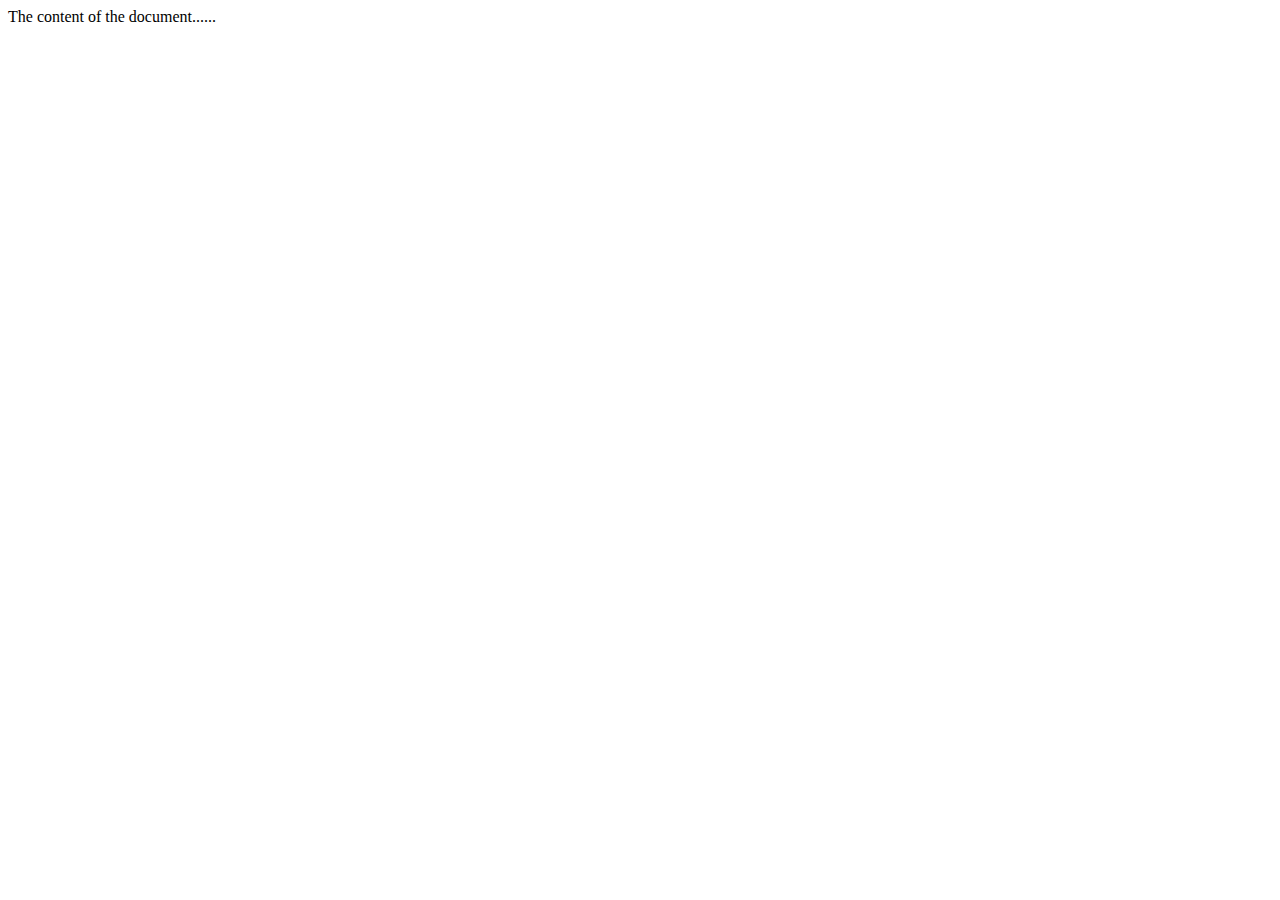
==== index.html @ 0ba23542 "yes" ====
<!DOCTYPE html>
<html>
<head>
    <meta charset="utf-8">
    <meta name="viewport" content="width=device-width, initial-scale=1.0">
    <link rel="stylesheet" media="screen" href="css/style.css">
    <title>A Meaningful Page Title</title>
</head>
<body>

The content of the document......

</body>
</html>
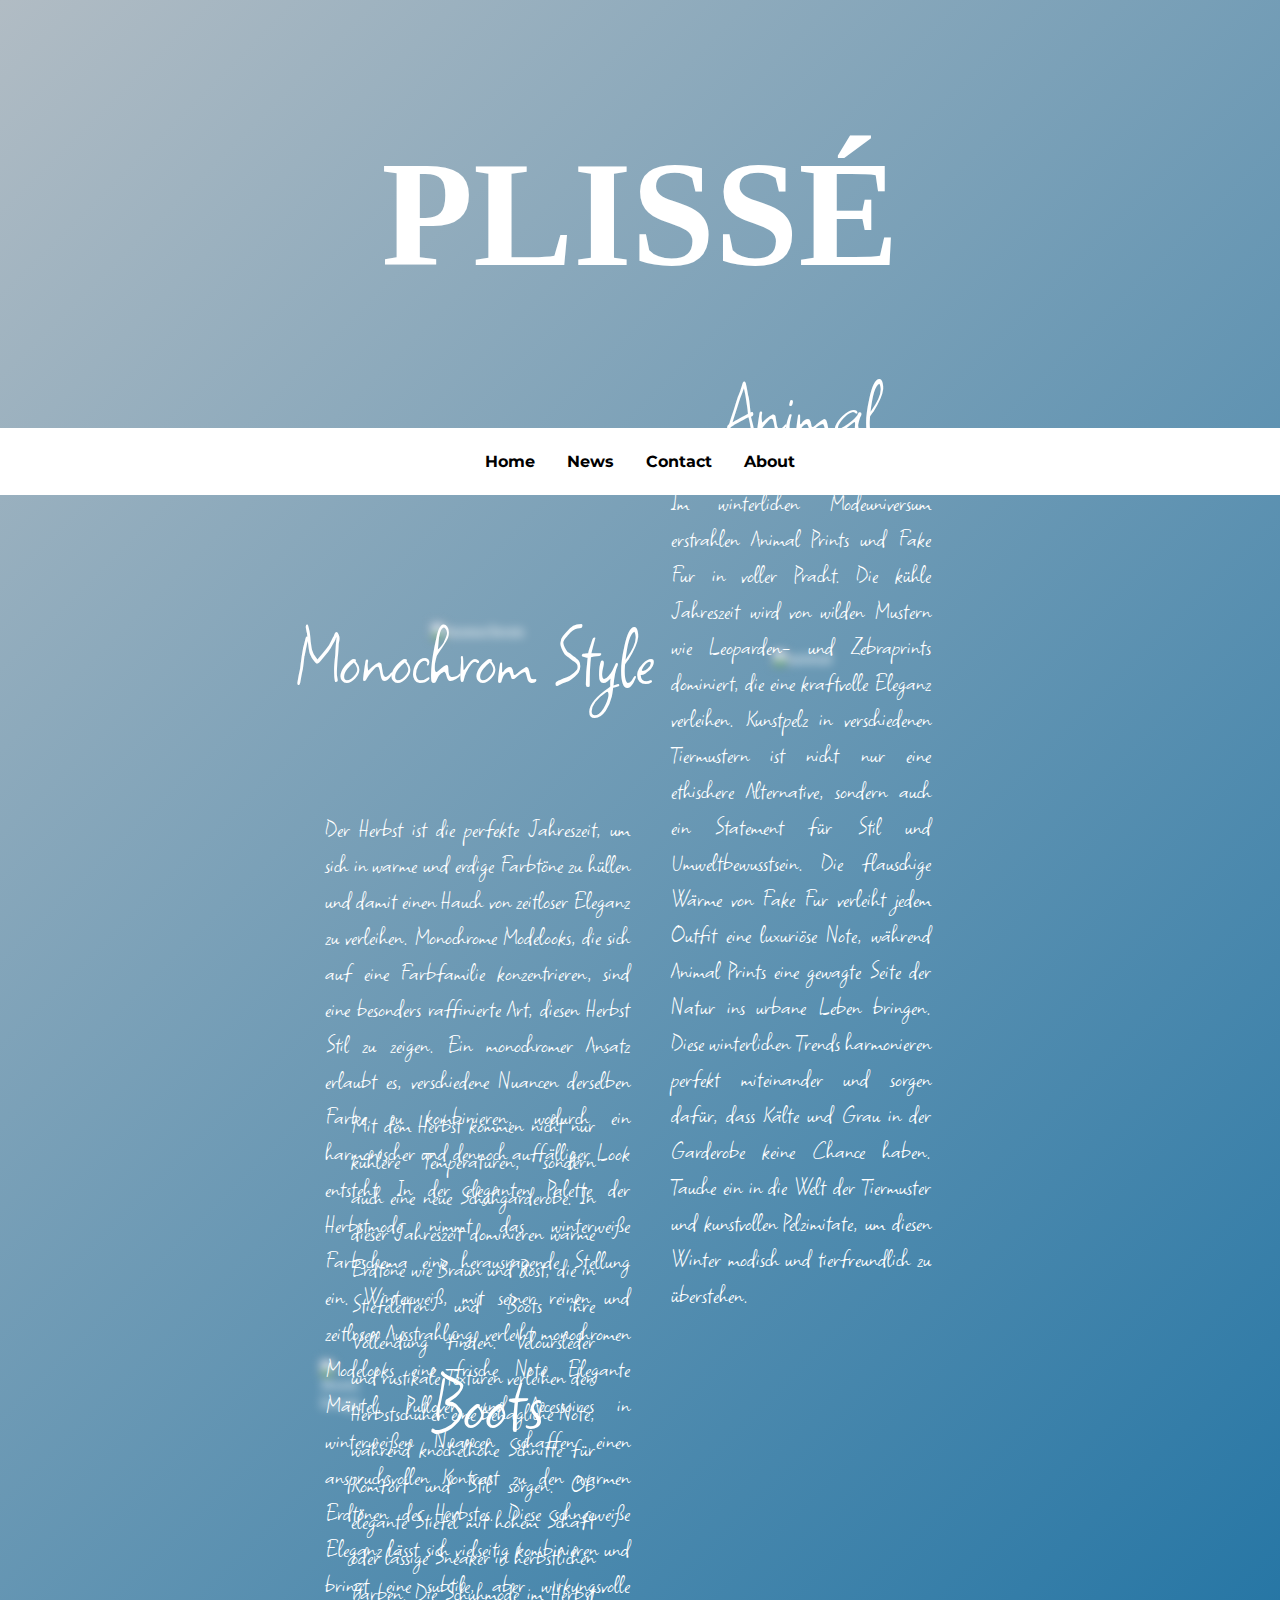
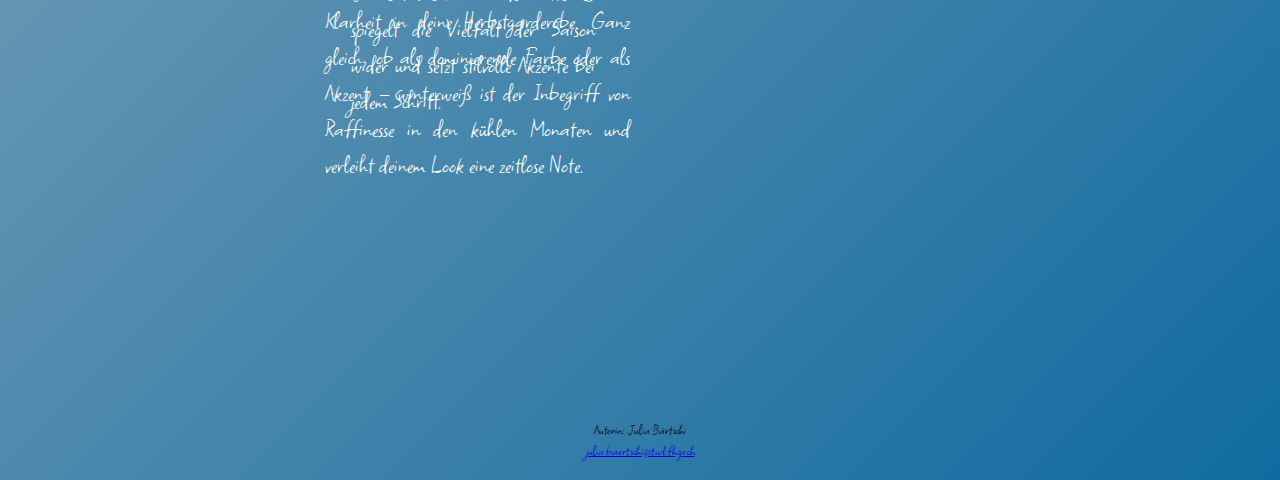
==== commit 617ec559: "Add files via upload" ====
--- a/index.html
+++ b/index.html
@@ -1,14 +1,108 @@
-<!DOCTYPE html>
-<html>
-<head>
-    <meta charset="utf-8">
-    <meta name="viewport" content="width=device-width, initial-scale=1.0">
-    <link rel="stylesheet" media="screen" href="css/style.css">
-    <title>A Meaningful Page Title</title>
-</head>
-<body>
-
-The content of the document......
-
-</body>
+<!DOCTYPE html>
+<html>
+<head>
+    <meta charset="utf-8">
+    <meta name="viewport" content="width=device-width, initial-scale=1.0" />
+    <link rel="stylesheet" media="screen" href="style.css">
+    <title>A Meaningful Page Title</title>
+</head>
+<body>
+<h1>PLISSÉ</h1>
+
+<ul>
+  <li><a href="default.asp">Home</a></li>
+  <li><a href="news.asp">News</a></li>
+  <li><a href="contact.asp">Contact</a></li>
+  <li><a href="about.asp">About</a></li>
+</ul>
+ <!--
+<div class="farbenspiel">
+    <p>Farbenspiel</p>
+    <div class="image-container">
+        <img src="img/orange.jpg" class="image" id="image1">
+        <img src="img/rosagreen.jpg" class="image" id="image2">
+        <img src="img/royalblau.jpg" class="image" id="image3">
+      </div>
+
+</div>
+
+      <div class="text_farbenspiel">
+        <p>
+            Im Herbst entfaltet sich die Natur in einer Palette warmer Farbtöne, 
+            und die Mode folgt diesem natürlichen Schauspiel. Von tiefem Burgunder über 
+            erdiges Olivgrün bis hin zu warmem Rost. Die Herbstmode ist eine Hommage an 
+            die reichen Nuancen der Jahreszeit. In dieser Saison spielen monochrome Looks 
+            eine Schlüsselrolle, wobei harmonische Farbkombinationen ein elegantes Statement 
+            setzen. Tauche ein in warme Karamelltöne und sanfte Senfschattierungen, die nicht 
+            nur den Übergang in kühlere Tage begleiten, sondern auch Gemütlichkeit und Stil vereinen. 
+            Herbstmodefarben verleihen jedem Outfit eine natürliche Eleganz und lassen uns die Schönheit 
+            des Herbstes auch in unserer Garderobe spüren.
+        </p>
+      </div>
+</div>
+-->
+<div class="container">
+  <div class="grosses_bild" id="grosses_bild">
+      <img src="img/Wintermantel.jpg" alt="monochrom">
+      <div class="centered">Monochrom Style</div>
+  </div>
+  <div class="text_monochrom" id="meinText">
+      <p>
+      Der Herbst ist die perfekte Jahreszeit, um sich in warme und 
+      erdige Farbtöne zu hüllen und damit einen Hauch von zeitloser 
+      Eleganz zu verleihen. Monochrome Modelooks, die sich auf eine 
+      Farbfamilie konzentrieren, sind eine besonders raffinierte Art, 
+      diesen Herbst Stil zu zeigen.
+      Ein monochromer Ansatz erlaubt es, verschiedene Nuancen derselben Farbe zu kombinieren, 
+      wodurch ein harmonischer und dennoch auffälliger Look entsteht.
+      In der eleganten Palette der Herbstmode nimmt das winterweiße Farbschema eine herausragende Stellung ein. 
+      Winterweiß, mit seiner reinen und zeitlosen Ausstrahlung, verleiht monochromen Modelooks eine frische Note. 
+      Elegante Mäntel, Pullover und Accessoires in winterweißen Nuancen schaffen einen anspruchsvollen Kontrast zu 
+      den warmen Erdtönen des Herbstes. Diese schneeweiße Eleganz lässt sich vielseitig kombinieren und bringt eine 
+      subtile, aber wirkungsvolle Klarheit in deine Herbstgarderobe. Ganz gleich, ob als dominierende Farbe oder 
+      als Akzent – winterweiß ist der Inbegriff von Raffinesse in den kühlen Monaten und verleiht deinem Look eine zeitlose Note.
+      </p>
+  </div>
+  <div class="animal" id="animal">
+    <img src="img/animal.jpg" alt="animal">
+    <div class="ueberschrift_animal">Animal</div>
+    <div class="text_animal" id="text_animal">
+      <p>
+      Im winterlichen Modeuniversum erstrahlen Animal Prints und Fake Fur in voller Pracht. 
+      Die kühle Jahreszeit wird von wilden Mustern wie Leoparden- und Zebraprints dominiert, 
+      die eine kraftvolle Eleganz verleihen. Kunstpelz in verschiedenen Tiermustern ist nicht 
+      nur eine ethischere Alternative, sondern auch ein Statement für Stil und Umweltbewusstsein. 
+      Die flauschige Wärme von Fake Fur verleiht jedem Outfit eine luxuriöse Note, während Animal 
+      Prints eine gewagte Seite der Natur ins urbane Leben bringen. Diese winterlichen Trends 
+      harmonieren perfekt miteinander und sorgen dafür, dass Kälte und Grau in der Garderobe keine 
+      Chance haben. Tauche ein in die Welt der Tiermuster und kunstvollen Pelzimitate, 
+      um diesen Winter modisch und tierfreundlich zu überstehen.
+    </p>
+    </div>
+</div>
+<div class="boots" id="boots">
+  <img src="img/biker-boots.jpg" alt="Boots Image">
+  <div class="ueberschrift_boots">Boots</div>
+  <div class="text_boots" id="text_boots">
+      <p>
+        Mit dem Herbst kommen nicht nur kühlere Temperaturen, sondern auch eine neue Schuhgarderobe. 
+        In dieser Jahreszeit dominieren warme Erdtöne wie Braun und Rost, die in Stiefeletten und Boots ihre 
+        Vollendung finden. Veloursleder und rustikale Texturen verleihen den Herbstschuhen eine behagliche Note, 
+        während knöchelhohe Schnitte für Komfort und Stil sorgen. Ob elegante Stiefel mit hohem Schaft oder lässige
+        Sneaker in herbstlichen Farben. Die Schuhmode im Herbst spiegelt die Vielfalt der Saison wider und setzt stilvolle Akzente bei jedem Schritt.
+      </p>
+  </div>
+</div>
+</div>
+
+
+
+  <footer>
+    <p>Autorin: Julia Bärtschi<br>
+    <a href="mailto:julia.baertschi@stud.fhgr.ch">julia.baertschi@stud.fhgr.ch</a></p>
+  </footer>
+
+  <script src="main.js"></script>
+
+</body>
 </html>--- a/style.css
+++ b/style.css
@@ -0,0 +1,304 @@
+@import url('https://fonts.googleapis.com/css2?family=Montserrat&display=swap');
+@import url('https://fonts.googleapis.com/css2?family=Square+Peg&display=swap');
+
+body {
+	background-image: linear-gradient(-45deg, #ffffff, #b4d2e0, #78e6ee, #106ba0, #b1bcc4 );
+	background-size: 400% 400%;
+	animation: gradient 15s ease infinite;
+  margin: 0px;
+}
+
+@keyframes gradient {
+	0% {
+		background-position: 0% 50%;
+	}
+	50% {
+		background-position: 100% 50%;
+	}
+	100% {
+		background-position: 0% 50%;
+	}
+} 
+
+  h1 {
+    color: rgb(255, 255, 255);
+    padding-top: 10%;
+    margin: 0%;
+    align-items: center;
+    text-align: center;
+    font-size: 150px;
+    width: 100%;
+  }
+  p {
+    color: rgb(0, 0, 0);
+    font-family: 'Square Peg', cursive;
+  }
+
+/* navigation */
+  ul {
+    list-style-type: none;
+    margin-top: 10%;
+    margin-bottom: 10%;
+    padding: 10px;
+    overflow: hidden;
+    background-color: #ffffff;
+    display: flex;
+    justify-content: center;
+  }
+  li {
+    float: left;
+  }
+  li a {
+    display: block;
+    color: rgb(0, 0, 0);
+    text-align: center;
+    font-family: montserrat;
+    font-weight: bold;
+    padding: 14px 16px;
+    text-decoration: none;
+  }
+  /* Change the link color to #111 (black) on hover */
+  li a:hover {
+    background-color: #a1a4a7;
+  }
+
+/* neu ab hier */
+
+/* Container für Bilder und Text */
+.container {
+  display: grid; 
+  grid-template-columns: 1fr 1fr 1fr 1fr; 
+  grid-template-rows: 0.1fr 0.2fr 0.2fr; 
+  gap: 20px 20px; 
+  position: relative;
+  text-align: center;
+  color: white;
+}
+.grosses_bild { 
+  grid-area: 1 / 2 / 4 / 3;
+}
+.grosses_bild img{
+  width: 100%;
+  filter: blur(5px); /* Setze die Unscharf-Filter-Eigenschaft */
+  transition: filter 0.5s ease; /* Füge eine sanfte Animation hinzu */
+  position: relative;
+  z-index: 0;
+}
+.grosses_bild.focus img {
+  filter: blur(0); /* Setze die Unscharf-Filter-Eigenschaft zurück */
+}
+.text_monochrom{
+  grid-area: 3 / 2 / 4 / 3;
+}
+.text_monochrom p{
+  color: white;
+  font-size: 27px;
+  margin-top: -180%;
+  text-align: justify;
+  font-family: 'Square Peg', cursive;
+  position: relative;
+  z-index: 1;
+}
+#meinText {
+  transition: margin-top 0.5s ease; /* Füge eine sanfte Animation hinzu */
+}
+.centered {
+  font-family: 'Square Peg', cursive;
+  font-size: 85px;
+  position: absolute;
+  top: 3%;
+  left: 37%;
+  transform: translate(-50%, -50%);
+  z-index: 2;
+}
+
+.animal { 
+  grid-area: 2 / 3 / 3 / 4; 
+}
+.animal img{
+  width: 85%;
+  margin-top: -7%;
+  filter: blur(5px); /* Setze die Unscharf-Filter-Eigenschaft */
+  transition: filter 0.5s ease; /* Füge eine sanfte Animation hinzu */
+  position: relative;
+  z-index: 0;
+}
+.ueberschrift_animal{
+  font-family: 'Square Peg', cursive;
+  font-size: 85px;
+  margin-left: 12%;
+    margin-top: -20%;
+  position: absolute;
+  transform: translate(-50%, -50%);
+  z-index: 2;
+}
+.text_animal p{
+  font-family: 'Square Peg', cursive;
+  color: white;
+  font-size: 27px;
+  width: 85%;
+  padding-left: 7%;
+  margin-top: -60%;
+  text-align: justify;
+  position: relative;
+  z-index: 1;
+}
+#text_animal {
+  transition: padding-top 0.5s ease; /* Füge eine sanfte Animation hinzu */
+}
+.animal-focus img {
+  filter: blur(0); /* Setze die Unscharf-Filter-Eigenschaft zurück */
+}
+
+.boots {
+  grid-area: 3 / 1 / 4 / 2;
+  position: relative;
+}
+
+.boots img {
+  width: 100%;
+  margin-left: 105%;
+  filter: blur(5px);
+  transition: filter 0.5s ease;
+  position: relative;
+  z-index: 0;
+}
+
+.boots.focus img {
+  filter: blur(0);
+}
+
+.ueberschrift_boots {
+  font-family: 'Square Peg', cursive;
+  font-size: 85px;
+  margin-left: 150%;
+  position: absolute;
+  top: 10%;
+  left: 10%;
+  transform: translate(-50%, -50%);
+  z-index: 2;
+}
+
+.text_boots p {
+  font-family: 'Square Peg', cursive;
+  color: white;
+  font-size: 27px;
+  width: 80%;
+  margin-left: 115%;
+  margin-top: -100%;
+  text-align: justify;
+  position: relative;
+  z-index: 1;
+}
+
+#boots {
+  transition: margin-top 0.5s ease;
+}
+
+.boots.focus img {
+  filter: blur(0);
+}
+
+/* Farbenspiel Abschnitt 
+.image-container {
+  display: flex;
+  flex-direction: column;
+  align-items: center;
+}
+
+.image {
+  width: 150px;
+  height: 150px;
+  background-size: cover;
+  transition: transform 0.3s ease-in-out;
+  margin-top: -50px; /* Überlappung anpassen 
+}
+
+#image1 {
+  background-image: url('bild1.jpg');
+  background-image: url(bild1.jpg);
+    width: 25%;
+    height: 25%;
+    margin-right: 25%;
+    margin-top: 10%;
+}
+
+#image2 {
+  background-image: url('bild2.jpg');
+  width: 25%;
+  height: 25%;
+}
+
+#image3 {
+  background-image: url('bild3.jpg');
+  width: 25%;
+  height: 25%;
+  margin-left: 25%;
+}
+*/
+
+
+/*
+.farbenspiel p{
+  padding-top: 60px;
+  font-size: 50px;
+  font-family: montserrat;
+  font-weight: bold;
+  text-align: center;
+  color: white;
+}
+.scroll-container {
+  background-color: white;
+  overflow: auto;
+  white-space: nowrap;
+  padding: 10px;
+}
+.scroll-container img {
+  padding: 10px;
+  width:500px;
+}
+.text_farbenspiel p{
+  font-size: 20px;
+  font-weight:lighter;
+  text-align: justify;
+  padding-left: 20%;
+  padding-right: 20%;
+}*/
+
+/* schuhe 
+
+.schuhe {  
+  margin-top: 10%;
+  display: grid; 
+  grid-template-columns: repeat(4, 1fr); 
+  grid-template-rows: 0.1fr 0.2fr; 
+  gap: 20px 80px; 
+  width: 55%;
+  margin-left: 16%;
+}
+
+.schuhe img { grid-area: 1 / 2 / 3 / 3; }
+
+.schuhe h3 { 
+  grid-area: 1 / 3 / 2 / 4; 
+  font-family: montserrat;
+  font-weight: bold;
+  font-size: 50px;
+  color: white;
+}
+
+.schuhe p { 
+  grid-area: 2 / 3 / 3 / 4; 
+  width:200%;
+  font-size: 22px;
+  font-family: montserrat;
+  color: white;
+  text-align: justify;
+}
+*/
+footer {
+  text-align: center;
+  padding: 3px;
+  margin-top: 10%;
+  color: white;
+}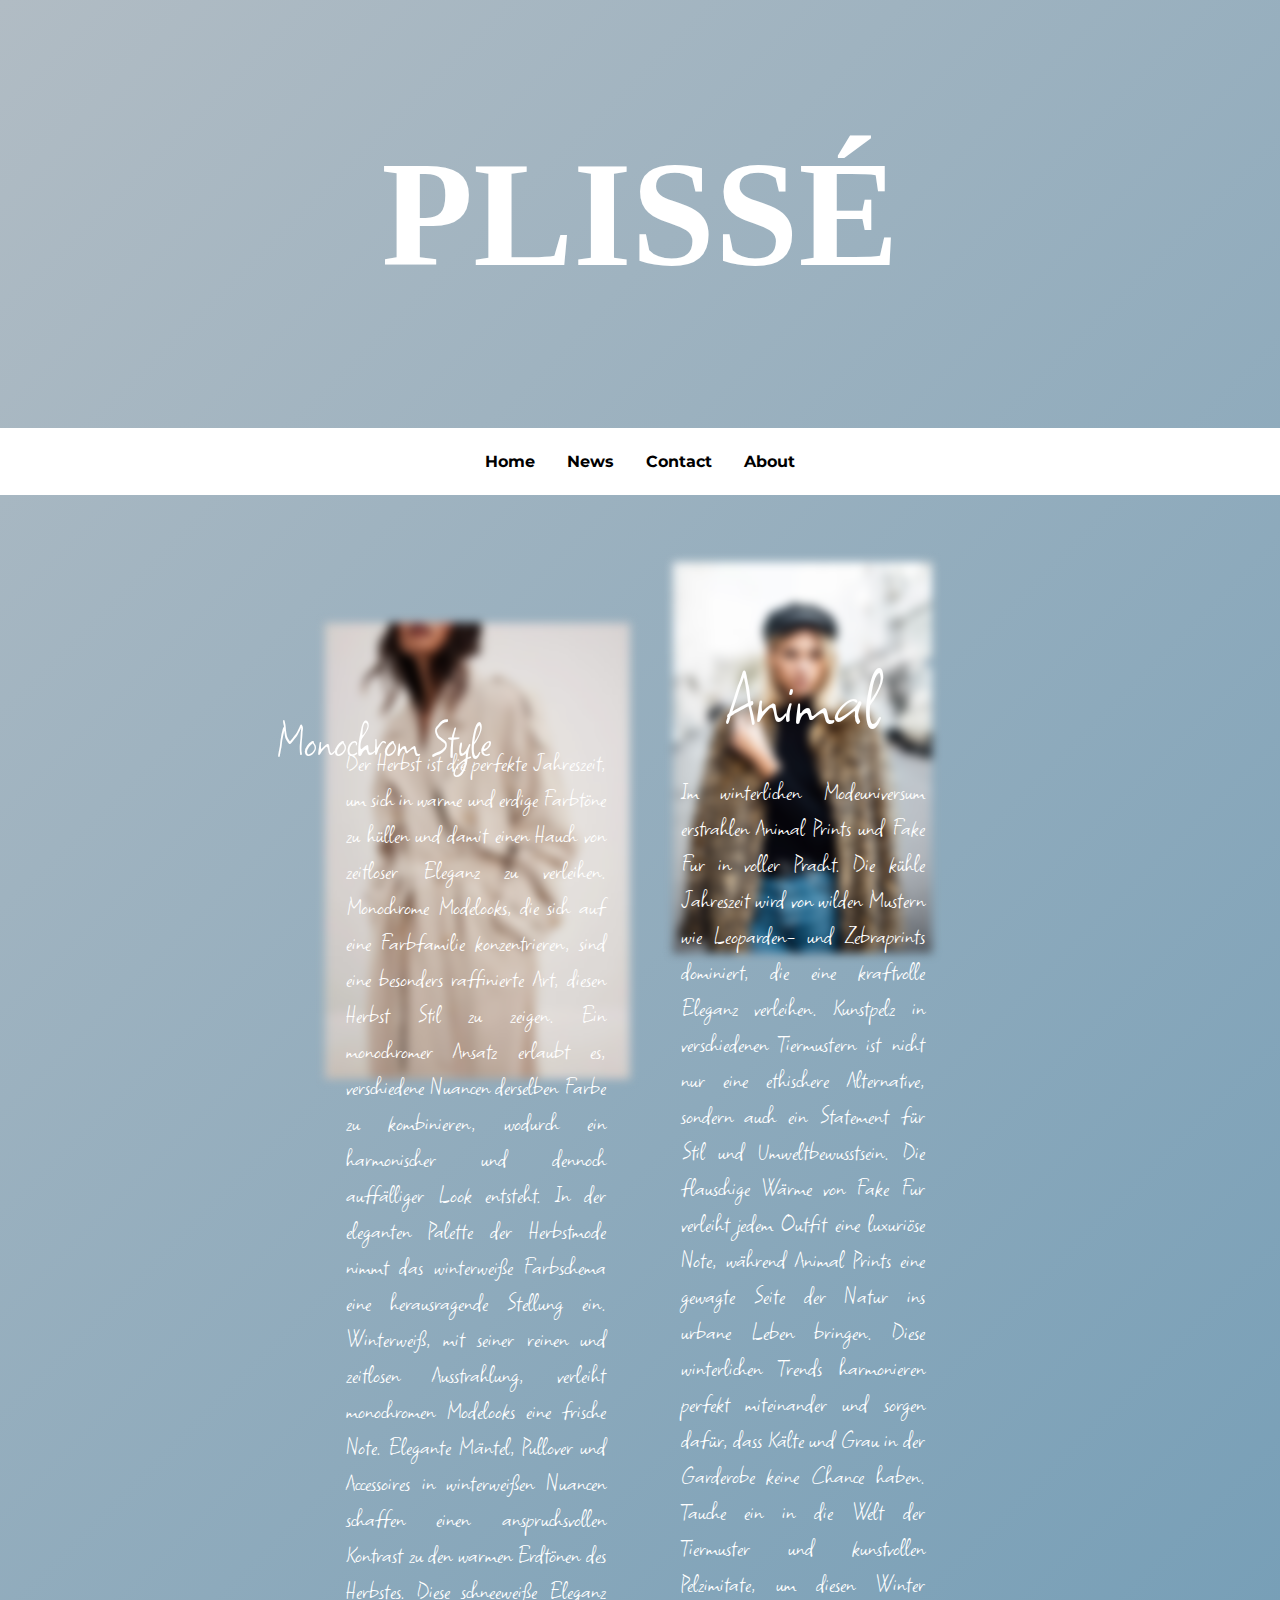
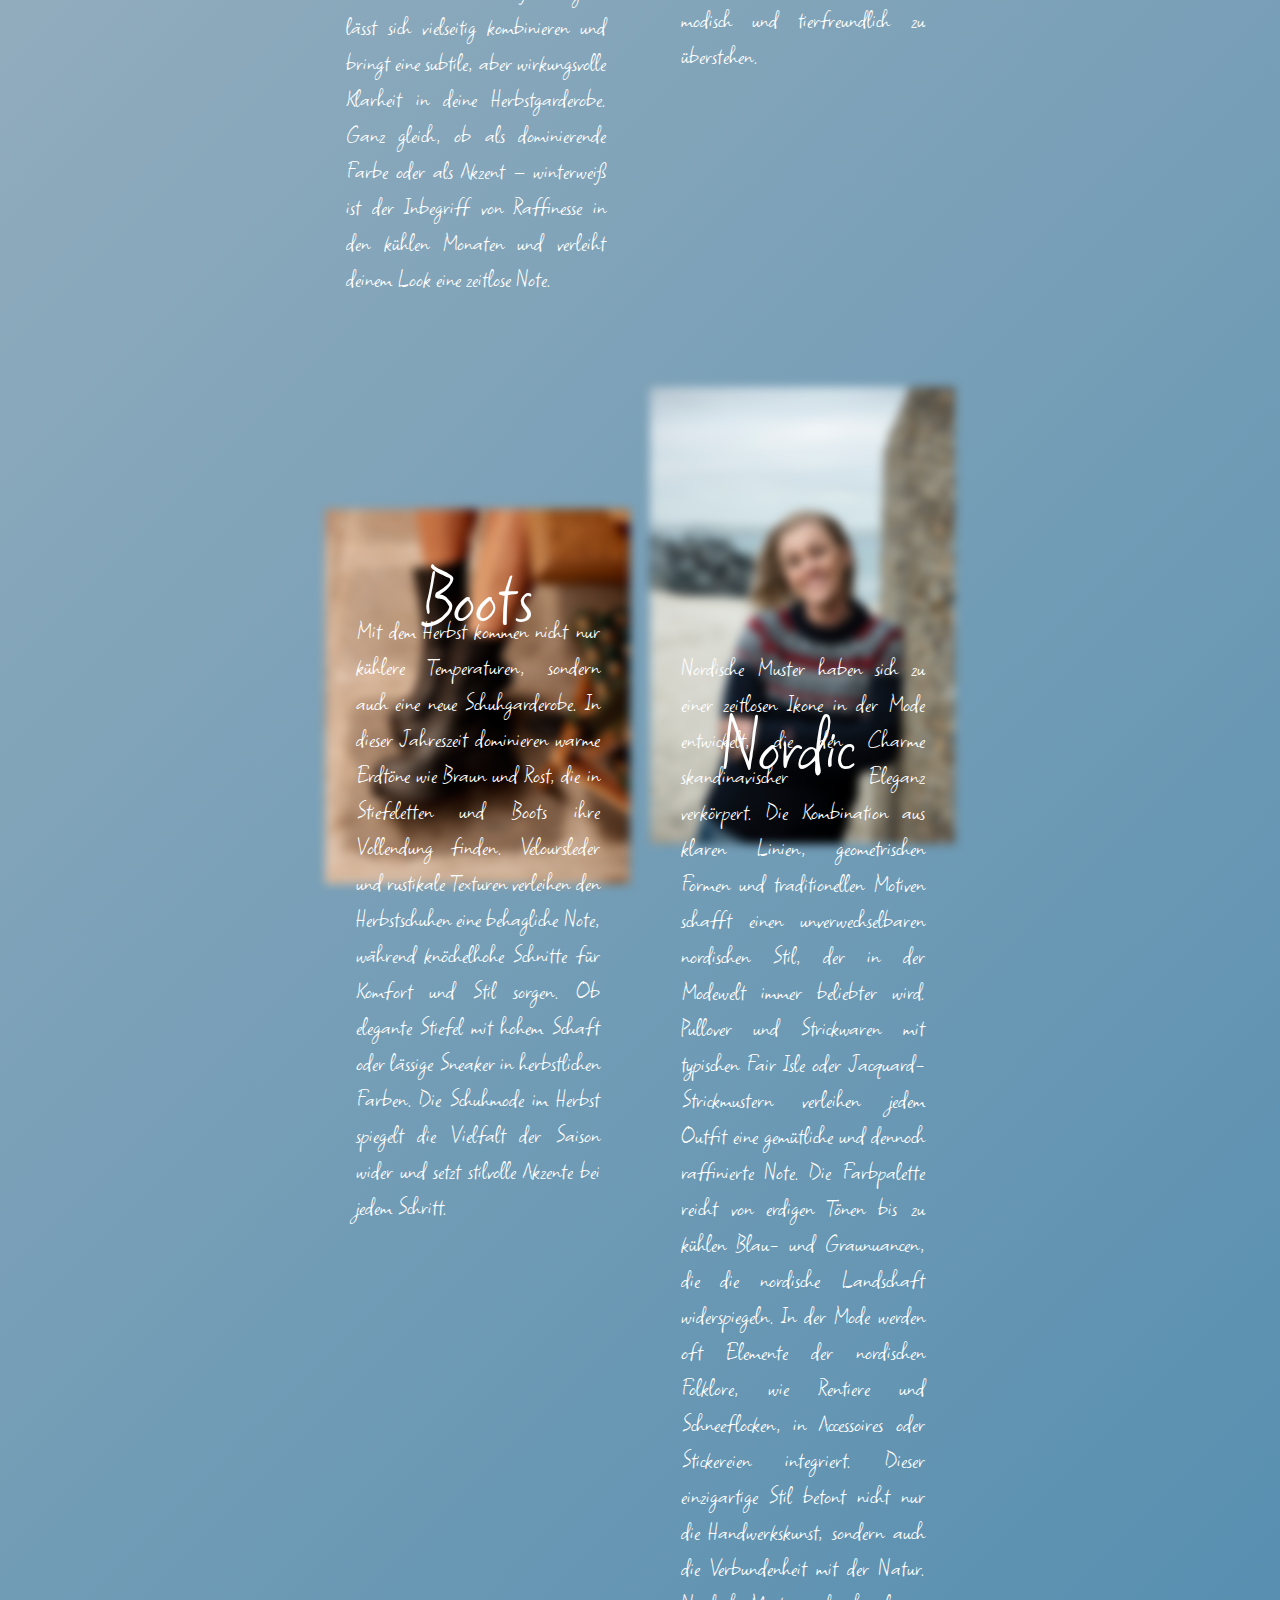
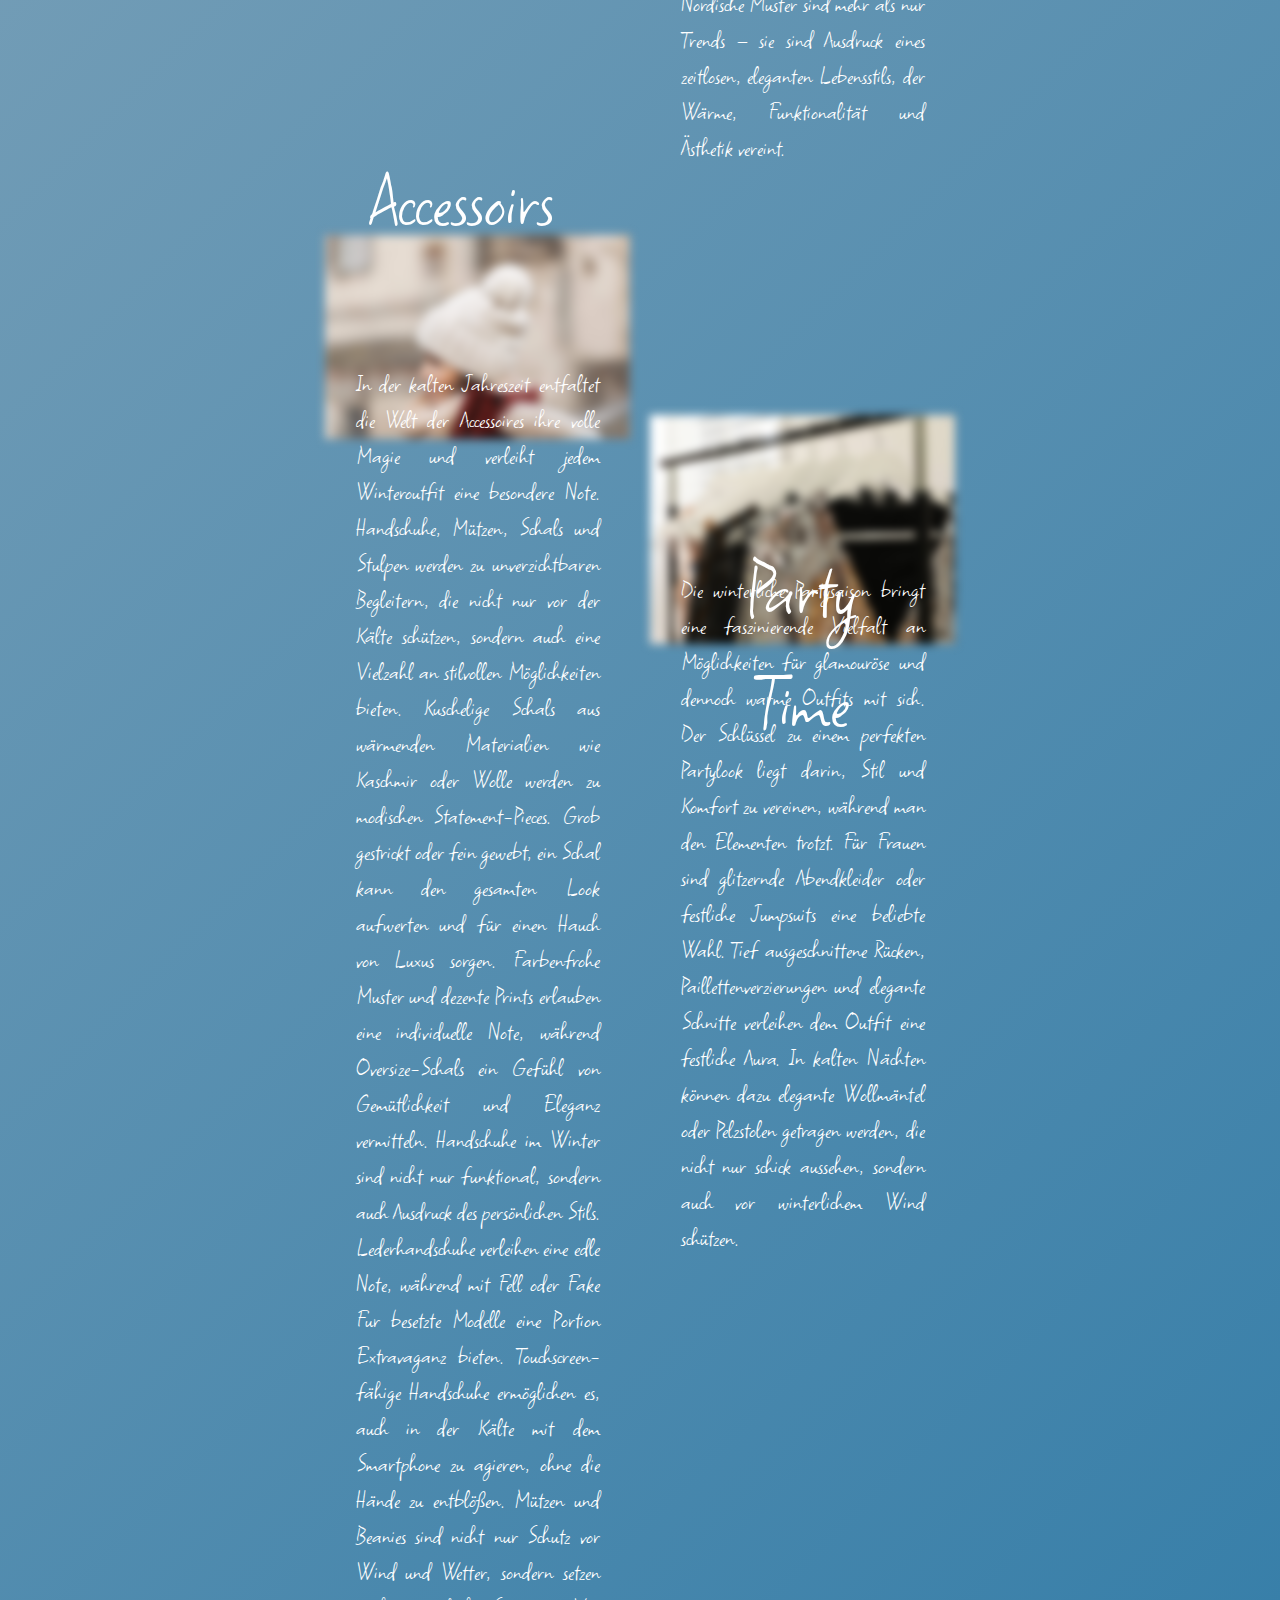
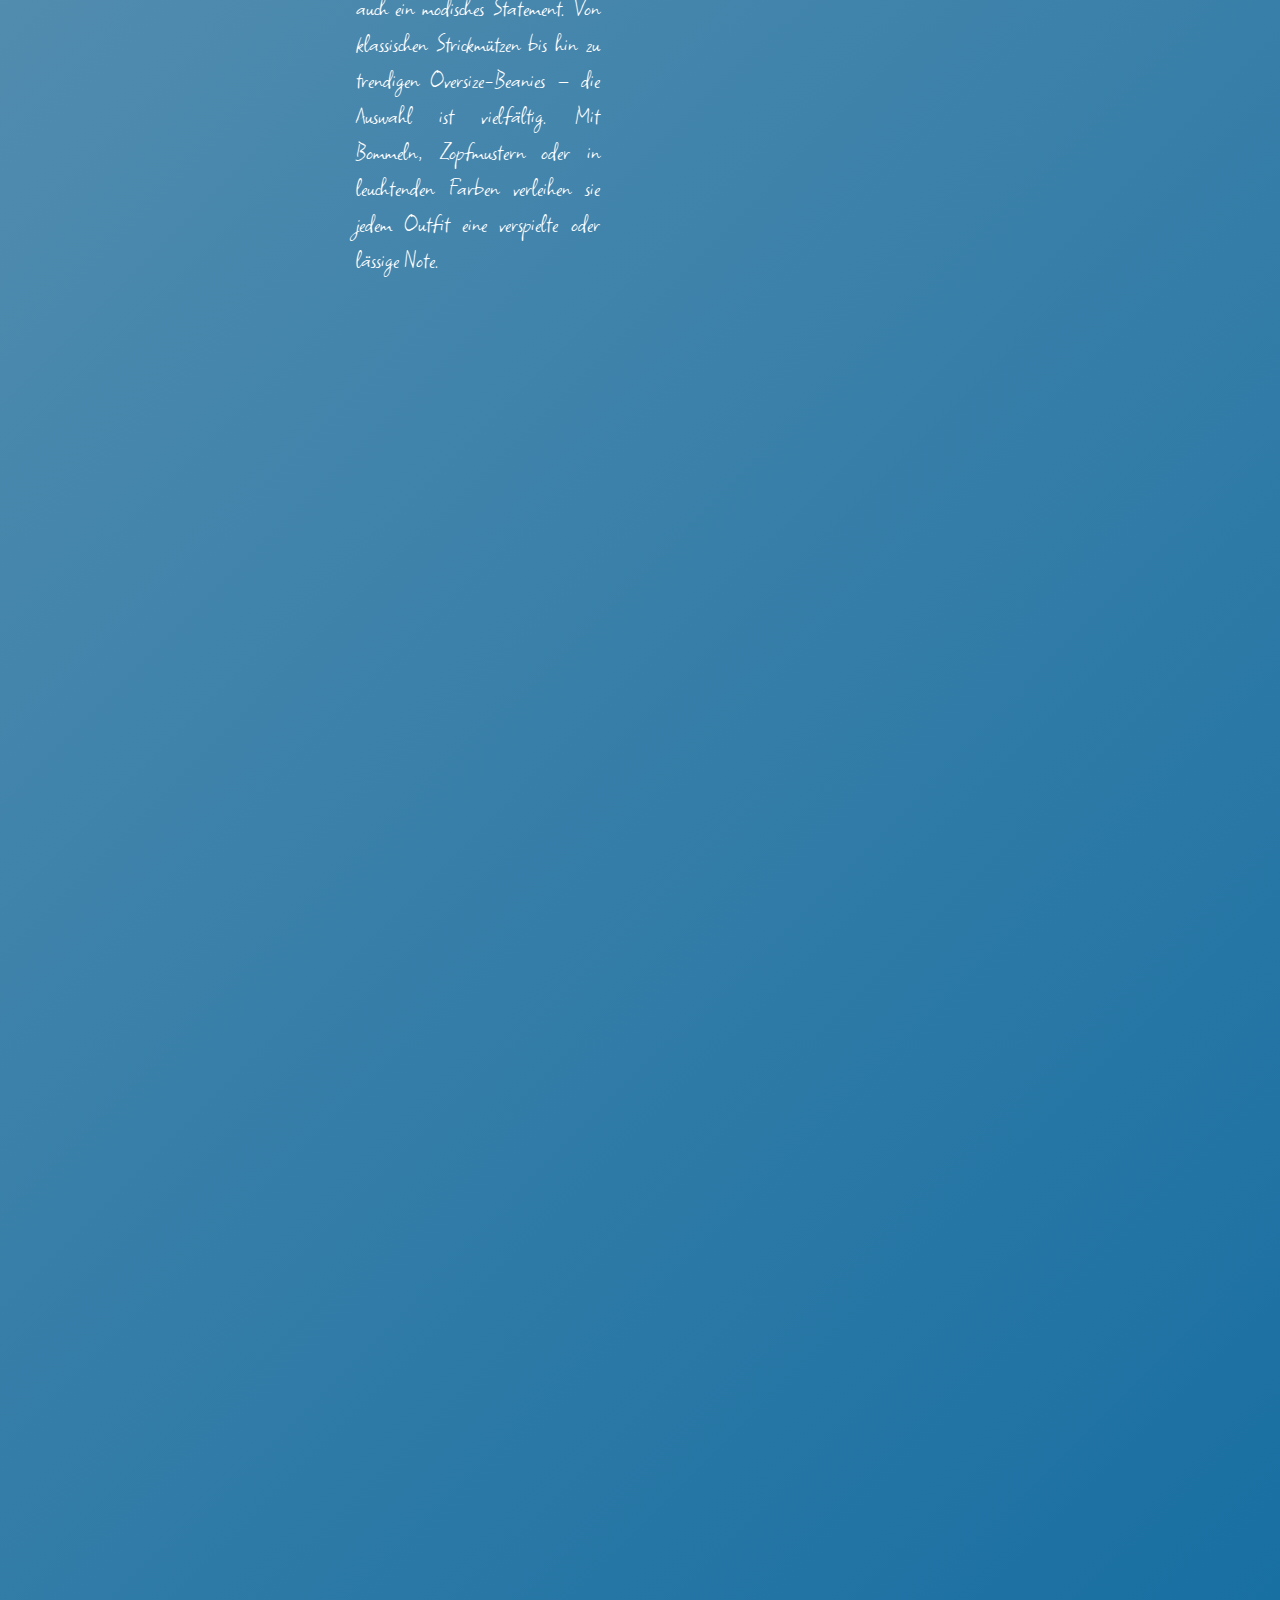
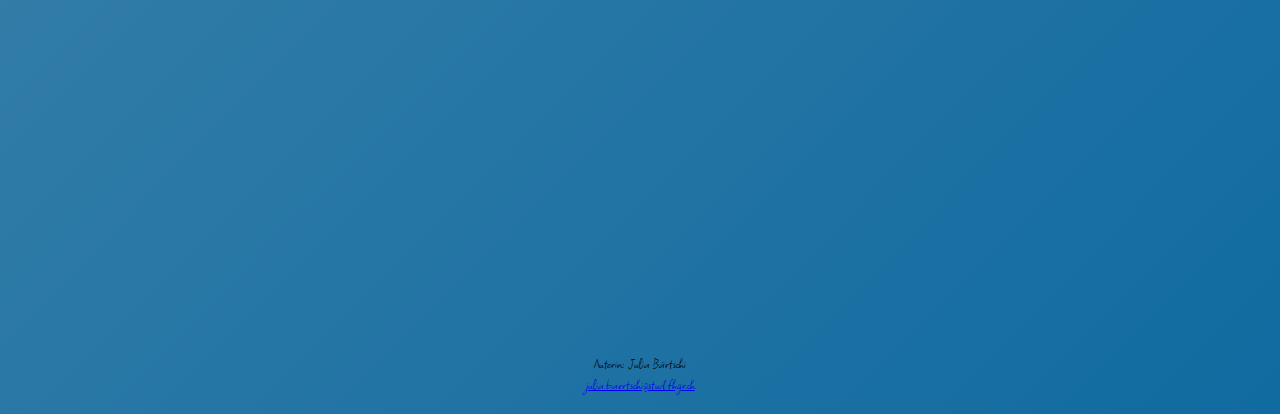
==== commit 44c345ef: "webseite Plisse" ====
--- a/index.html
+++ b/index.html
@@ -1,108 +1,137 @@
-<!DOCTYPE html>
-<html>
-<head>
-    <meta charset="utf-8">
-    <meta name="viewport" content="width=device-width, initial-scale=1.0" />
-    <link rel="stylesheet" media="screen" href="style.css">
-    <title>A Meaningful Page Title</title>
-</head>
-<body>
-<h1>PLISSÉ</h1>
-
-<ul>
-  <li><a href="default.asp">Home</a></li>
-  <li><a href="news.asp">News</a></li>
-  <li><a href="contact.asp">Contact</a></li>
-  <li><a href="about.asp">About</a></li>
-</ul>
- <!--
-<div class="farbenspiel">
-    <p>Farbenspiel</p>
-    <div class="image-container">
-        <img src="img/orange.jpg" class="image" id="image1">
-        <img src="img/rosagreen.jpg" class="image" id="image2">
-        <img src="img/royalblau.jpg" class="image" id="image3">
-      </div>
-
-</div>
-
-      <div class="text_farbenspiel">
-        <p>
-            Im Herbst entfaltet sich die Natur in einer Palette warmer Farbtöne, 
-            und die Mode folgt diesem natürlichen Schauspiel. Von tiefem Burgunder über 
-            erdiges Olivgrün bis hin zu warmem Rost. Die Herbstmode ist eine Hommage an 
-            die reichen Nuancen der Jahreszeit. In dieser Saison spielen monochrome Looks 
-            eine Schlüsselrolle, wobei harmonische Farbkombinationen ein elegantes Statement 
-            setzen. Tauche ein in warme Karamelltöne und sanfte Senfschattierungen, die nicht 
-            nur den Übergang in kühlere Tage begleiten, sondern auch Gemütlichkeit und Stil vereinen. 
-            Herbstmodefarben verleihen jedem Outfit eine natürliche Eleganz und lassen uns die Schönheit 
-            des Herbstes auch in unserer Garderobe spüren.
-        </p>
-      </div>
-</div>
--->
-<div class="container">
-  <div class="grosses_bild" id="grosses_bild">
-      <img src="img/Wintermantel.jpg" alt="monochrom">
-      <div class="centered">Monochrom Style</div>
-  </div>
-  <div class="text_monochrom" id="meinText">
-      <p>
-      Der Herbst ist die perfekte Jahreszeit, um sich in warme und 
-      erdige Farbtöne zu hüllen und damit einen Hauch von zeitloser 
-      Eleganz zu verleihen. Monochrome Modelooks, die sich auf eine 
-      Farbfamilie konzentrieren, sind eine besonders raffinierte Art, 
-      diesen Herbst Stil zu zeigen.
-      Ein monochromer Ansatz erlaubt es, verschiedene Nuancen derselben Farbe zu kombinieren, 
-      wodurch ein harmonischer und dennoch auffälliger Look entsteht.
-      In der eleganten Palette der Herbstmode nimmt das winterweiße Farbschema eine herausragende Stellung ein. 
-      Winterweiß, mit seiner reinen und zeitlosen Ausstrahlung, verleiht monochromen Modelooks eine frische Note. 
-      Elegante Mäntel, Pullover und Accessoires in winterweißen Nuancen schaffen einen anspruchsvollen Kontrast zu 
-      den warmen Erdtönen des Herbstes. Diese schneeweiße Eleganz lässt sich vielseitig kombinieren und bringt eine 
-      subtile, aber wirkungsvolle Klarheit in deine Herbstgarderobe. Ganz gleich, ob als dominierende Farbe oder 
-      als Akzent – winterweiß ist der Inbegriff von Raffinesse in den kühlen Monaten und verleiht deinem Look eine zeitlose Note.
-      </p>
-  </div>
-  <div class="animal" id="animal">
-    <img src="img/animal.jpg" alt="animal">
-    <div class="ueberschrift_animal">Animal</div>
-    <div class="text_animal" id="text_animal">
-      <p>
-      Im winterlichen Modeuniversum erstrahlen Animal Prints und Fake Fur in voller Pracht. 
-      Die kühle Jahreszeit wird von wilden Mustern wie Leoparden- und Zebraprints dominiert, 
-      die eine kraftvolle Eleganz verleihen. Kunstpelz in verschiedenen Tiermustern ist nicht 
-      nur eine ethischere Alternative, sondern auch ein Statement für Stil und Umweltbewusstsein. 
-      Die flauschige Wärme von Fake Fur verleiht jedem Outfit eine luxuriöse Note, während Animal 
-      Prints eine gewagte Seite der Natur ins urbane Leben bringen. Diese winterlichen Trends 
-      harmonieren perfekt miteinander und sorgen dafür, dass Kälte und Grau in der Garderobe keine 
-      Chance haben. Tauche ein in die Welt der Tiermuster und kunstvollen Pelzimitate, 
-      um diesen Winter modisch und tierfreundlich zu überstehen.
-    </p>
-    </div>
-</div>
-<div class="boots" id="boots">
-  <img src="img/biker-boots.jpg" alt="Boots Image">
-  <div class="ueberschrift_boots">Boots</div>
-  <div class="text_boots" id="text_boots">
-      <p>
-        Mit dem Herbst kommen nicht nur kühlere Temperaturen, sondern auch eine neue Schuhgarderobe. 
-        In dieser Jahreszeit dominieren warme Erdtöne wie Braun und Rost, die in Stiefeletten und Boots ihre 
-        Vollendung finden. Veloursleder und rustikale Texturen verleihen den Herbstschuhen eine behagliche Note, 
-        während knöchelhohe Schnitte für Komfort und Stil sorgen. Ob elegante Stiefel mit hohem Schaft oder lässige
-        Sneaker in herbstlichen Farben. Die Schuhmode im Herbst spiegelt die Vielfalt der Saison wider und setzt stilvolle Akzente bei jedem Schritt.
-      </p>
-  </div>
-</div>
-</div>
-
-
-
-  <footer>
-    <p>Autorin: Julia Bärtschi<br>
-    <a href="mailto:julia.baertschi@stud.fhgr.ch">julia.baertschi@stud.fhgr.ch</a></p>
-  </footer>
-
-  <script src="main.js"></script>
-
-</body>
+<!DOCTYPE html>
+<html>
+<head>
+    <meta charset="utf-8">
+    <meta name="viewport" content="width=device-width, initial-scale=1.0" />
+    <link rel="stylesheet" media="screen" href="style.css">
+    <title>A Meaningful Page Title</title>
+</head>
+<body>
+<h1>PLISSÉ</h1>
+
+<ul>
+  <li><a href="http://julia-baertschi.ch/">Home</a></li>
+  <li><a href="news.asp">News</a></li>
+  <li><a href="contact.asp">Contact</a></li>
+  <li><a href="about.asp">About</a></li>
+</ul>
+
+<div class="container">
+  <div class="grosses_bild" id="grosses_bild">
+      <img src="img/Wintermantel.jpg" alt="monochrom">
+      <div class="centered">Monochrom Style</div>
+  </div>
+  <div class="text_monochrom" id="meinText">
+      <p>
+      Der Herbst ist die perfekte Jahreszeit, um sich in warme und 
+      erdige Farbtöne zu hüllen und damit einen Hauch von zeitloser 
+      Eleganz zu verleihen. Monochrome Modelooks, die sich auf eine 
+      Farbfamilie konzentrieren, sind eine besonders raffinierte Art, 
+      diesen Herbst Stil zu zeigen.
+      Ein monochromer Ansatz erlaubt es, verschiedene Nuancen derselben Farbe zu kombinieren, 
+      wodurch ein harmonischer und dennoch auffälliger Look entsteht.
+      In der eleganten Palette der Herbstmode nimmt das winterweiße Farbschema eine herausragende Stellung ein. 
+      Winterweiß, mit seiner reinen und zeitlosen Ausstrahlung, verleiht monochromen Modelooks eine frische Note. 
+      Elegante Mäntel, Pullover und Accessoires in winterweißen Nuancen schaffen einen anspruchsvollen Kontrast zu 
+      den warmen Erdtönen des Herbstes. Diese schneeweiße Eleganz lässt sich vielseitig kombinieren und bringt eine 
+      subtile, aber wirkungsvolle Klarheit in deine Herbstgarderobe. Ganz gleich, ob als dominierende Farbe oder 
+      als Akzent – winterweiß ist der Inbegriff von Raffinesse in den kühlen Monaten und verleiht deinem Look eine zeitlose Note.
+      </p>
+  </div>
+  <div class="animal" id="animal">
+    <img src="img/animal.jpg" alt="animal">
+    <div class="ueberschrift_animal">Animal</div>
+    <div class="text_animal" id="text_animal">
+      <p>
+      Im winterlichen Modeuniversum erstrahlen Animal Prints und Fake Fur in voller Pracht. 
+      Die kühle Jahreszeit wird von wilden Mustern wie Leoparden- und Zebraprints dominiert, 
+      die eine kraftvolle Eleganz verleihen. Kunstpelz in verschiedenen Tiermustern ist nicht 
+      nur eine ethischere Alternative, sondern auch ein Statement für Stil und Umweltbewusstsein. 
+      Die flauschige Wärme von Fake Fur verleiht jedem Outfit eine luxuriöse Note, während Animal 
+      Prints eine gewagte Seite der Natur ins urbane Leben bringen. Diese winterlichen Trends 
+      harmonieren perfekt miteinander und sorgen dafür, dass Kälte und Grau in der Garderobe keine 
+      Chance haben. Tauche ein in die Welt der Tiermuster und kunstvollen Pelzimitate, 
+      um diesen Winter modisch und tierfreundlich zu überstehen.
+    </p>
+    </div>
+</div>
+<div class="boots" id="boots">
+  <img src="img/biker-boots.jpg" alt="Boots Image">
+  <div class="ueberschrift_boots">Boots</div>
+  <div class="text_boots" id="text_boots">
+      <p>
+        Mit dem Herbst kommen nicht nur kühlere Temperaturen, sondern auch eine neue Schuhgarderobe. 
+        In dieser Jahreszeit dominieren warme Erdtöne wie Braun und Rost, die in Stiefeletten und Boots ihre 
+        Vollendung finden. Veloursleder und rustikale Texturen verleihen den Herbstschuhen eine behagliche Note, 
+        während knöchelhohe Schnitte für Komfort und Stil sorgen. Ob elegante Stiefel mit hohem Schaft oder lässige
+        Sneaker in herbstlichen Farben. Die Schuhmode im Herbst spiegelt die Vielfalt der Saison wider und setzt stilvolle Akzente bei jedem Schritt.
+      </p>
+  </div>
+</div>
+<div class="nordic" id="nordic">
+  <img src="img/nordic.jpg" alt="Noridic Image">
+  <div class="ueberschrift_nordic">Nordic</div>
+  <div class="text_nordic" id="text_nordic">
+      <p>
+        Nordische Muster haben sich zu einer zeitlosen Ikone in der Mode entwickelt, 
+        die den Charme skandinavischer Eleganz verkörpert. Die Kombination aus klaren Linien, 
+        geometrischen Formen und traditionellen Motiven schafft einen unverwechselbaren nordischen 
+        Stil, der in der Modewelt immer beliebter wird. Pullover und Strickwaren mit typischen Fair 
+        Isle oder Jacquard-Strickmustern verleihen jedem Outfit eine gemütliche und dennoch raffinierte 
+        Note. Die Farbpalette reicht von erdigen Tönen bis zu kühlen Blau- und Graunuancen, die die nordische 
+        Landschaft widerspiegeln. In der Mode werden oft Elemente der nordischen Folklore, wie Rentiere und 
+        Schneeflocken, in Accessoires oder Stickereien integriert. Dieser einzigartige Stil betont nicht nur 
+        die Handwerkskunst, sondern auch die Verbundenheit mit der Natur. Nordische Muster sind mehr als nur Trends
+         – sie sind Ausdruck eines zeitlosen, eleganten Lebensstils, der Wärme, Funktionalität und Ästhetik vereint.
+      </p>
+  </div>
+</div>
+<div class="accessoir" id="accessoir">
+  <img src="img/accessoirs.jpg" alt="accessoir Image">
+  <div class="ueberschrift_accessoir">Accessoirs</div>
+  <div class="text_accessoir" id="text_accessoir">
+      <p>
+        In der kalten Jahreszeit entfaltet die Welt der Accessoires ihre volle Magie und verleiht jedem Winteroutfit 
+        eine besondere Note. Handschuhe, Mützen, Schals und Stulpen werden zu unverzichtbaren Begleitern, die nicht nur vor 
+        der Kälte schützen, sondern auch eine Vielzahl an stilvollen Möglichkeiten bieten.
+        Kuschelige Schals aus wärmenden Materialien wie Kaschmir oder Wolle werden zu modischen Statement-Pieces. 
+        Grob gestrickt oder fein gewebt, ein Schal kann den gesamten Look aufwerten und für einen Hauch von Luxus sorgen. 
+        Farbenfrohe Muster und dezente Prints erlauben eine individuelle Note, während Oversize-Schals ein Gefühl von Gemütlichkeit und Eleganz vermitteln.
+        Handschuhe im Winter sind nicht nur funktional, sondern auch Ausdruck des persönlichen Stils. Lederhandschuhe verleihen eine edle Note, während mit Fell 
+        oder Fake Fur besetzte Modelle eine Portion Extravaganz bieten. Touchscreen-fähige Handschuhe ermöglichen es, auch in der Kälte mit dem Smartphone zu agieren, 
+        ohne die Hände zu entblößen.
+        Mützen und Beanies sind nicht nur Schutz vor Wind und Wetter, sondern setzen auch ein modisches Statement. 
+        Von klassischen Strickmützen bis hin zu trendigen Oversize-Beanies – die Auswahl ist vielfältig. 
+        Mit Bommeln, Zopfmustern oder in leuchtenden Farben verleihen sie jedem Outfit eine verspielte oder lässige Note.
+      </p>
+  </div>
+</div>
+  <div class="party" id="party">
+    <img src="img/party.jpeg" alt="party Image">
+    <div class="ueberschrift_party">Party Time</div>
+    <div class="text_party" id="text_party">
+        <p>
+          Die winterliche Partysaison bringt eine faszinierende Vielfalt an Möglichkeiten 
+          für glamouröse und dennoch warme Outfits mit sich. Der Schlüssel zu einem perfekten 
+          Partylook liegt darin, Stil und Komfort zu vereinen, während man den Elementen trotzt.
+          Für Frauen sind glitzernde Abendkleider oder festliche Jumpsuits eine beliebte Wahl. 
+          Tief ausgeschnittene Rücken, Paillettenverzierungen und elegante Schnitte verleihen dem Outfit eine festliche Aura. 
+          In kalten Nächten können dazu elegante Wollmäntel oder Pelzstolen getragen werden, die nicht nur schick aussehen, 
+          sondern auch vor winterlichem Wind schützen.
+        </p>
+    </div>
+ <!--immer hier den neuen Abschnitt einfügen--> 
+</div>
+</div>
+
+
+
+  <footer>
+    <p>Autorin: Julia Bärtschi<br>
+    <a href="mailto:julia.baertschi@stud.fhgr.ch">julia.baertschi@stud.fhgr.ch</a></p>
+  </footer>
+
+  <script src="main.js"></script>
+
+</body>
 </html>--- a/style.css
+++ b/style.css
@@ -1,304 +1,409 @@
-@import url('https://fonts.googleapis.com/css2?family=Montserrat&display=swap');
-@import url('https://fonts.googleapis.com/css2?family=Square+Peg&display=swap');
-
-body {
-	background-image: linear-gradient(-45deg, #ffffff, #b4d2e0, #78e6ee, #106ba0, #b1bcc4 );
-	background-size: 400% 400%;
-	animation: gradient 15s ease infinite;
-  margin: 0px;
-}
-
-@keyframes gradient {
-	0% {
-		background-position: 0% 50%;
-	}
-	50% {
-		background-position: 100% 50%;
-	}
-	100% {
-		background-position: 0% 50%;
-	}
-} 
-
-  h1 {
-    color: rgb(255, 255, 255);
-    padding-top: 10%;
-    margin: 0%;
-    align-items: center;
-    text-align: center;
-    font-size: 150px;
-    width: 100%;
-  }
-  p {
-    color: rgb(0, 0, 0);
-    font-family: 'Square Peg', cursive;
-  }
-
-/* navigation */
-  ul {
-    list-style-type: none;
-    margin-top: 10%;
-    margin-bottom: 10%;
-    padding: 10px;
-    overflow: hidden;
-    background-color: #ffffff;
-    display: flex;
-    justify-content: center;
-  }
-  li {
-    float: left;
-  }
-  li a {
-    display: block;
-    color: rgb(0, 0, 0);
-    text-align: center;
-    font-family: montserrat;
-    font-weight: bold;
-    padding: 14px 16px;
-    text-decoration: none;
-  }
-  /* Change the link color to #111 (black) on hover */
-  li a:hover {
-    background-color: #a1a4a7;
-  }
-
-/* neu ab hier */
-
-/* Container für Bilder und Text */
-.container {
-  display: grid; 
-  grid-template-columns: 1fr 1fr 1fr 1fr; 
-  grid-template-rows: 0.1fr 0.2fr 0.2fr; 
-  gap: 20px 20px; 
-  position: relative;
-  text-align: center;
-  color: white;
-}
-.grosses_bild { 
-  grid-area: 1 / 2 / 4 / 3;
-}
-.grosses_bild img{
-  width: 100%;
-  filter: blur(5px); /* Setze die Unscharf-Filter-Eigenschaft */
-  transition: filter 0.5s ease; /* Füge eine sanfte Animation hinzu */
-  position: relative;
-  z-index: 0;
-}
-.grosses_bild.focus img {
-  filter: blur(0); /* Setze die Unscharf-Filter-Eigenschaft zurück */
-}
-.text_monochrom{
-  grid-area: 3 / 2 / 4 / 3;
-}
-.text_monochrom p{
-  color: white;
-  font-size: 27px;
-  margin-top: -180%;
-  text-align: justify;
-  font-family: 'Square Peg', cursive;
-  position: relative;
-  z-index: 1;
-}
-#meinText {
-  transition: margin-top 0.5s ease; /* Füge eine sanfte Animation hinzu */
-}
-.centered {
-  font-family: 'Square Peg', cursive;
-  font-size: 85px;
-  position: absolute;
-  top: 3%;
-  left: 37%;
-  transform: translate(-50%, -50%);
-  z-index: 2;
-}
-
-.animal { 
-  grid-area: 2 / 3 / 3 / 4; 
-}
-.animal img{
-  width: 85%;
-  margin-top: -7%;
-  filter: blur(5px); /* Setze die Unscharf-Filter-Eigenschaft */
-  transition: filter 0.5s ease; /* Füge eine sanfte Animation hinzu */
-  position: relative;
-  z-index: 0;
-}
-.ueberschrift_animal{
-  font-family: 'Square Peg', cursive;
-  font-size: 85px;
-  margin-left: 12%;
-    margin-top: -20%;
-  position: absolute;
-  transform: translate(-50%, -50%);
-  z-index: 2;
-}
-.text_animal p{
-  font-family: 'Square Peg', cursive;
-  color: white;
-  font-size: 27px;
-  width: 85%;
-  padding-left: 7%;
-  margin-top: -60%;
-  text-align: justify;
-  position: relative;
-  z-index: 1;
-}
-#text_animal {
-  transition: padding-top 0.5s ease; /* Füge eine sanfte Animation hinzu */
-}
-.animal-focus img {
-  filter: blur(0); /* Setze die Unscharf-Filter-Eigenschaft zurück */
-}
-
-.boots {
-  grid-area: 3 / 1 / 4 / 2;
-  position: relative;
-}
-
-.boots img {
-  width: 100%;
-  margin-left: 105%;
-  filter: blur(5px);
-  transition: filter 0.5s ease;
-  position: relative;
-  z-index: 0;
-}
-
-.boots.focus img {
-  filter: blur(0);
-}
-
-.ueberschrift_boots {
-  font-family: 'Square Peg', cursive;
-  font-size: 85px;
-  margin-left: 150%;
-  position: absolute;
-  top: 10%;
-  left: 10%;
-  transform: translate(-50%, -50%);
-  z-index: 2;
-}
-
-.text_boots p {
-  font-family: 'Square Peg', cursive;
-  color: white;
-  font-size: 27px;
-  width: 80%;
-  margin-left: 115%;
-  margin-top: -100%;
-  text-align: justify;
-  position: relative;
-  z-index: 1;
-}
-
-#boots {
-  transition: margin-top 0.5s ease;
-}
-
-.boots.focus img {
-  filter: blur(0);
-}
-
-/* Farbenspiel Abschnitt 
-.image-container {
-  display: flex;
-  flex-direction: column;
-  align-items: center;
-}
-
-.image {
-  width: 150px;
-  height: 150px;
-  background-size: cover;
-  transition: transform 0.3s ease-in-out;
-  margin-top: -50px; /* Überlappung anpassen 
-}
-
-#image1 {
-  background-image: url('bild1.jpg');
-  background-image: url(bild1.jpg);
-    width: 25%;
-    height: 25%;
-    margin-right: 25%;
-    margin-top: 10%;
-}
-
-#image2 {
-  background-image: url('bild2.jpg');
-  width: 25%;
-  height: 25%;
-}
-
-#image3 {
-  background-image: url('bild3.jpg');
-  width: 25%;
-  height: 25%;
-  margin-left: 25%;
-}
-*/
-
-
-/*
-.farbenspiel p{
-  padding-top: 60px;
-  font-size: 50px;
-  font-family: montserrat;
-  font-weight: bold;
-  text-align: center;
-  color: white;
-}
-.scroll-container {
-  background-color: white;
-  overflow: auto;
-  white-space: nowrap;
-  padding: 10px;
-}
-.scroll-container img {
-  padding: 10px;
-  width:500px;
-}
-.text_farbenspiel p{
-  font-size: 20px;
-  font-weight:lighter;
-  text-align: justify;
-  padding-left: 20%;
-  padding-right: 20%;
-}*/
-
-/* schuhe 
-
-.schuhe {  
-  margin-top: 10%;
-  display: grid; 
-  grid-template-columns: repeat(4, 1fr); 
-  grid-template-rows: 0.1fr 0.2fr; 
-  gap: 20px 80px; 
-  width: 55%;
-  margin-left: 16%;
-}
-
-.schuhe img { grid-area: 1 / 2 / 3 / 3; }
-
-.schuhe h3 { 
-  grid-area: 1 / 3 / 2 / 4; 
-  font-family: montserrat;
-  font-weight: bold;
-  font-size: 50px;
-  color: white;
-}
-
-.schuhe p { 
-  grid-area: 2 / 3 / 3 / 4; 
-  width:200%;
-  font-size: 22px;
-  font-family: montserrat;
-  color: white;
-  text-align: justify;
-}
-*/
-footer {
-  text-align: center;
-  padding: 3px;
-  margin-top: 10%;
-  color: white;
+@import url('https://fonts.googleapis.com/css2?family=Montserrat&display=swap');
+@import url('https://fonts.googleapis.com/css2?family=Square+Peg&display=swap');
+
+body {
+	background-image: linear-gradient(-45deg, #ffffff, #b4d2e0, #78e6ee, #106ba0, #b1bcc4 );
+	background-size: 400% 400%;
+	animation: gradient 15s ease infinite;
+  margin: 0px;
+}
+
+@keyframes gradient {
+	0% {
+		background-position: 0% 50%;
+	}
+	50% {
+		background-position: 100% 50%;
+	}
+	100% {
+		background-position: 0% 50%;
+	}
+} 
+
+  h1 {
+    color: rgb(255, 255, 255);
+    padding-top: 10%;
+    margin: 0%;
+    align-items: center;
+    text-align: center;
+    font-size: 150px;
+    width: 100%;
+  }
+  p {
+    color: rgb(0, 0, 0);
+    font-family: 'Square Peg', cursive;
+  }
+
+/* navigation */
+  ul {
+    list-style-type: none;
+    margin-top: 10%;
+    margin-bottom: 10%;
+    padding: 10px;
+    overflow: hidden;
+    background-color: #ffffff;
+    display: flex;
+    justify-content: center;
+  }
+  li {
+    float: left;
+  }
+  li a {
+    display: block;
+    color: rgb(0, 0, 0);
+    text-align: center;
+    font-family: montserrat;
+    font-weight: bold;
+    padding: 14px 16px;
+    text-decoration: none;
+  }
+  /* Change the link color to #111 (black) on hover */
+  li a:hover {
+    background-color: #a1a4a7;
+  }
+
+/* neu ab hier */
+
+/* Container für Bilder und Text */
+.container {
+  display: grid; 
+  grid-template-columns: 1fr 1fr 1fr 1fr; 
+  grid-template-rows: 1fr 1fr 1fr 1fr;
+  gap: 20px 20px; 
+  position: relative;
+  text-align: center;
+  color: white;
+}
+.grosses_bild { 
+  grid-area: 1 / 2 / 2 / 3;
+}
+.grosses_bild img{
+  width: 100%;
+  filter: blur(5px); /* Setze die Unscharf-Filter-Eigenschaft */
+  transition: filter 0.5s ease; /* Füge eine sanfte Animation hinzu */
+  position: relative;
+  z-index: 0;
+}
+.grosses_bild.focus img {
+  filter: blur(0); /* Setze die Unscharf-Filter-Eigenschaft zurück */
+}
+.text_monochrom{
+  grid-area: 1 / 2 / 2 / 3;
+}
+.text_monochrom p{
+  color: white;
+  font-size: 27px;
+  width: 85%;
+  margin-left: 7%;
+  margin-top: 40%;
+  text-align: justify;
+  font-family: 'Square Peg', cursive;
+  position: relative;
+  z-index: 1;
+}
+#meinText {
+  transition: margin-top 0.5s ease; /* Füge eine sanfte Animation hinzu */
+}
+.centered {
+  font-family: 'Square Peg', cursive;
+  font-size: 85px;
+  position: absolute;
+  top: 3%;
+  left: 37%;
+  transform: translate(-50%, -50%);
+  z-index: 2;
+}
+
+.animal { 
+  grid-area: 1 / 3 / 2 / 4;
+}
+.animal img{
+  width: 85%;
+  margin-top: -20%;
+  filter: blur(5px); /* Setze die Unscharf-Filter-Eigenschaft */
+  transition: filter 0.5s ease; /* Füge eine sanfte Animation hinzu */
+  position: relative;
+  z-index: 0;
+}
+.ueberschrift_animal{
+  font-family: 'Square Peg', cursive;
+  font-size: 85px;
+  margin-left: 12%;
+  margin-top: -20%;
+  position: absolute;
+  transform: translate(-50%, -50%);
+  z-index: 2;
+}
+.text_animal p{
+  font-family: 'Square Peg', cursive;
+  color: white;
+  font-size: 27px;
+  width: 80%;
+  padding-left: 10%;
+  margin-top: -60%;
+  text-align: justify;
+  position: relative;
+  z-index: 1;
+}
+#text_animal {
+  transition: padding-top 0.5s ease; /* Füge eine sanfte Animation hinzu */
+}
+.animal-focus img {
+  filter: blur(0); /* Setze die Unscharf-Filter-Eigenschaft zurück */
+}
+
+.boots {
+  grid-area: 2 / 2 / 3 / 3;
+  position: relative;
+}
+
+.boots img {
+  width: 100%;
+  margin-top: -5%;
+  filter: blur(5px);
+  transition: filter 0.5s ease;
+  position: relative;
+  z-index: 0;
+}
+
+.boots-focus img {
+  filter: blur(0);
+}
+
+.ueberschrift_boots {
+  font-family: 'Square Peg', cursive;
+  font-size: 85px;
+  margin-left: 40%;
+  position: absolute;
+  top: 5%;
+  left: 10%;
+  transform: translate(-50%, -50%);
+  z-index: 2;
+}
+
+.text_boots p {
+  font-family: 'Square Peg', cursive;
+  color: white;
+  font-size: 27px;
+  width: 80%;
+  margin-left: 10%;
+  margin-top: -90%;
+  text-align: justify;
+  position: relative;
+  z-index: 1;
+}
+
+#boots {
+  transition: margin-top 0.5s ease;
+}
+
+.boots-focus img {
+  filter: blur(0);
+}
+#text_boots {
+  transition: padding-top 0.5s ease; /* Füge eine sanfte Animation hinzu */
+}
+
+
+/*nordic*/
+.nordic {
+  grid-area: 2 / 3 / 3 / 4;
+  position: relative;
+}
+
+.nordic img {
+  width: 100%;
+  margin-top: -45%;
+  filter: blur(5px);
+  transition: filter 0.5s ease;
+  position: relative;
+  z-index: 0;
+}
+
+.nordic-focus img {
+  filter: blur(0);
+}
+
+.ueberschrift_nordic {
+  font-family: 'Square Peg', cursive;
+  font-size: 85px;
+  position: absolute;
+  top: 15%;
+  left: 45%;
+  transform: translate(-50%, -50%);
+  z-index: 2;
+}
+
+.text_nordic p {
+  font-family: 'Square Peg', cursive;
+  color: white;
+  font-size: 27px;
+  width: 80%;
+  margin-top: -65%;
+  margin-left: 10%;
+  text-align: justify;
+  position: relative;
+  z-index: 1;
+}
+
+#nordic {
+  transition: margin-top 0.5s ease;
+}
+
+.nordic-focus img {
+  filter: blur(0);
+}
+#text_nordic{
+  transition: padding-top 0.5s ease; /* Füge eine sanfte Animation hinzu */
+}
+
+/*accessoirs*/
+.accessoir {
+  grid-area: 3 / 2 / 4 / 3;
+  position: relative;
+}
+
+.accessoir img {
+  width: 100%;
+  margin-top: -65%;
+  filter: blur(5px);
+  transition: filter 0.5s ease;
+  position: relative;
+  z-index: 0;
+}
+
+.accessoir-focus img {
+  filter: blur(0);
+}
+
+.ueberschrift_accessoir {
+  font-family: 'Square Peg', cursive;
+  font-size: 85px;
+  position: absolute;
+  top: -15%;
+  left: 45%;
+  transform: translate(-50%, -50%);
+  z-index: 2;
+}
+
+.text_accessoir p {
+  font-family: 'Square Peg', cursive;
+  color: white;
+  font-size: 27px;
+  width: 80%;
+  margin-top: -25%;
+  margin-left: 10%;
+  text-align: justify;
+  position: relative;
+  z-index: 1;
+}
+
+#accessoir {
+  transition: margin-top 0.5s ease;
+}
+
+.accessoir-focus img {
+  filter: blur(0);
+}
+#nordic_text {
+  transition: margin-top 0.5s ease; /* Füge eine sanfte Animation hinzu */
+}
+
+/* party */
+.party {
+  grid-area:  3 / 3 / 4 / 4;
+  position: relative;
+}
+
+.party img {
+  width: 100%;
+  margin-top: -3%;
+  filter: blur(5px);
+  transition: filter 0.5s ease;
+  position: relative;
+  z-index: 0;
+}
+
+.party-focus img {
+  filter: blur(0);
+}
+
+.ueberschrift_party {
+  font-family: 'Square Peg', cursive;
+  font-size: 85px;
+  position: absolute;
+  top: 15%;
+  left: 50%;
+  transform: translate(-50%, -50%);
+  z-index: 2;
+}
+
+.text_party p {
+  font-family: 'Square Peg', cursive;
+  color: white;
+  font-size: 27px;
+  width: 80%;
+  margin-top: -25%;
+  left:10%;
+  text-align: justify;
+  position: relative;
+  z-index: 1;
+}
+
+#party {
+  transition: margin-top 0.5s ease;
+}
+
+.party-focus img {
+  filter: blur(0);
+}
+
+#party_text {
+  transition: margin-top 0.5s ease; /* Füge eine sanfte Animation hinzu */
+}
+
+footer {
+  text-align: center;
+  padding: 3px;
+  margin-top: 10%;
+  color: white;
+}
+
+/* responisv */
+
+/* Weitere Anpassungen für kleinere Bildschirme, z.B. Tablets und Handys */
+@media screen and (max-width: 800px) {
+  .container {
+    display: grid;
+    grid-template-columns: 1fr;
+  }
+  }
+  .centered {
+    font-size: 50px;
+    margin-top: -60px;
+    margin-left: -90px;
+}
+  
+ /* zum responsiv machen*/
+ 
+  /*Smartphones (Portrait und Landscape) - Kleine Bildschirme:
+
+  @media only screen and (max-width: 480px) { ... }
+  Tablets (Portrait und Landscape) - Mittlere Bildschirme:
+  
+  @media only screen and (min-width: 481px) and (max-width: 768px) { ... }
+  Laptops, Desktops - Größere Bildschirme:
+  
+  @media only screen and (min-width: 769px) { ... }
+  Große Bildschirme (Desktops, größere Laptops):
+  
+  @media only screen and (min-width: 1200px) { ... }
+
+/* Beispiel für Vendor-Präfixe für browserübergreifende Kompatibilität */
+.example {
+  -webkit-transition: all 0.3s ease;
+  -moz-transition: all 0.3s ease;
+  -ms-transition: all 0.3s ease;
+  -o-transition: all 0.3s ease;
+  transition: all 0.3s ease;
 }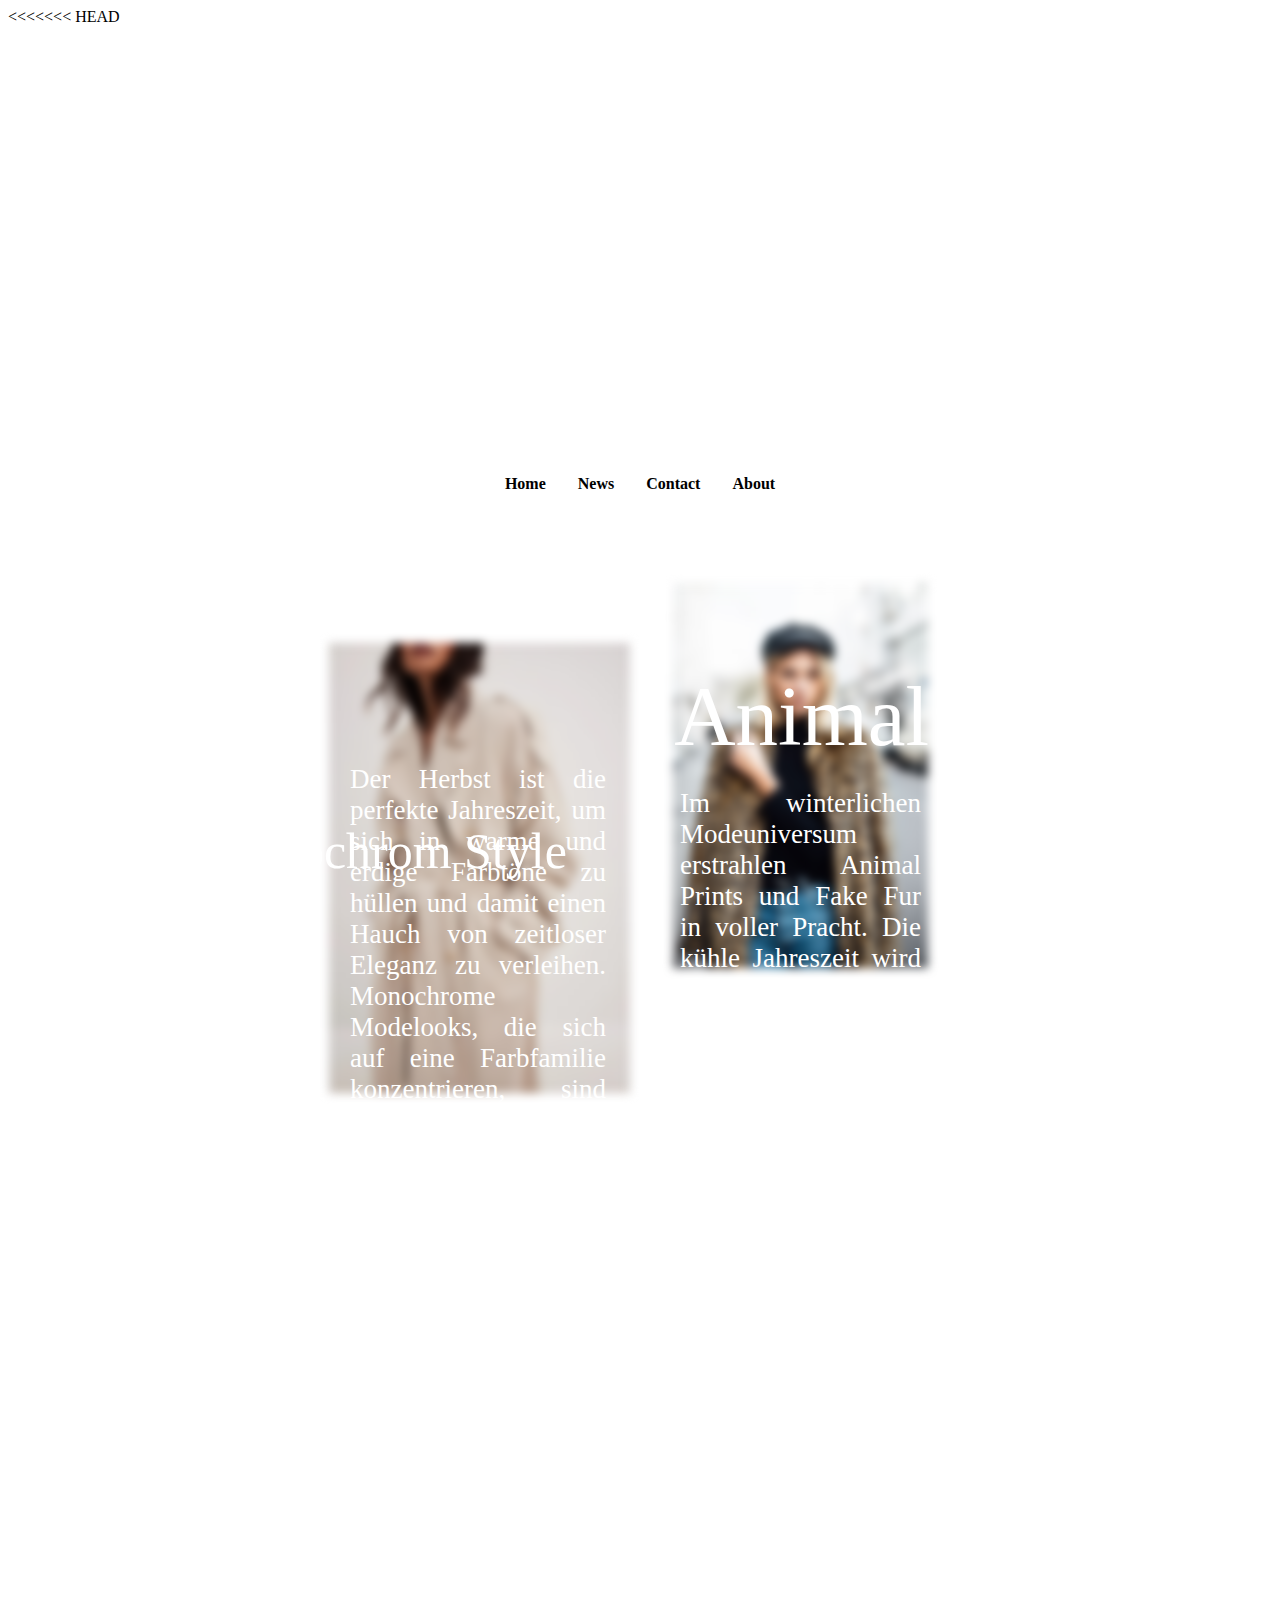
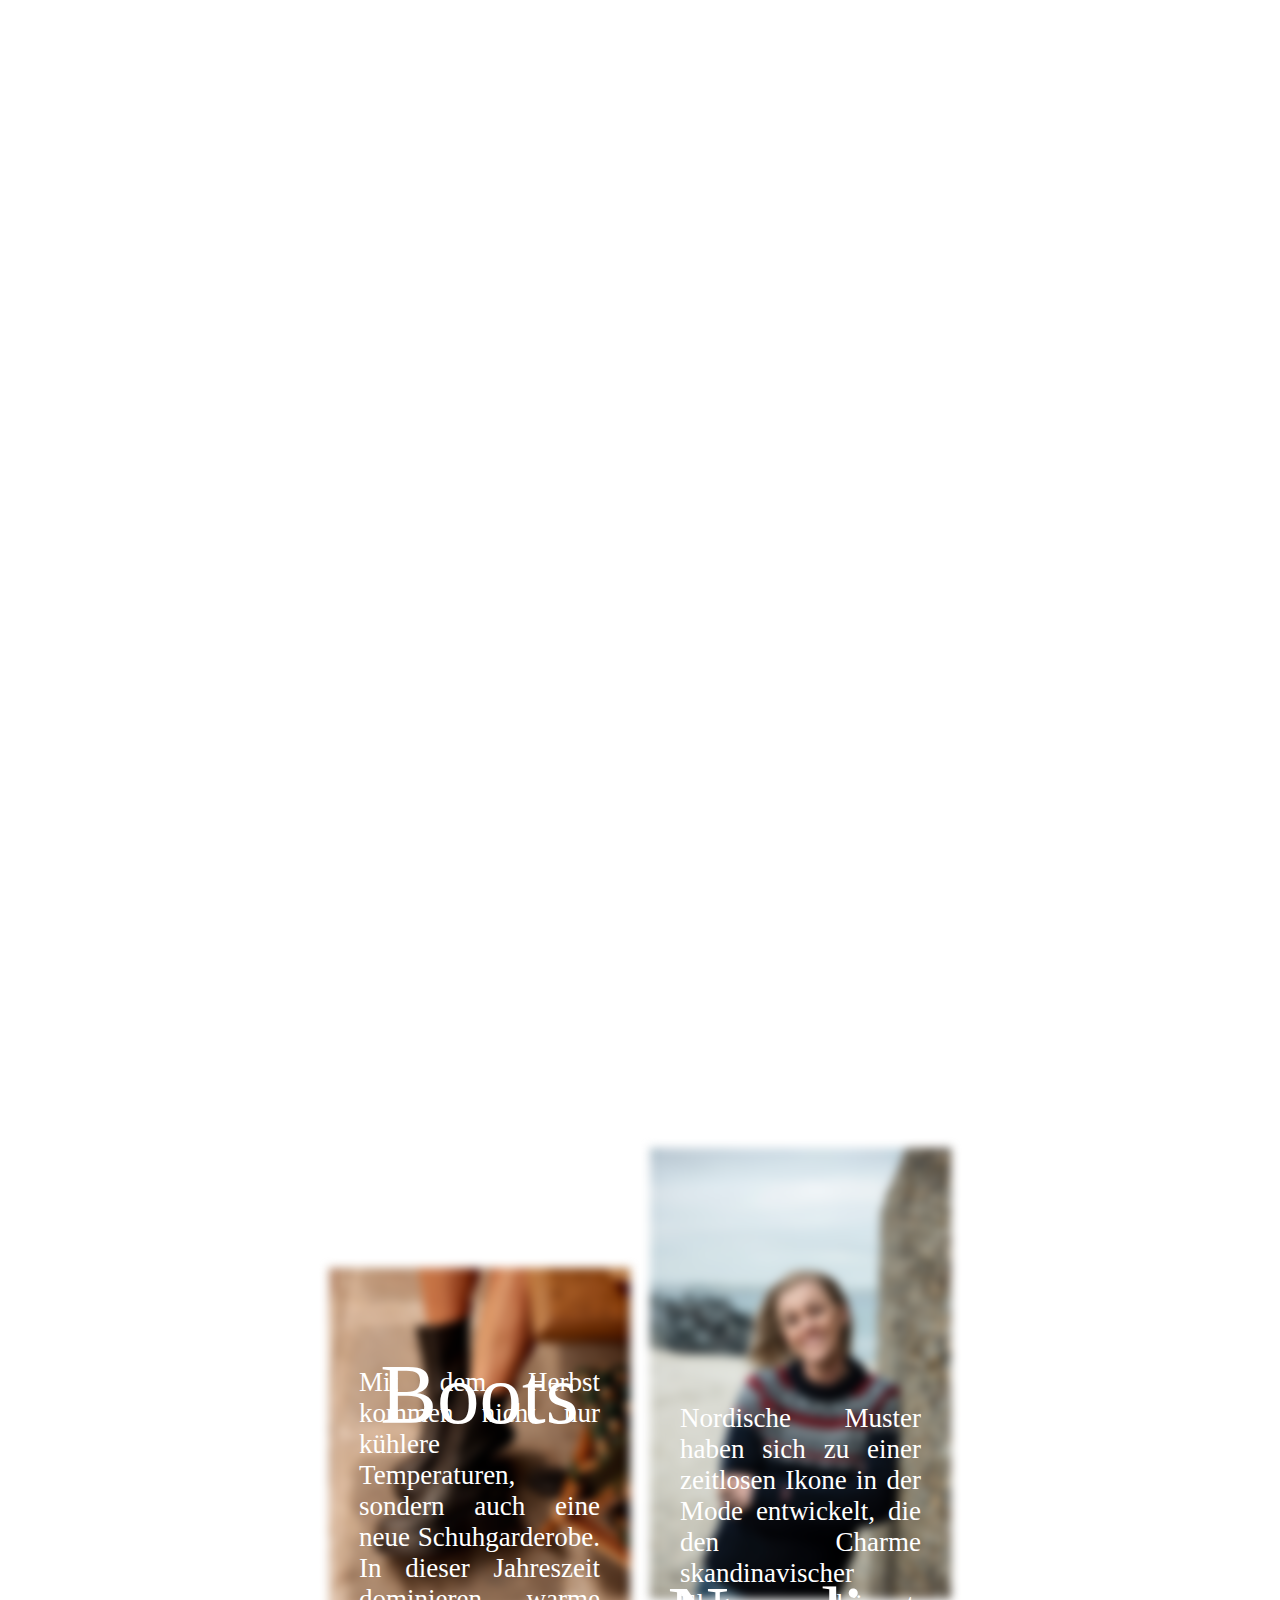
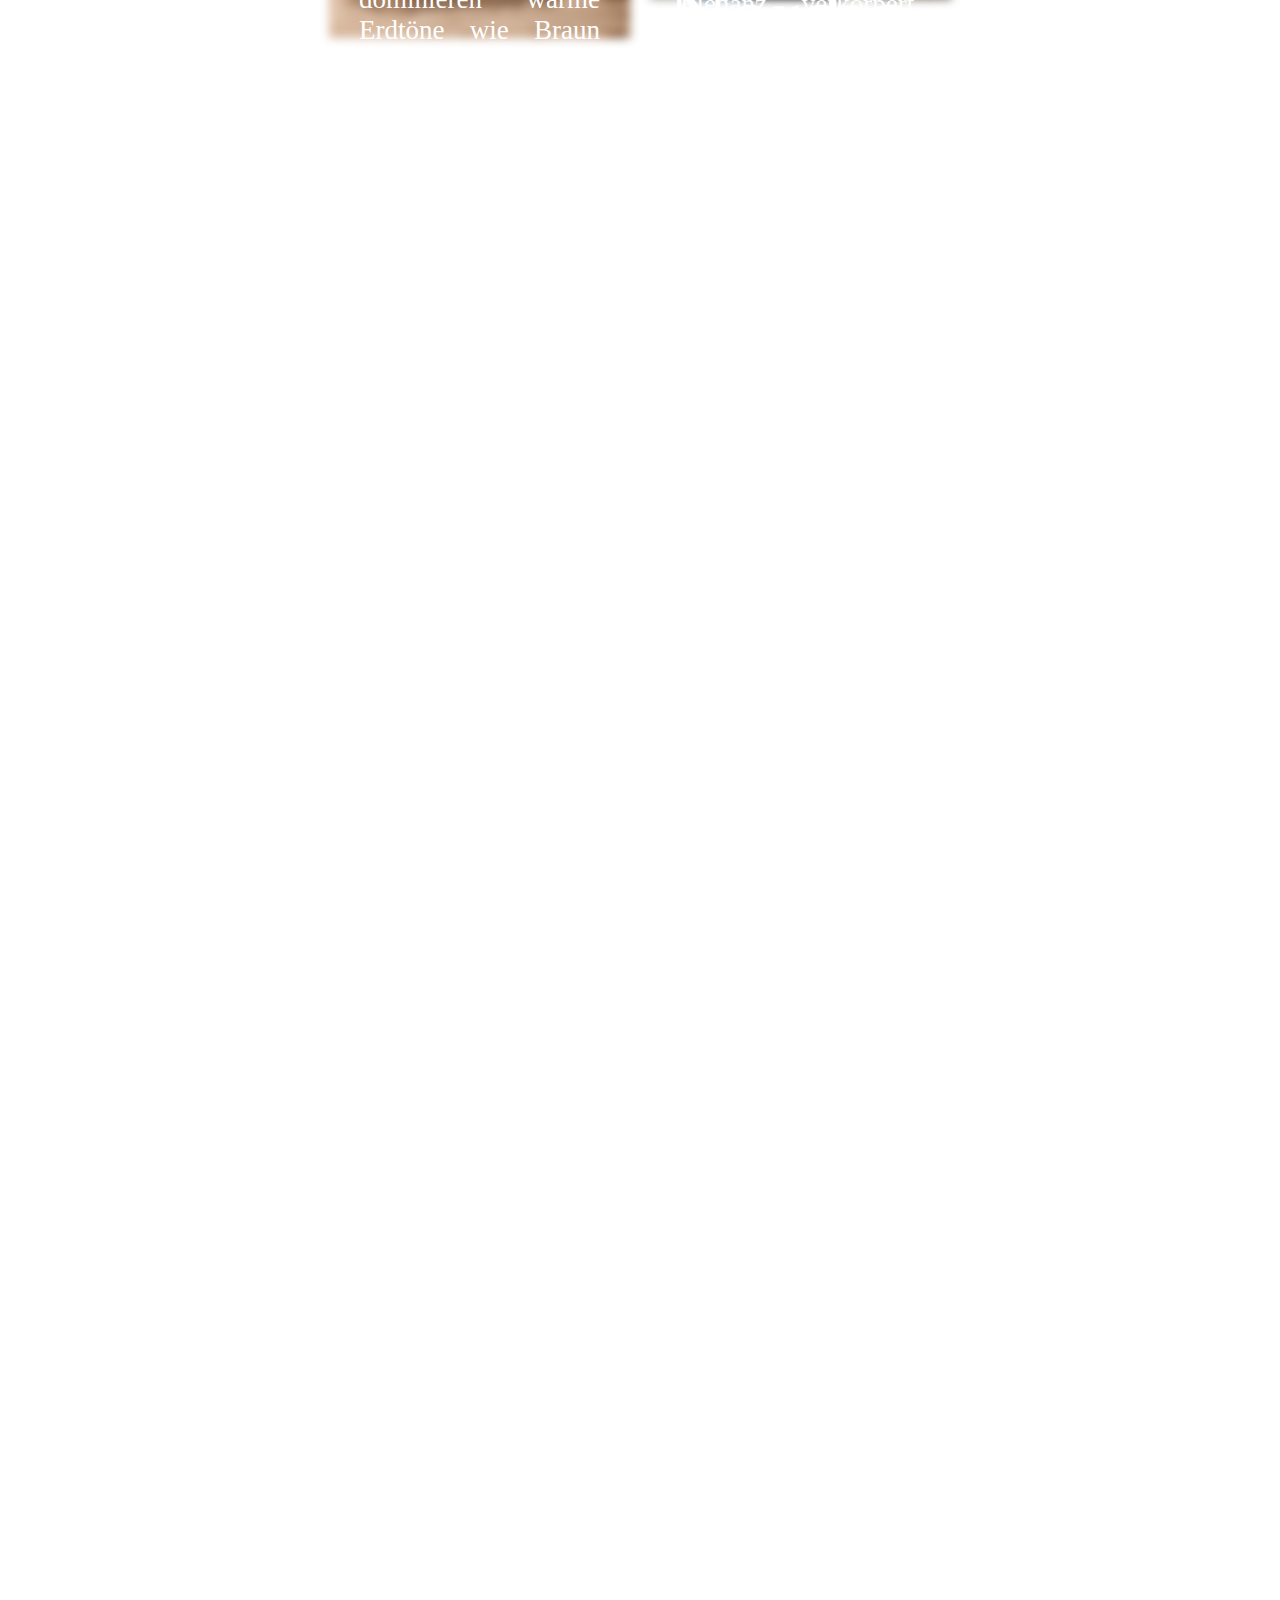
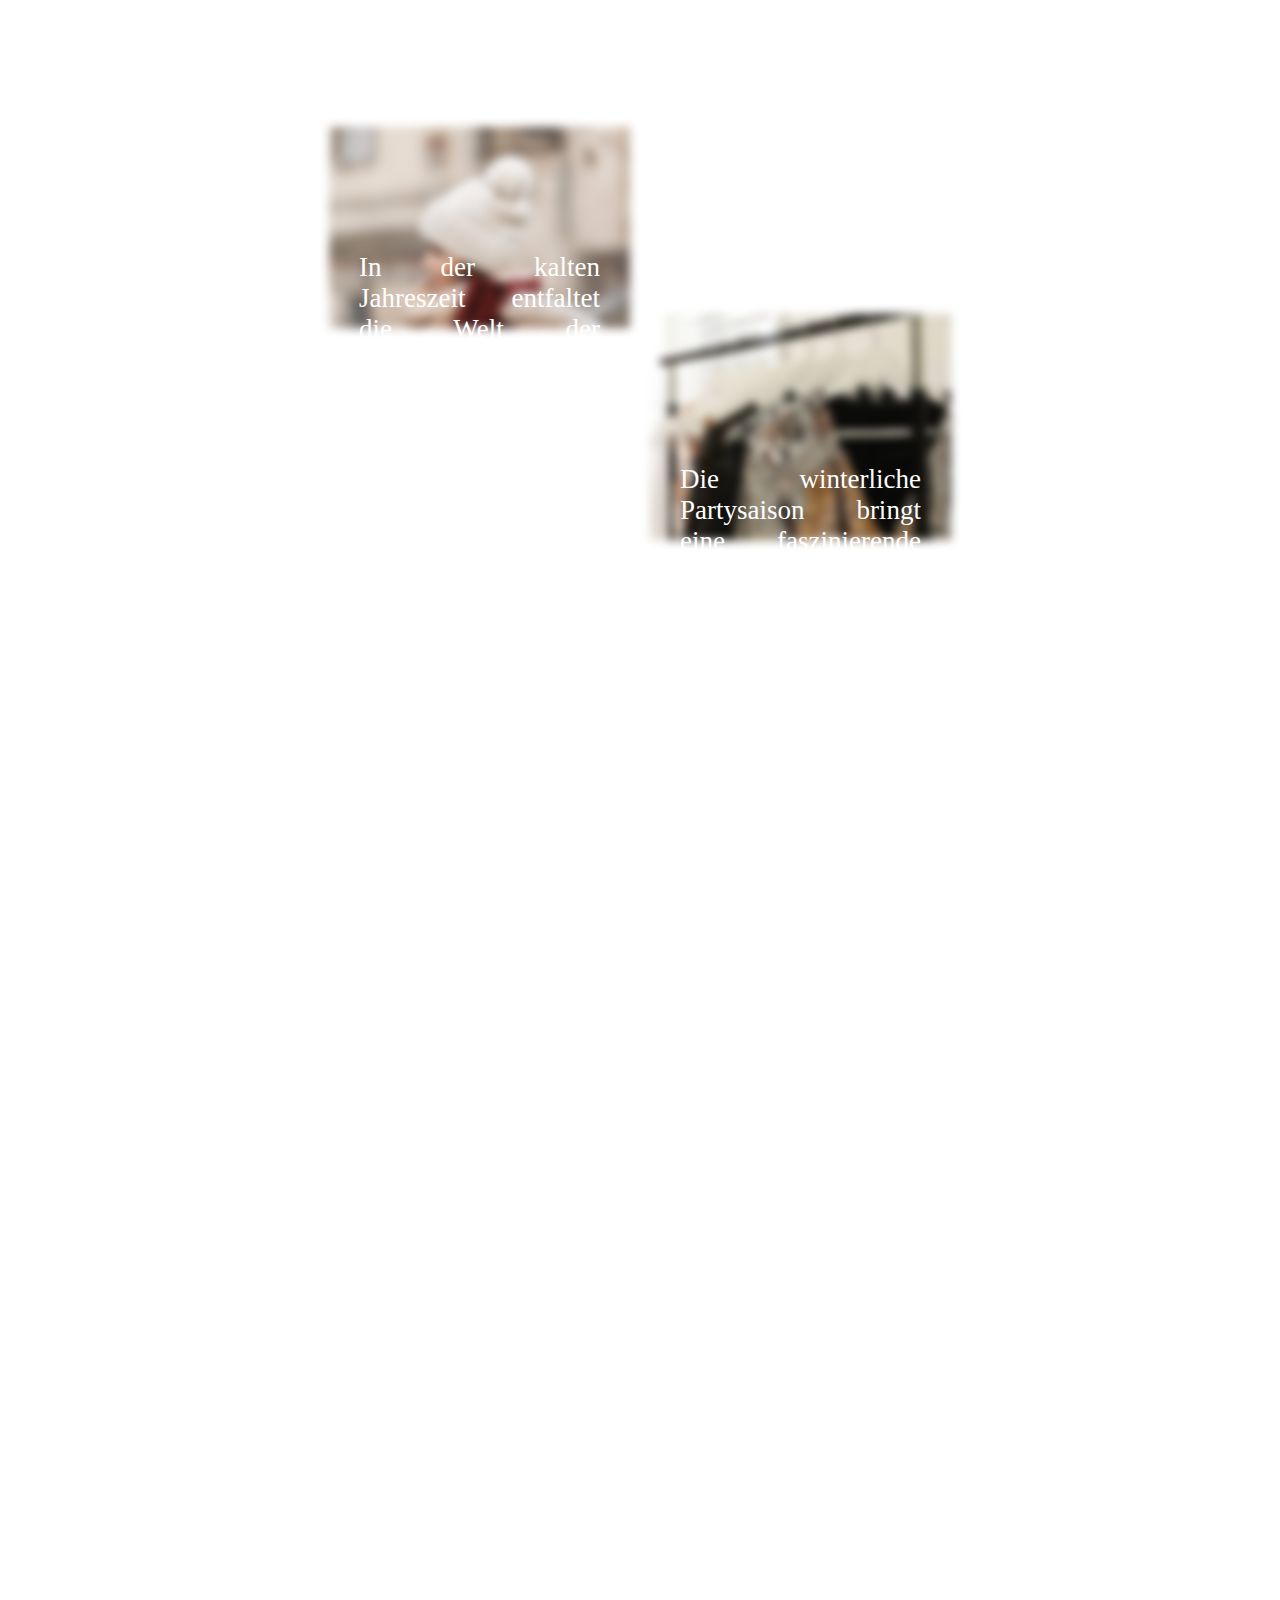
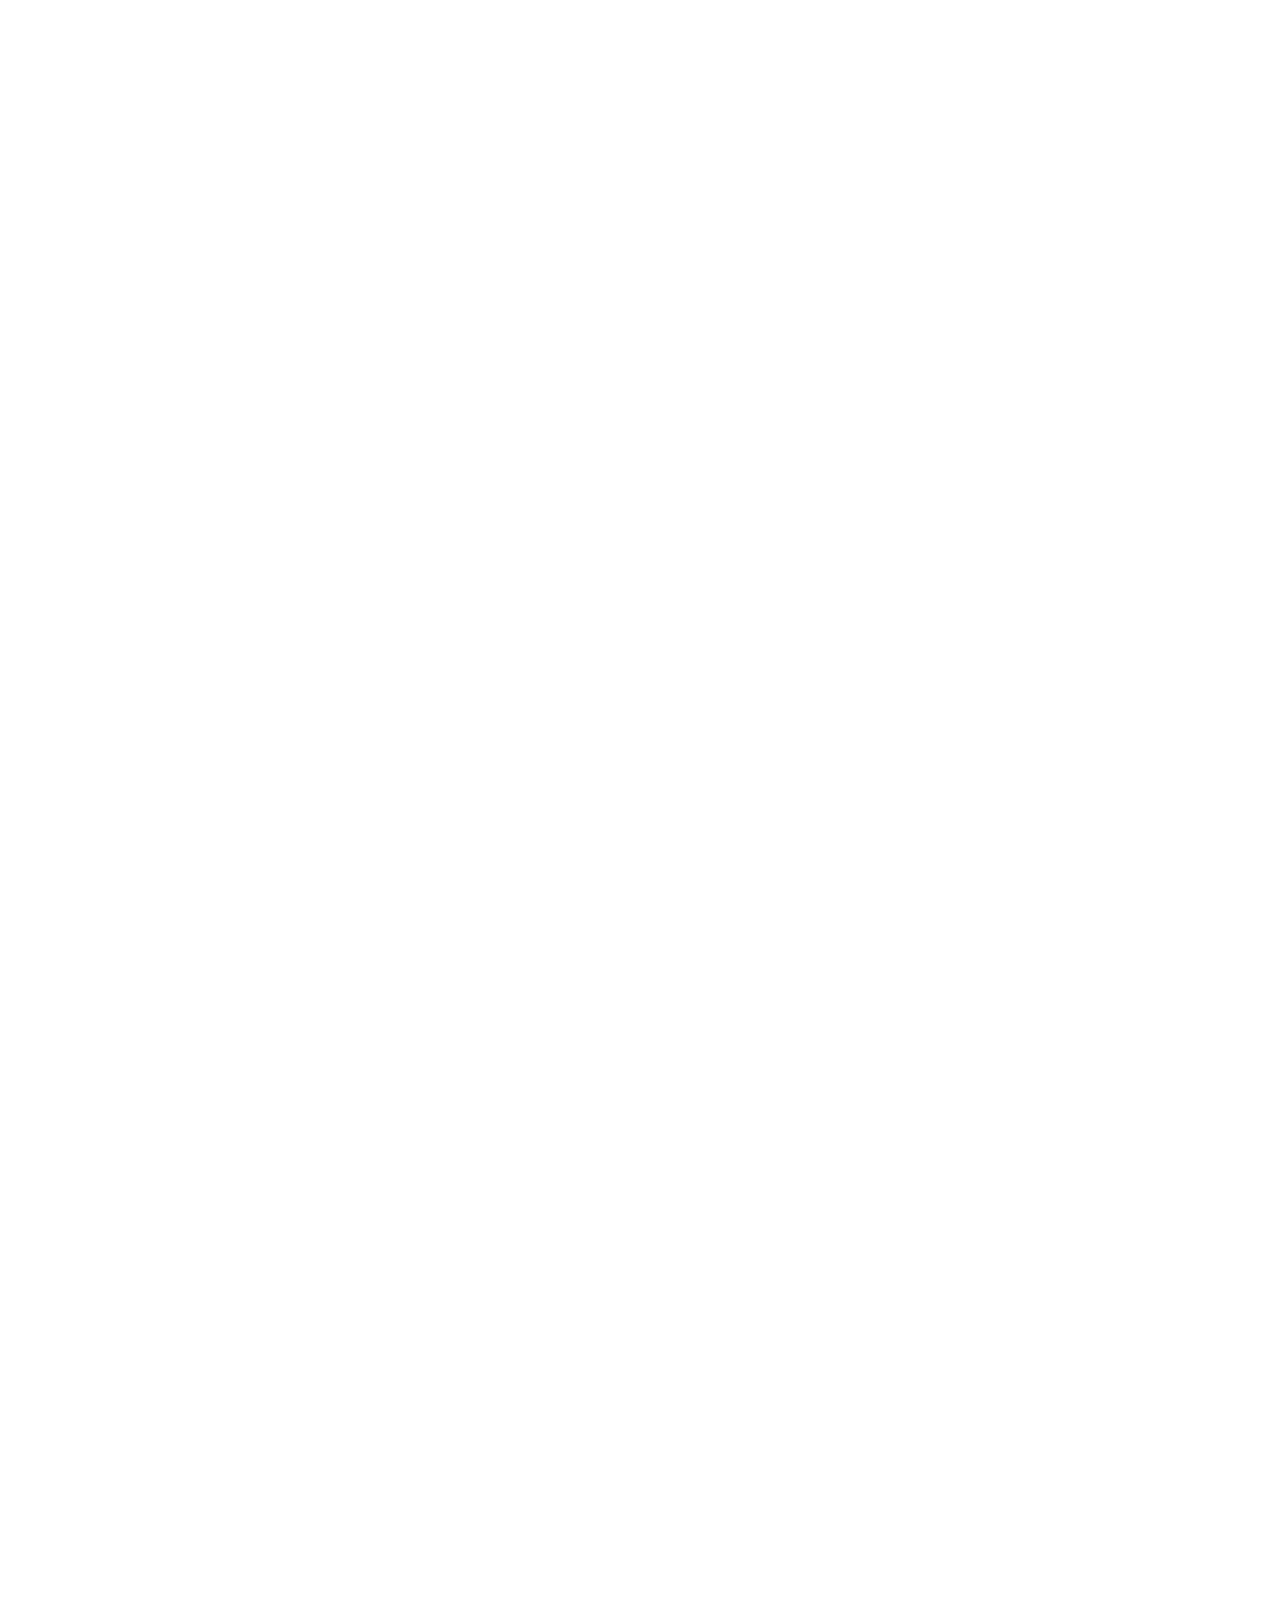
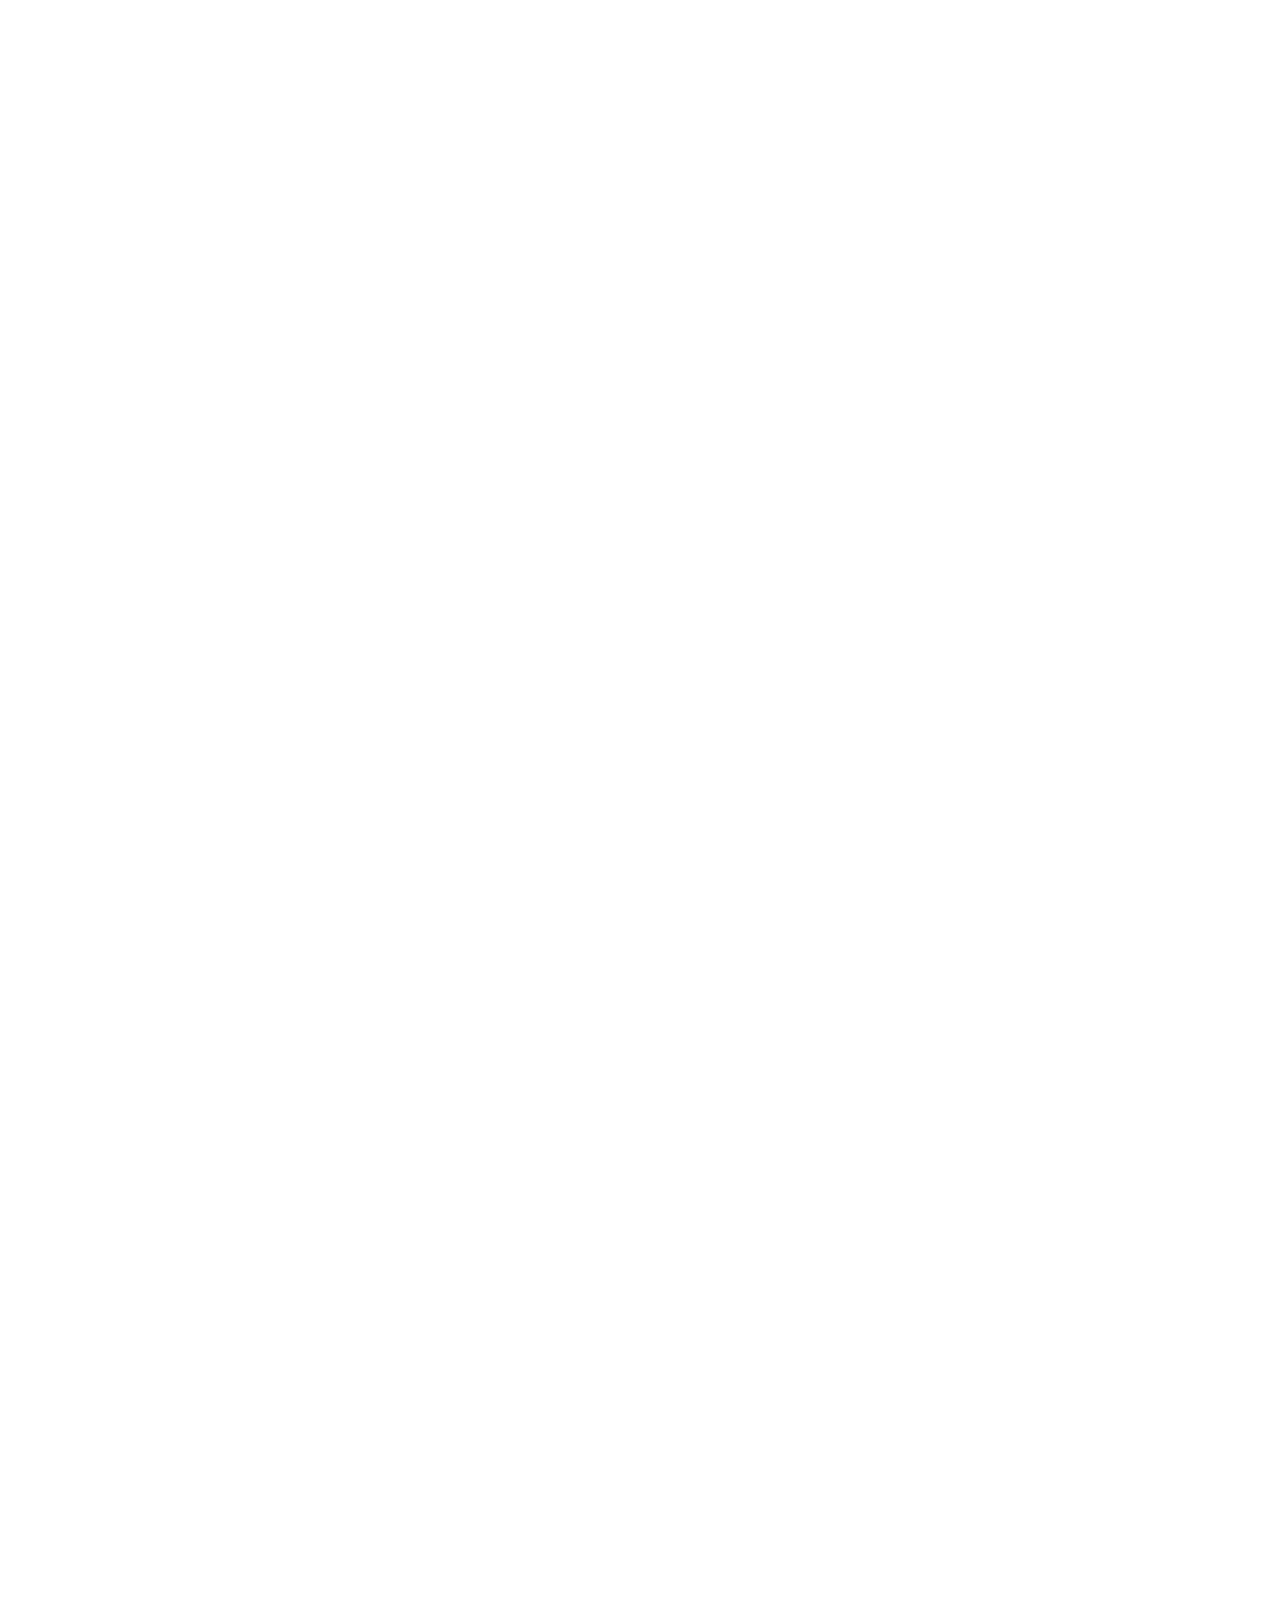
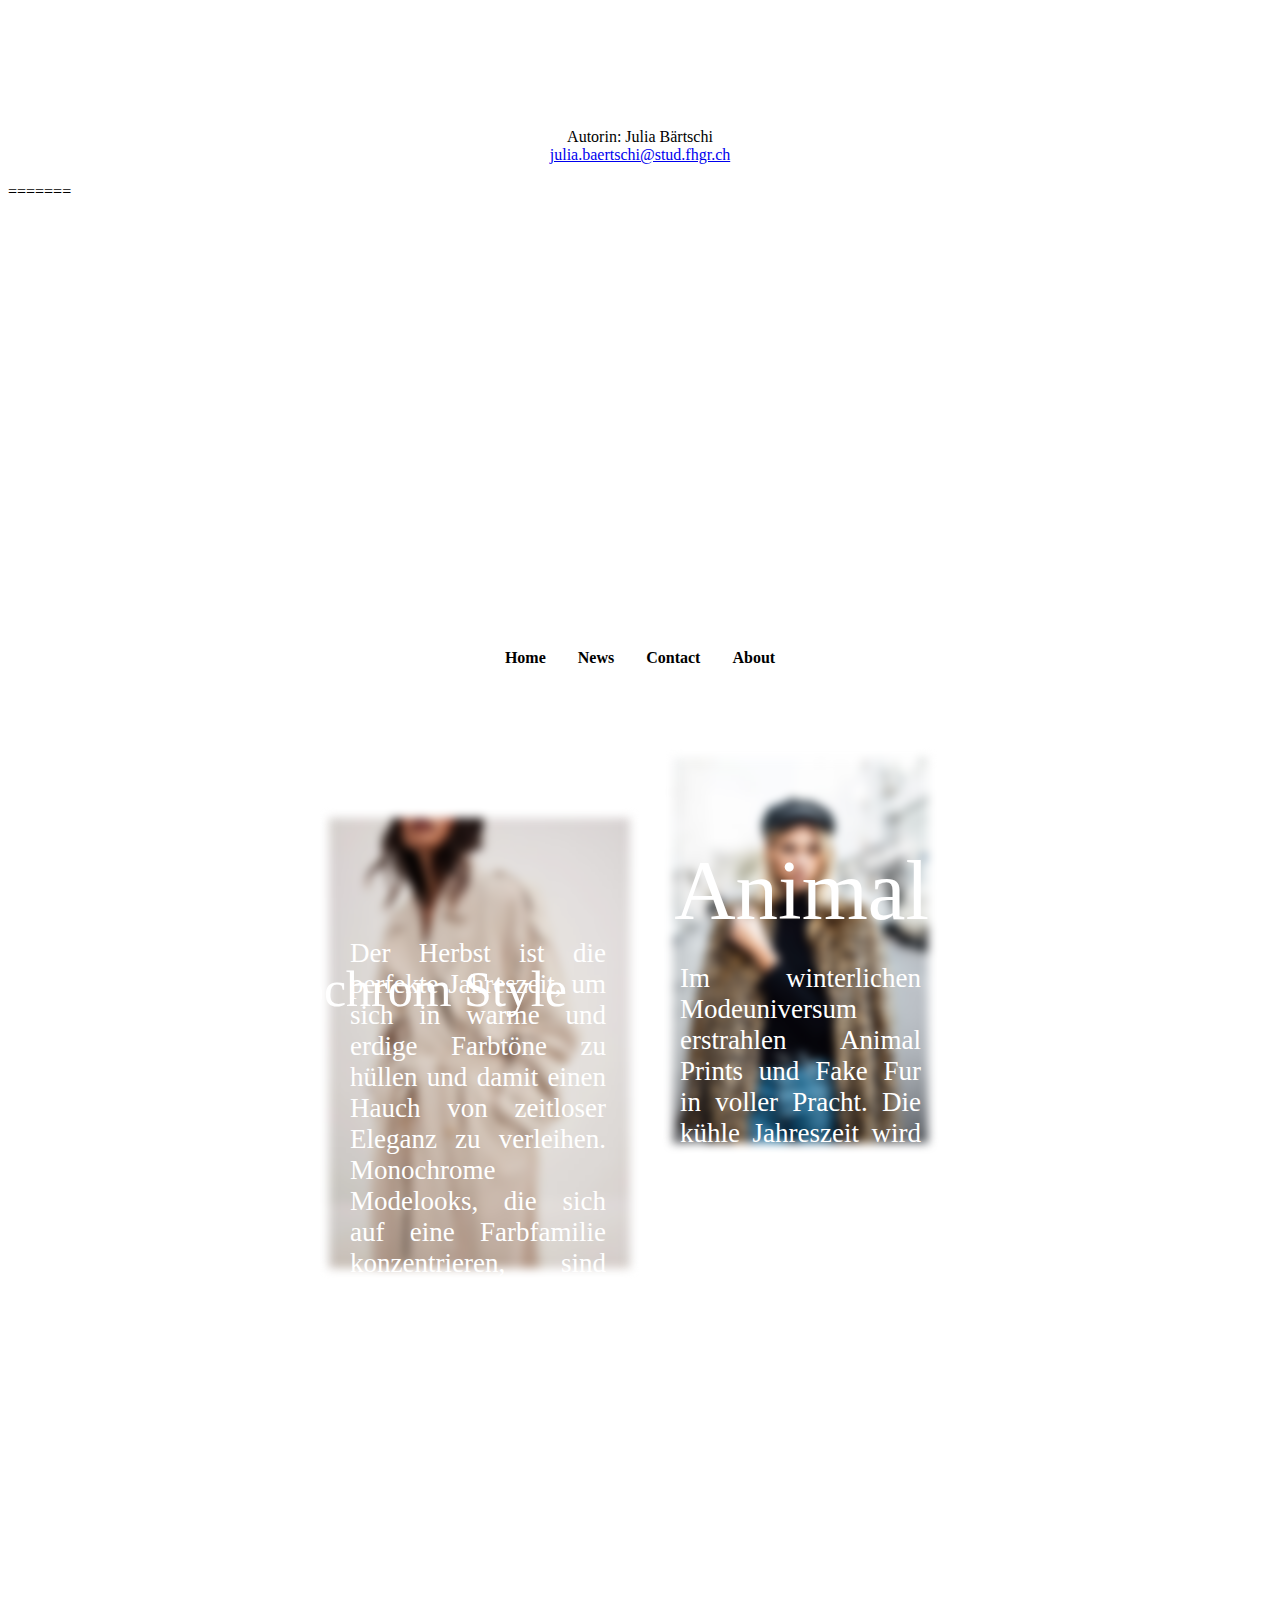
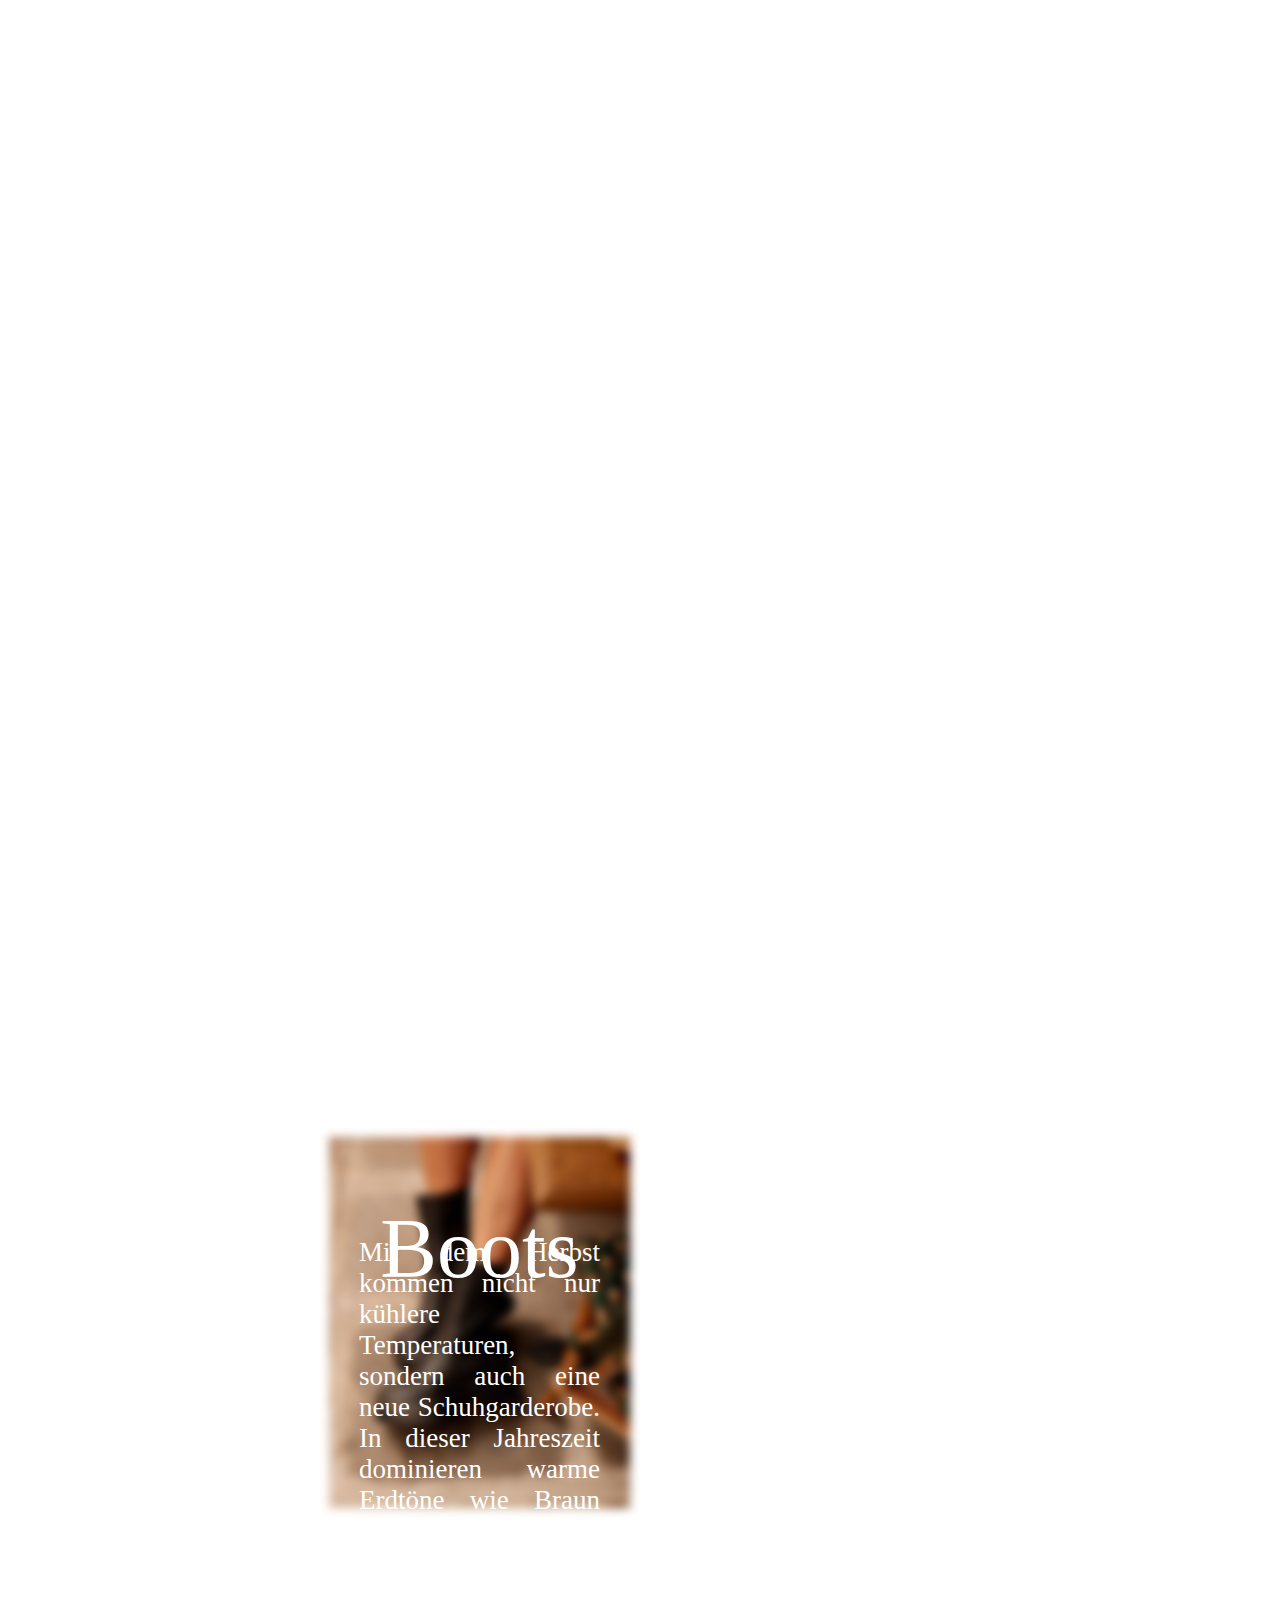
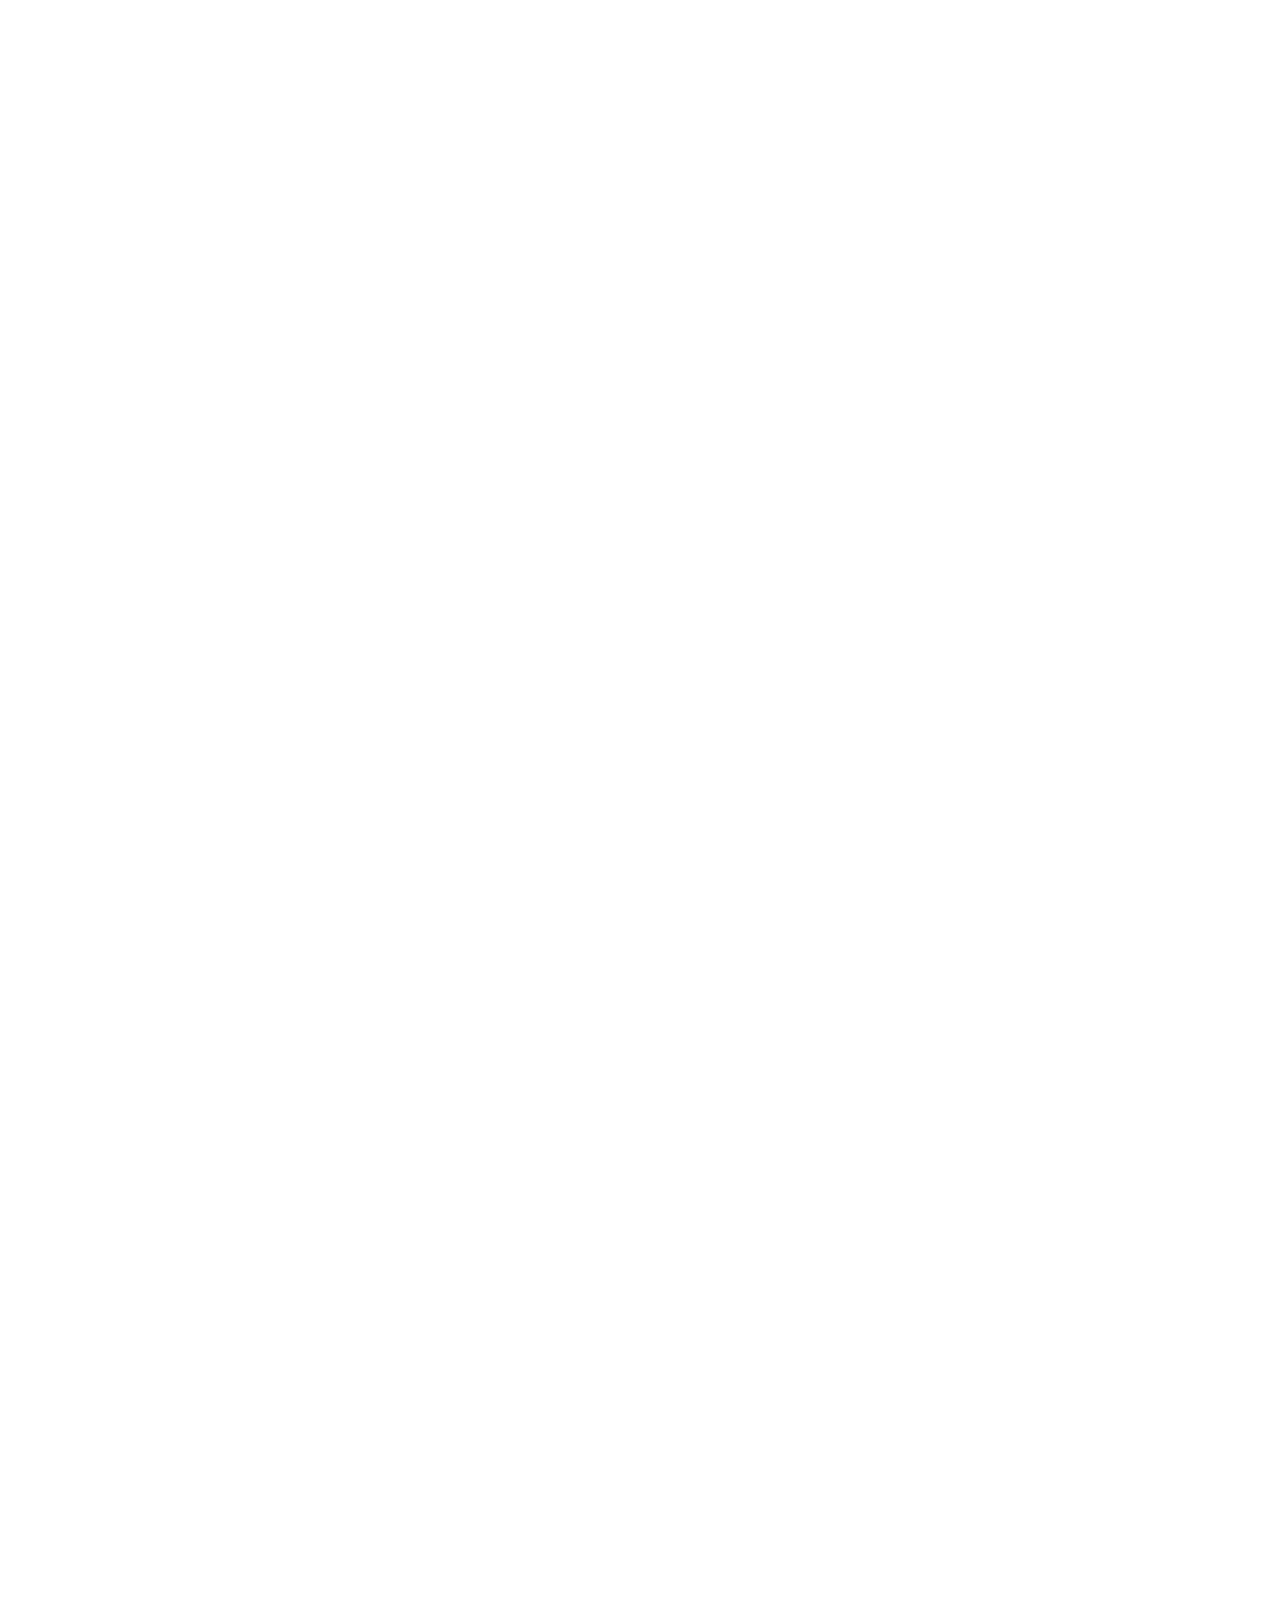
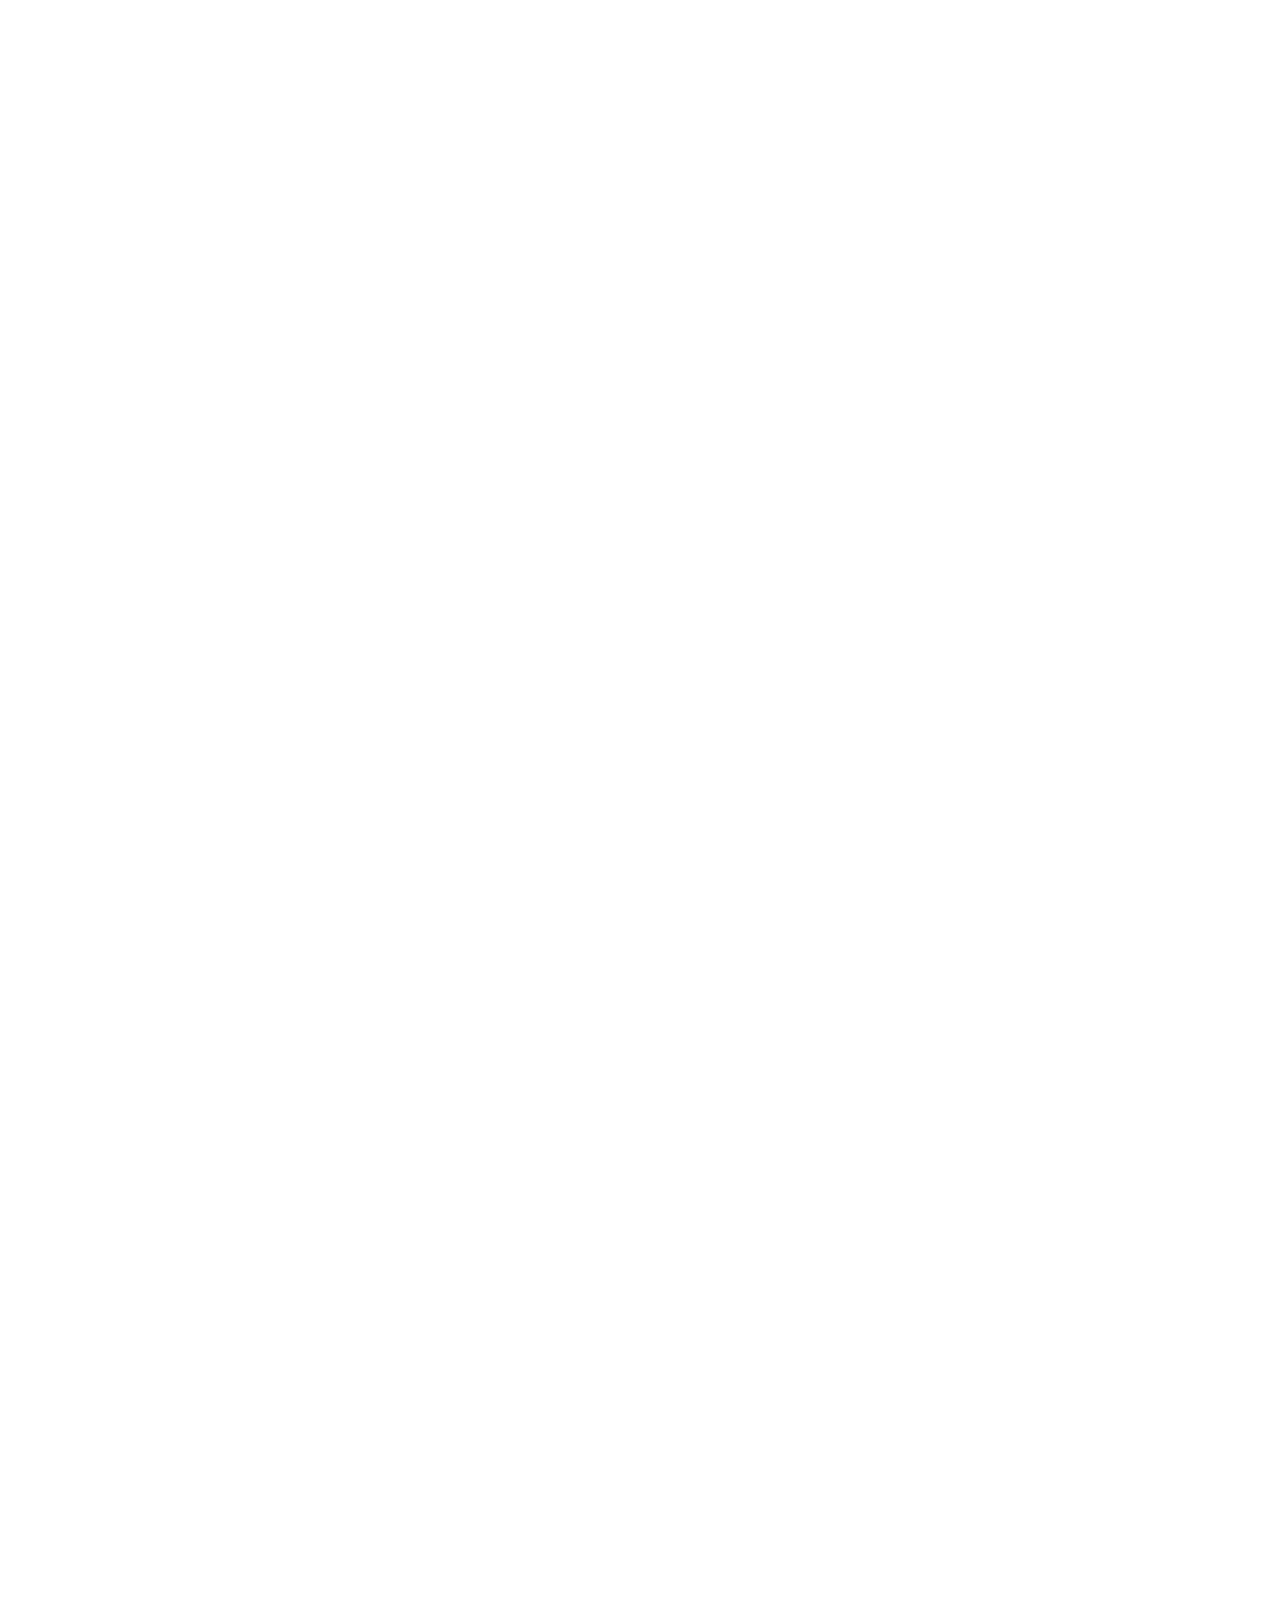
==== commit f710b02a: "Pull Problem" ====
--- a/index.html
+++ b/index.html
@@ -1,3 +1,4 @@
+<<<<<<< HEAD
 <!DOCTYPE html>
 <html>
 <head>
@@ -134,4 +135,113 @@
   <script src="main.js"></script>
 
 </body>
+=======
+<!DOCTYPE html>
+<html>
+<head>
+    <meta charset="utf-8">
+    <meta name="viewport" content="width=device-width, initial-scale=1.0" />
+    <link rel="stylesheet" media="screen" href="style.css">
+    <title>A Meaningful Page Title</title>
+</head>
+<body>
+<h1>PLISSÉ</h1>
+
+<ul>
+  <li><a href="default.asp">Home</a></li>
+  <li><a href="news.asp">News</a></li>
+  <li><a href="contact.asp">Contact</a></li>
+  <li><a href="about.asp">About</a></li>
+</ul>
+ <!--
+<div class="farbenspiel">
+    <p>Farbenspiel</p>
+    <div class="image-container">
+        <img src="img/orange.jpg" class="image" id="image1">
+        <img src="img/rosagreen.jpg" class="image" id="image2">
+        <img src="img/royalblau.jpg" class="image" id="image3">
+      </div>
+
+</div>
+
+      <div class="text_farbenspiel">
+        <p>
+            Im Herbst entfaltet sich die Natur in einer Palette warmer Farbtöne, 
+            und die Mode folgt diesem natürlichen Schauspiel. Von tiefem Burgunder über 
+            erdiges Olivgrün bis hin zu warmem Rost. Die Herbstmode ist eine Hommage an 
+            die reichen Nuancen der Jahreszeit. In dieser Saison spielen monochrome Looks 
+            eine Schlüsselrolle, wobei harmonische Farbkombinationen ein elegantes Statement 
+            setzen. Tauche ein in warme Karamelltöne und sanfte Senfschattierungen, die nicht 
+            nur den Übergang in kühlere Tage begleiten, sondern auch Gemütlichkeit und Stil vereinen. 
+            Herbstmodefarben verleihen jedem Outfit eine natürliche Eleganz und lassen uns die Schönheit 
+            des Herbstes auch in unserer Garderobe spüren.
+        </p>
+      </div>
+</div>
+-->
+<div class="container">
+  <div class="grosses_bild" id="grosses_bild">
+      <img src="img/Wintermantel.jpg" alt="monochrom">
+      <div class="centered">Monochrom Style</div>
+  </div>
+  <div class="text_monochrom" id="meinText">
+      <p>
+      Der Herbst ist die perfekte Jahreszeit, um sich in warme und 
+      erdige Farbtöne zu hüllen und damit einen Hauch von zeitloser 
+      Eleganz zu verleihen. Monochrome Modelooks, die sich auf eine 
+      Farbfamilie konzentrieren, sind eine besonders raffinierte Art, 
+      diesen Herbst Stil zu zeigen.
+      Ein monochromer Ansatz erlaubt es, verschiedene Nuancen derselben Farbe zu kombinieren, 
+      wodurch ein harmonischer und dennoch auffälliger Look entsteht.
+      In der eleganten Palette der Herbstmode nimmt das winterweiße Farbschema eine herausragende Stellung ein. 
+      Winterweiß, mit seiner reinen und zeitlosen Ausstrahlung, verleiht monochromen Modelooks eine frische Note. 
+      Elegante Mäntel, Pullover und Accessoires in winterweißen Nuancen schaffen einen anspruchsvollen Kontrast zu 
+      den warmen Erdtönen des Herbstes. Diese schneeweiße Eleganz lässt sich vielseitig kombinieren und bringt eine 
+      subtile, aber wirkungsvolle Klarheit in deine Herbstgarderobe. Ganz gleich, ob als dominierende Farbe oder 
+      als Akzent – winterweiß ist der Inbegriff von Raffinesse in den kühlen Monaten und verleiht deinem Look eine zeitlose Note.
+      </p>
+  </div>
+  <div class="animal" id="animal">
+    <img src="img/animal.jpg" alt="animal">
+    <div class="ueberschrift_animal">Animal</div>
+    <div class="text_animal" id="text_animal">
+      <p>
+      Im winterlichen Modeuniversum erstrahlen Animal Prints und Fake Fur in voller Pracht. 
+      Die kühle Jahreszeit wird von wilden Mustern wie Leoparden- und Zebraprints dominiert, 
+      die eine kraftvolle Eleganz verleihen. Kunstpelz in verschiedenen Tiermustern ist nicht 
+      nur eine ethischere Alternative, sondern auch ein Statement für Stil und Umweltbewusstsein. 
+      Die flauschige Wärme von Fake Fur verleiht jedem Outfit eine luxuriöse Note, während Animal 
+      Prints eine gewagte Seite der Natur ins urbane Leben bringen. Diese winterlichen Trends 
+      harmonieren perfekt miteinander und sorgen dafür, dass Kälte und Grau in der Garderobe keine 
+      Chance haben. Tauche ein in die Welt der Tiermuster und kunstvollen Pelzimitate, 
+      um diesen Winter modisch und tierfreundlich zu überstehen.
+    </p>
+    </div>
+</div>
+<div class="boots" id="boots">
+  <img src="img/biker-boots.jpg" alt="Boots Image">
+  <div class="ueberschrift_boots">Boots</div>
+  <div class="text_boots" id="text_boots">
+      <p>
+        Mit dem Herbst kommen nicht nur kühlere Temperaturen, sondern auch eine neue Schuhgarderobe. 
+        In dieser Jahreszeit dominieren warme Erdtöne wie Braun und Rost, die in Stiefeletten und Boots ihre 
+        Vollendung finden. Veloursleder und rustikale Texturen verleihen den Herbstschuhen eine behagliche Note, 
+        während knöchelhohe Schnitte für Komfort und Stil sorgen. Ob elegante Stiefel mit hohem Schaft oder lässige
+        Sneaker in herbstlichen Farben. Die Schuhmode im Herbst spiegelt die Vielfalt der Saison wider und setzt stilvolle Akzente bei jedem Schritt.
+      </p>
+  </div>
+</div>
+</div>
+
+
+
+  <footer>
+    <p>Autorin: Julia Bärtschi<br>
+    <a href="mailto:julia.baertschi@stud.fhgr.ch">julia.baertschi@stud.fhgr.ch</a></p>
+  </footer>
+
+  <script src="main.js"></script>
+
+</body>
+>>>>>>> 617ec559fa9afcd4c4a05ca92937601905e14e3f
 </html>--- a/style.css
+++ b/style.css
@@ -1,3 +1,4 @@
+<<<<<<< HEAD
 @import url('https://fonts.googleapis.com/css2?family=Montserrat&display=swap');
 @import url('https://fonts.googleapis.com/css2?family=Square+Peg&display=swap');
 
@@ -406,4 +407,309 @@
   -ms-transition: all 0.3s ease;
   -o-transition: all 0.3s ease;
   transition: all 0.3s ease;
+=======
+@import url('https://fonts.googleapis.com/css2?family=Montserrat&display=swap');
+@import url('https://fonts.googleapis.com/css2?family=Square+Peg&display=swap');
+
+body {
+	background-image: linear-gradient(-45deg, #ffffff, #b4d2e0, #78e6ee, #106ba0, #b1bcc4 );
+	background-size: 400% 400%;
+	animation: gradient 15s ease infinite;
+  margin: 0px;
+}
+
+@keyframes gradient {
+	0% {
+		background-position: 0% 50%;
+	}
+	50% {
+		background-position: 100% 50%;
+	}
+	100% {
+		background-position: 0% 50%;
+	}
+} 
+
+  h1 {
+    color: rgb(255, 255, 255);
+    padding-top: 10%;
+    margin: 0%;
+    align-items: center;
+    text-align: center;
+    font-size: 150px;
+    width: 100%;
+  }
+  p {
+    color: rgb(0, 0, 0);
+    font-family: 'Square Peg', cursive;
+  }
+
+/* navigation */
+  ul {
+    list-style-type: none;
+    margin-top: 10%;
+    margin-bottom: 10%;
+    padding: 10px;
+    overflow: hidden;
+    background-color: #ffffff;
+    display: flex;
+    justify-content: center;
+  }
+  li {
+    float: left;
+  }
+  li a {
+    display: block;
+    color: rgb(0, 0, 0);
+    text-align: center;
+    font-family: montserrat;
+    font-weight: bold;
+    padding: 14px 16px;
+    text-decoration: none;
+  }
+  /* Change the link color to #111 (black) on hover */
+  li a:hover {
+    background-color: #a1a4a7;
+  }
+
+/* neu ab hier */
+
+/* Container für Bilder und Text */
+.container {
+  display: grid; 
+  grid-template-columns: 1fr 1fr 1fr 1fr; 
+  grid-template-rows: 0.1fr 0.2fr 0.2fr; 
+  gap: 20px 20px; 
+  position: relative;
+  text-align: center;
+  color: white;
+}
+.grosses_bild { 
+  grid-area: 1 / 2 / 4 / 3;
+}
+.grosses_bild img{
+  width: 100%;
+  filter: blur(5px); /* Setze die Unscharf-Filter-Eigenschaft */
+  transition: filter 0.5s ease; /* Füge eine sanfte Animation hinzu */
+  position: relative;
+  z-index: 0;
+}
+.grosses_bild.focus img {
+  filter: blur(0); /* Setze die Unscharf-Filter-Eigenschaft zurück */
+}
+.text_monochrom{
+  grid-area: 3 / 2 / 4 / 3;
+}
+.text_monochrom p{
+  color: white;
+  font-size: 27px;
+  margin-top: -180%;
+  text-align: justify;
+  font-family: 'Square Peg', cursive;
+  position: relative;
+  z-index: 1;
+}
+#meinText {
+  transition: margin-top 0.5s ease; /* Füge eine sanfte Animation hinzu */
+}
+.centered {
+  font-family: 'Square Peg', cursive;
+  font-size: 85px;
+  position: absolute;
+  top: 3%;
+  left: 37%;
+  transform: translate(-50%, -50%);
+  z-index: 2;
+}
+
+.animal { 
+  grid-area: 2 / 3 / 3 / 4; 
+}
+.animal img{
+  width: 85%;
+  margin-top: -7%;
+  filter: blur(5px); /* Setze die Unscharf-Filter-Eigenschaft */
+  transition: filter 0.5s ease; /* Füge eine sanfte Animation hinzu */
+  position: relative;
+  z-index: 0;
+}
+.ueberschrift_animal{
+  font-family: 'Square Peg', cursive;
+  font-size: 85px;
+  margin-left: 12%;
+    margin-top: -20%;
+  position: absolute;
+  transform: translate(-50%, -50%);
+  z-index: 2;
+}
+.text_animal p{
+  font-family: 'Square Peg', cursive;
+  color: white;
+  font-size: 27px;
+  width: 85%;
+  padding-left: 7%;
+  margin-top: -60%;
+  text-align: justify;
+  position: relative;
+  z-index: 1;
+}
+#text_animal {
+  transition: padding-top 0.5s ease; /* Füge eine sanfte Animation hinzu */
+}
+.animal-focus img {
+  filter: blur(0); /* Setze die Unscharf-Filter-Eigenschaft zurück */
+}
+
+.boots {
+  grid-area: 3 / 1 / 4 / 2;
+  position: relative;
+}
+
+.boots img {
+  width: 100%;
+  margin-left: 105%;
+  filter: blur(5px);
+  transition: filter 0.5s ease;
+  position: relative;
+  z-index: 0;
+}
+
+.boots.focus img {
+  filter: blur(0);
+}
+
+.ueberschrift_boots {
+  font-family: 'Square Peg', cursive;
+  font-size: 85px;
+  margin-left: 150%;
+  position: absolute;
+  top: 10%;
+  left: 10%;
+  transform: translate(-50%, -50%);
+  z-index: 2;
+}
+
+.text_boots p {
+  font-family: 'Square Peg', cursive;
+  color: white;
+  font-size: 27px;
+  width: 80%;
+  margin-left: 115%;
+  margin-top: -100%;
+  text-align: justify;
+  position: relative;
+  z-index: 1;
+}
+
+#boots {
+  transition: margin-top 0.5s ease;
+}
+
+.boots.focus img {
+  filter: blur(0);
+}
+
+/* Farbenspiel Abschnitt 
+.image-container {
+  display: flex;
+  flex-direction: column;
+  align-items: center;
+}
+
+.image {
+  width: 150px;
+  height: 150px;
+  background-size: cover;
+  transition: transform 0.3s ease-in-out;
+  margin-top: -50px; /* Überlappung anpassen 
+}
+
+#image1 {
+  background-image: url('bild1.jpg');
+  background-image: url(bild1.jpg);
+    width: 25%;
+    height: 25%;
+    margin-right: 25%;
+    margin-top: 10%;
+}
+
+#image2 {
+  background-image: url('bild2.jpg');
+  width: 25%;
+  height: 25%;
+}
+
+#image3 {
+  background-image: url('bild3.jpg');
+  width: 25%;
+  height: 25%;
+  margin-left: 25%;
+}
+*/
+
+
+/*
+.farbenspiel p{
+  padding-top: 60px;
+  font-size: 50px;
+  font-family: montserrat;
+  font-weight: bold;
+  text-align: center;
+  color: white;
+}
+.scroll-container {
+  background-color: white;
+  overflow: auto;
+  white-space: nowrap;
+  padding: 10px;
+}
+.scroll-container img {
+  padding: 10px;
+  width:500px;
+}
+.text_farbenspiel p{
+  font-size: 20px;
+  font-weight:lighter;
+  text-align: justify;
+  padding-left: 20%;
+  padding-right: 20%;
+}*/
+
+/* schuhe 
+
+.schuhe {  
+  margin-top: 10%;
+  display: grid; 
+  grid-template-columns: repeat(4, 1fr); 
+  grid-template-rows: 0.1fr 0.2fr; 
+  gap: 20px 80px; 
+  width: 55%;
+  margin-left: 16%;
+}
+
+.schuhe img { grid-area: 1 / 2 / 3 / 3; }
+
+.schuhe h3 { 
+  grid-area: 1 / 3 / 2 / 4; 
+  font-family: montserrat;
+  font-weight: bold;
+  font-size: 50px;
+  color: white;
+}
+
+.schuhe p { 
+  grid-area: 2 / 3 / 3 / 4; 
+  width:200%;
+  font-size: 22px;
+  font-family: montserrat;
+  color: white;
+  text-align: justify;
+}
+*/
+footer {
+  text-align: center;
+  padding: 3px;
+  margin-top: 10%;
+  color: white;
+>>>>>>> 617ec559fa9afcd4c4a05ca92937601905e14e3f
 }--- a/style.css
+++ b/style.css
@@ -1,3 +1,4 @@
+<<<<<<< HEAD
 @import url('https://fonts.googleapis.com/css2?family=Montserrat&display=swap');
 @import url('https://fonts.googleapis.com/css2?family=Square+Peg&display=swap');
 
@@ -406,4 +407,309 @@
   -ms-transition: all 0.3s ease;
   -o-transition: all 0.3s ease;
   transition: all 0.3s ease;
+=======
+@import url('https://fonts.googleapis.com/css2?family=Montserrat&display=swap');
+@import url('https://fonts.googleapis.com/css2?family=Square+Peg&display=swap');
+
+body {
+	background-image: linear-gradient(-45deg, #ffffff, #b4d2e0, #78e6ee, #106ba0, #b1bcc4 );
+	background-size: 400% 400%;
+	animation: gradient 15s ease infinite;
+  margin: 0px;
+}
+
+@keyframes gradient {
+	0% {
+		background-position: 0% 50%;
+	}
+	50% {
+		background-position: 100% 50%;
+	}
+	100% {
+		background-position: 0% 50%;
+	}
+} 
+
+  h1 {
+    color: rgb(255, 255, 255);
+    padding-top: 10%;
+    margin: 0%;
+    align-items: center;
+    text-align: center;
+    font-size: 150px;
+    width: 100%;
+  }
+  p {
+    color: rgb(0, 0, 0);
+    font-family: 'Square Peg', cursive;
+  }
+
+/* navigation */
+  ul {
+    list-style-type: none;
+    margin-top: 10%;
+    margin-bottom: 10%;
+    padding: 10px;
+    overflow: hidden;
+    background-color: #ffffff;
+    display: flex;
+    justify-content: center;
+  }
+  li {
+    float: left;
+  }
+  li a {
+    display: block;
+    color: rgb(0, 0, 0);
+    text-align: center;
+    font-family: montserrat;
+    font-weight: bold;
+    padding: 14px 16px;
+    text-decoration: none;
+  }
+  /* Change the link color to #111 (black) on hover */
+  li a:hover {
+    background-color: #a1a4a7;
+  }
+
+/* neu ab hier */
+
+/* Container für Bilder und Text */
+.container {
+  display: grid; 
+  grid-template-columns: 1fr 1fr 1fr 1fr; 
+  grid-template-rows: 0.1fr 0.2fr 0.2fr; 
+  gap: 20px 20px; 
+  position: relative;
+  text-align: center;
+  color: white;
+}
+.grosses_bild { 
+  grid-area: 1 / 2 / 4 / 3;
+}
+.grosses_bild img{
+  width: 100%;
+  filter: blur(5px); /* Setze die Unscharf-Filter-Eigenschaft */
+  transition: filter 0.5s ease; /* Füge eine sanfte Animation hinzu */
+  position: relative;
+  z-index: 0;
+}
+.grosses_bild.focus img {
+  filter: blur(0); /* Setze die Unscharf-Filter-Eigenschaft zurück */
+}
+.text_monochrom{
+  grid-area: 3 / 2 / 4 / 3;
+}
+.text_monochrom p{
+  color: white;
+  font-size: 27px;
+  margin-top: -180%;
+  text-align: justify;
+  font-family: 'Square Peg', cursive;
+  position: relative;
+  z-index: 1;
+}
+#meinText {
+  transition: margin-top 0.5s ease; /* Füge eine sanfte Animation hinzu */
+}
+.centered {
+  font-family: 'Square Peg', cursive;
+  font-size: 85px;
+  position: absolute;
+  top: 3%;
+  left: 37%;
+  transform: translate(-50%, -50%);
+  z-index: 2;
+}
+
+.animal { 
+  grid-area: 2 / 3 / 3 / 4; 
+}
+.animal img{
+  width: 85%;
+  margin-top: -7%;
+  filter: blur(5px); /* Setze die Unscharf-Filter-Eigenschaft */
+  transition: filter 0.5s ease; /* Füge eine sanfte Animation hinzu */
+  position: relative;
+  z-index: 0;
+}
+.ueberschrift_animal{
+  font-family: 'Square Peg', cursive;
+  font-size: 85px;
+  margin-left: 12%;
+    margin-top: -20%;
+  position: absolute;
+  transform: translate(-50%, -50%);
+  z-index: 2;
+}
+.text_animal p{
+  font-family: 'Square Peg', cursive;
+  color: white;
+  font-size: 27px;
+  width: 85%;
+  padding-left: 7%;
+  margin-top: -60%;
+  text-align: justify;
+  position: relative;
+  z-index: 1;
+}
+#text_animal {
+  transition: padding-top 0.5s ease; /* Füge eine sanfte Animation hinzu */
+}
+.animal-focus img {
+  filter: blur(0); /* Setze die Unscharf-Filter-Eigenschaft zurück */
+}
+
+.boots {
+  grid-area: 3 / 1 / 4 / 2;
+  position: relative;
+}
+
+.boots img {
+  width: 100%;
+  margin-left: 105%;
+  filter: blur(5px);
+  transition: filter 0.5s ease;
+  position: relative;
+  z-index: 0;
+}
+
+.boots.focus img {
+  filter: blur(0);
+}
+
+.ueberschrift_boots {
+  font-family: 'Square Peg', cursive;
+  font-size: 85px;
+  margin-left: 150%;
+  position: absolute;
+  top: 10%;
+  left: 10%;
+  transform: translate(-50%, -50%);
+  z-index: 2;
+}
+
+.text_boots p {
+  font-family: 'Square Peg', cursive;
+  color: white;
+  font-size: 27px;
+  width: 80%;
+  margin-left: 115%;
+  margin-top: -100%;
+  text-align: justify;
+  position: relative;
+  z-index: 1;
+}
+
+#boots {
+  transition: margin-top 0.5s ease;
+}
+
+.boots.focus img {
+  filter: blur(0);
+}
+
+/* Farbenspiel Abschnitt 
+.image-container {
+  display: flex;
+  flex-direction: column;
+  align-items: center;
+}
+
+.image {
+  width: 150px;
+  height: 150px;
+  background-size: cover;
+  transition: transform 0.3s ease-in-out;
+  margin-top: -50px; /* Überlappung anpassen 
+}
+
+#image1 {
+  background-image: url('bild1.jpg');
+  background-image: url(bild1.jpg);
+    width: 25%;
+    height: 25%;
+    margin-right: 25%;
+    margin-top: 10%;
+}
+
+#image2 {
+  background-image: url('bild2.jpg');
+  width: 25%;
+  height: 25%;
+}
+
+#image3 {
+  background-image: url('bild3.jpg');
+  width: 25%;
+  height: 25%;
+  margin-left: 25%;
+}
+*/
+
+
+/*
+.farbenspiel p{
+  padding-top: 60px;
+  font-size: 50px;
+  font-family: montserrat;
+  font-weight: bold;
+  text-align: center;
+  color: white;
+}
+.scroll-container {
+  background-color: white;
+  overflow: auto;
+  white-space: nowrap;
+  padding: 10px;
+}
+.scroll-container img {
+  padding: 10px;
+  width:500px;
+}
+.text_farbenspiel p{
+  font-size: 20px;
+  font-weight:lighter;
+  text-align: justify;
+  padding-left: 20%;
+  padding-right: 20%;
+}*/
+
+/* schuhe 
+
+.schuhe {  
+  margin-top: 10%;
+  display: grid; 
+  grid-template-columns: repeat(4, 1fr); 
+  grid-template-rows: 0.1fr 0.2fr; 
+  gap: 20px 80px; 
+  width: 55%;
+  margin-left: 16%;
+}
+
+.schuhe img { grid-area: 1 / 2 / 3 / 3; }
+
+.schuhe h3 { 
+  grid-area: 1 / 3 / 2 / 4; 
+  font-family: montserrat;
+  font-weight: bold;
+  font-size: 50px;
+  color: white;
+}
+
+.schuhe p { 
+  grid-area: 2 / 3 / 3 / 4; 
+  width:200%;
+  font-size: 22px;
+  font-family: montserrat;
+  color: white;
+  text-align: justify;
+}
+*/
+footer {
+  text-align: center;
+  padding: 3px;
+  margin-top: 10%;
+  color: white;
+>>>>>>> 617ec559fa9afcd4c4a05ca92937601905e14e3f
 }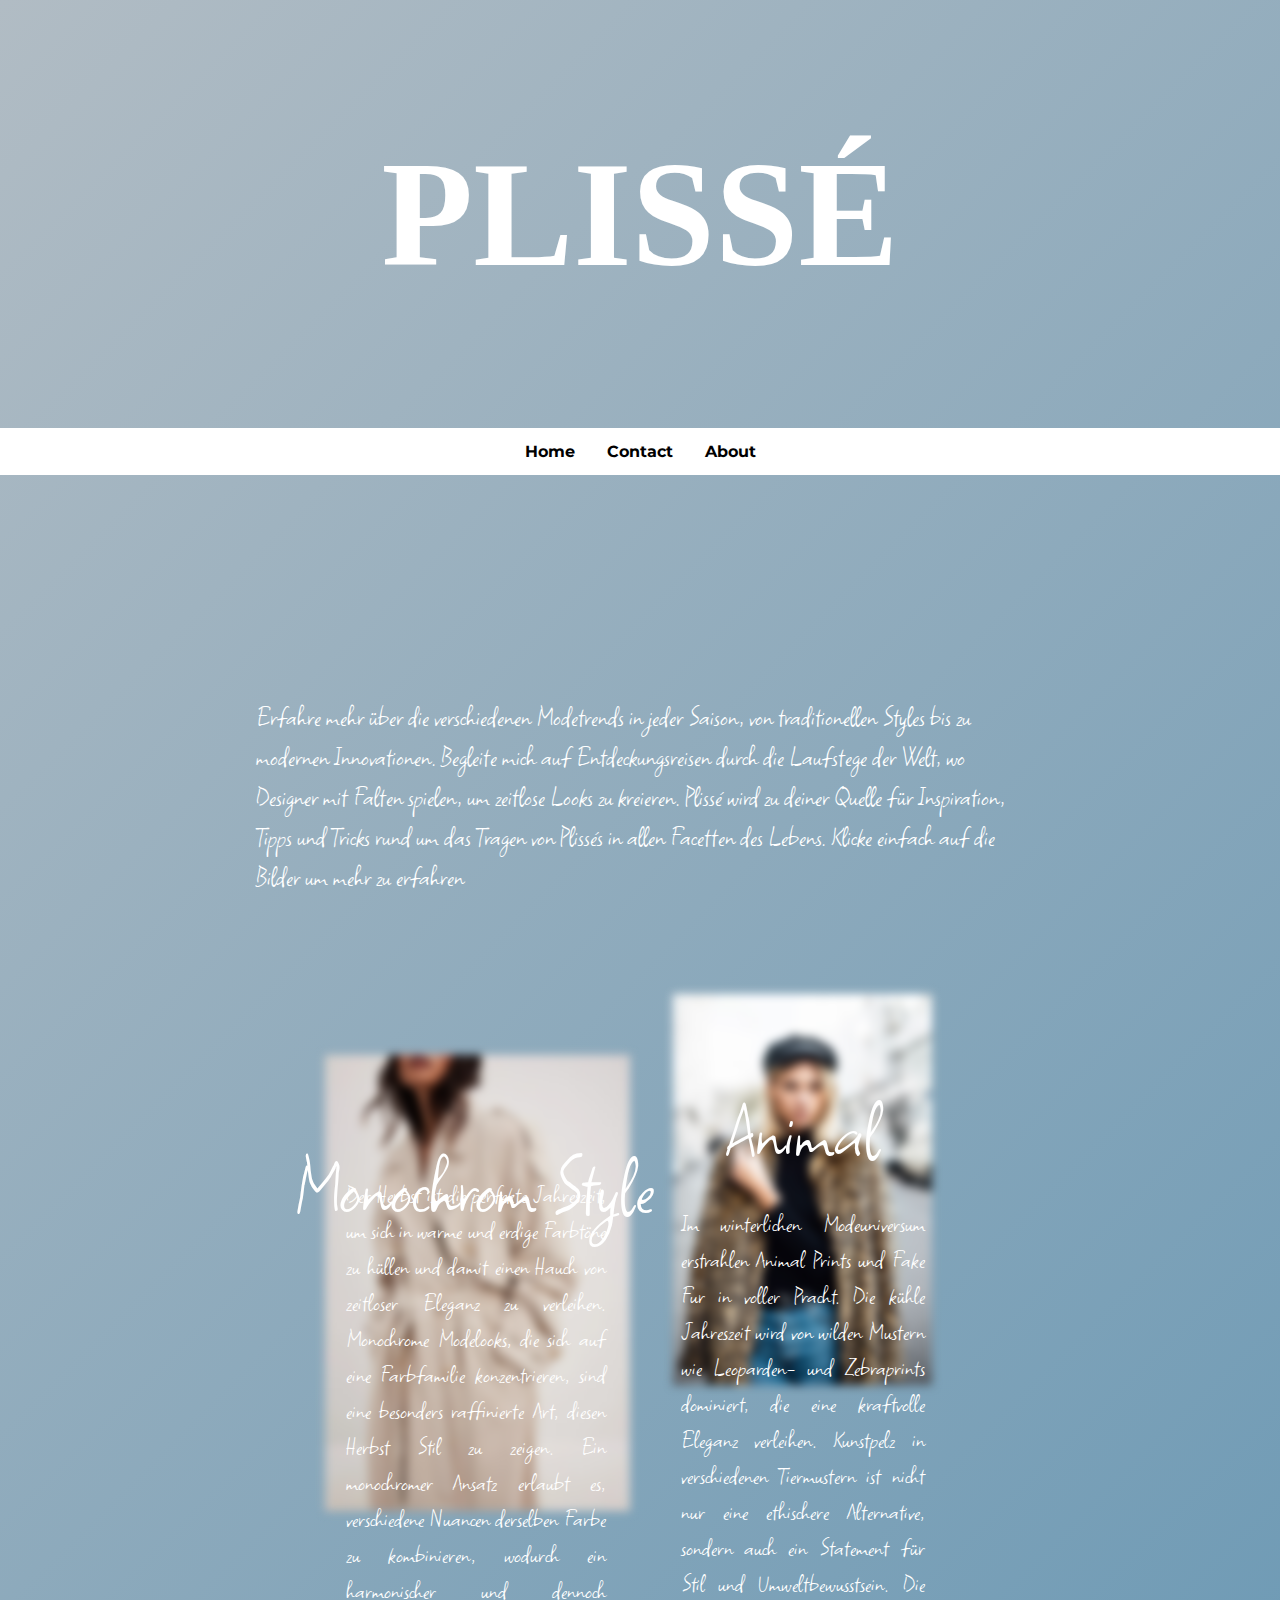
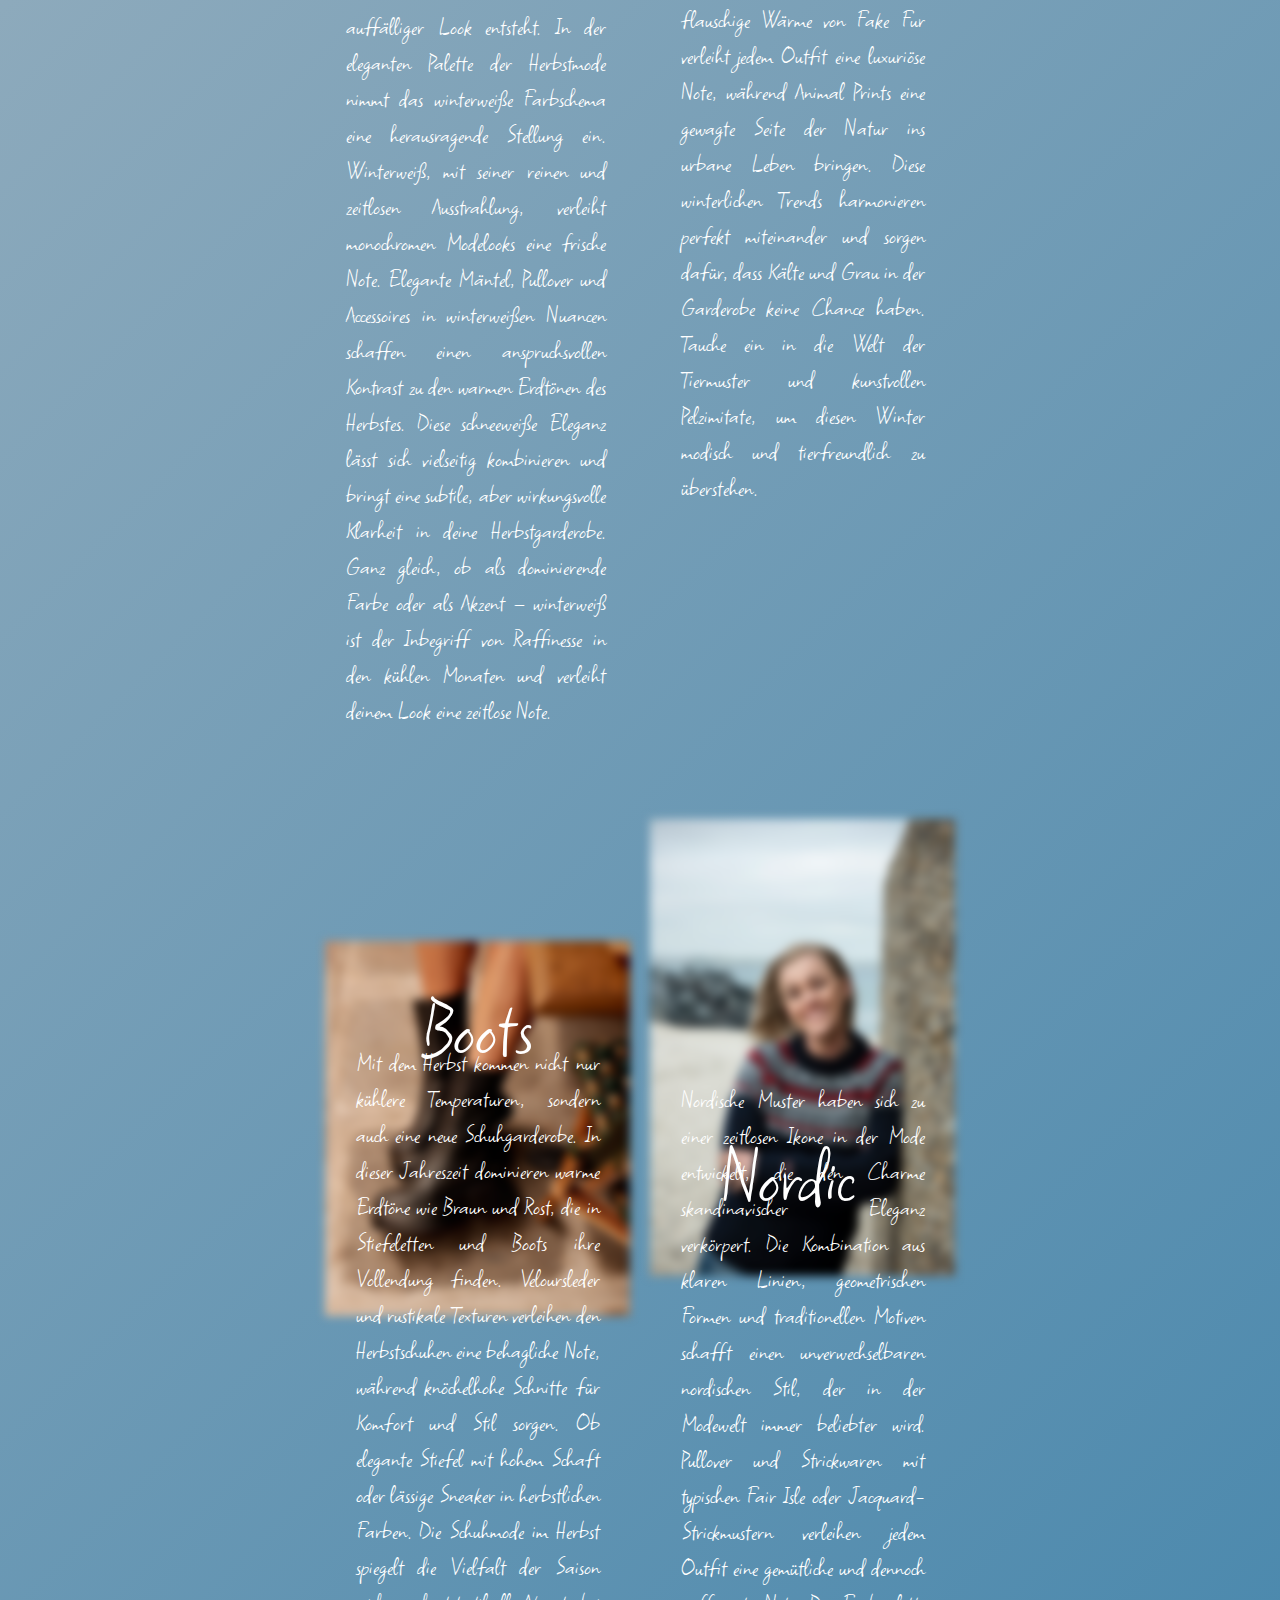
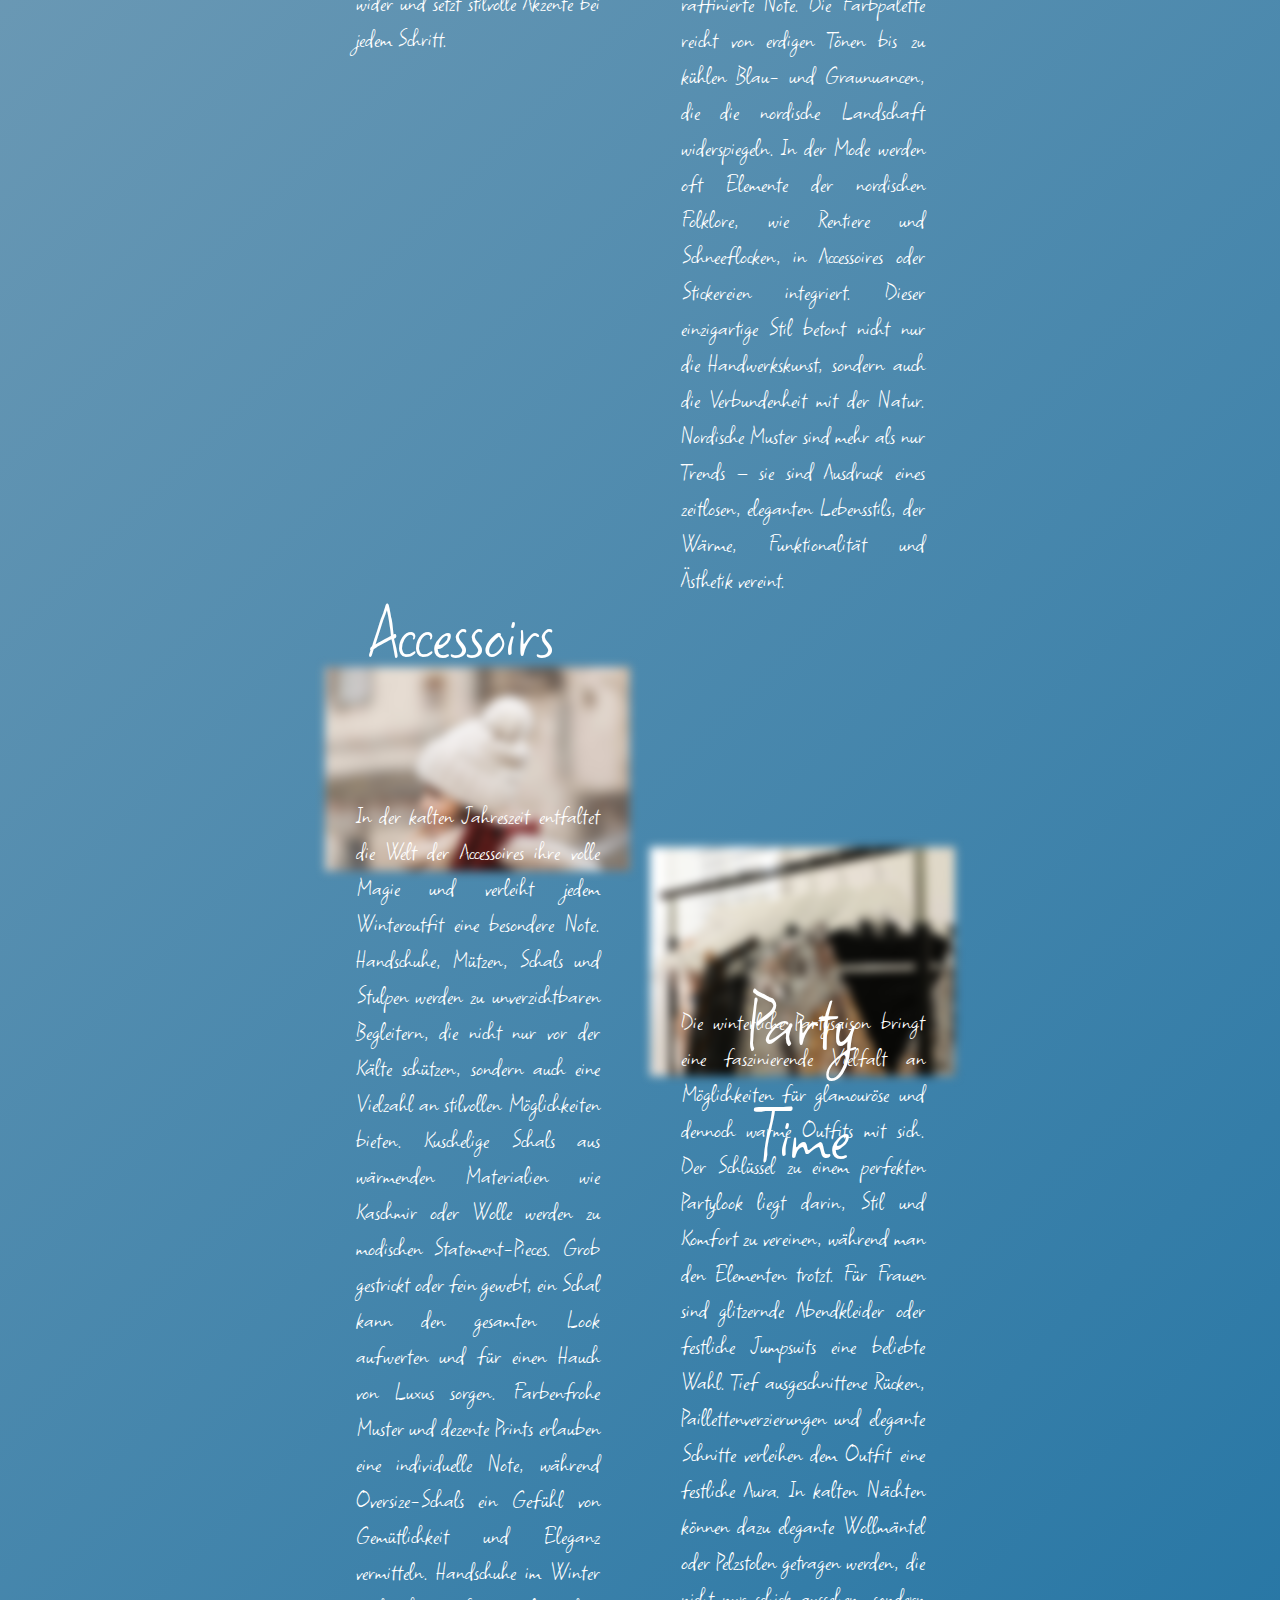
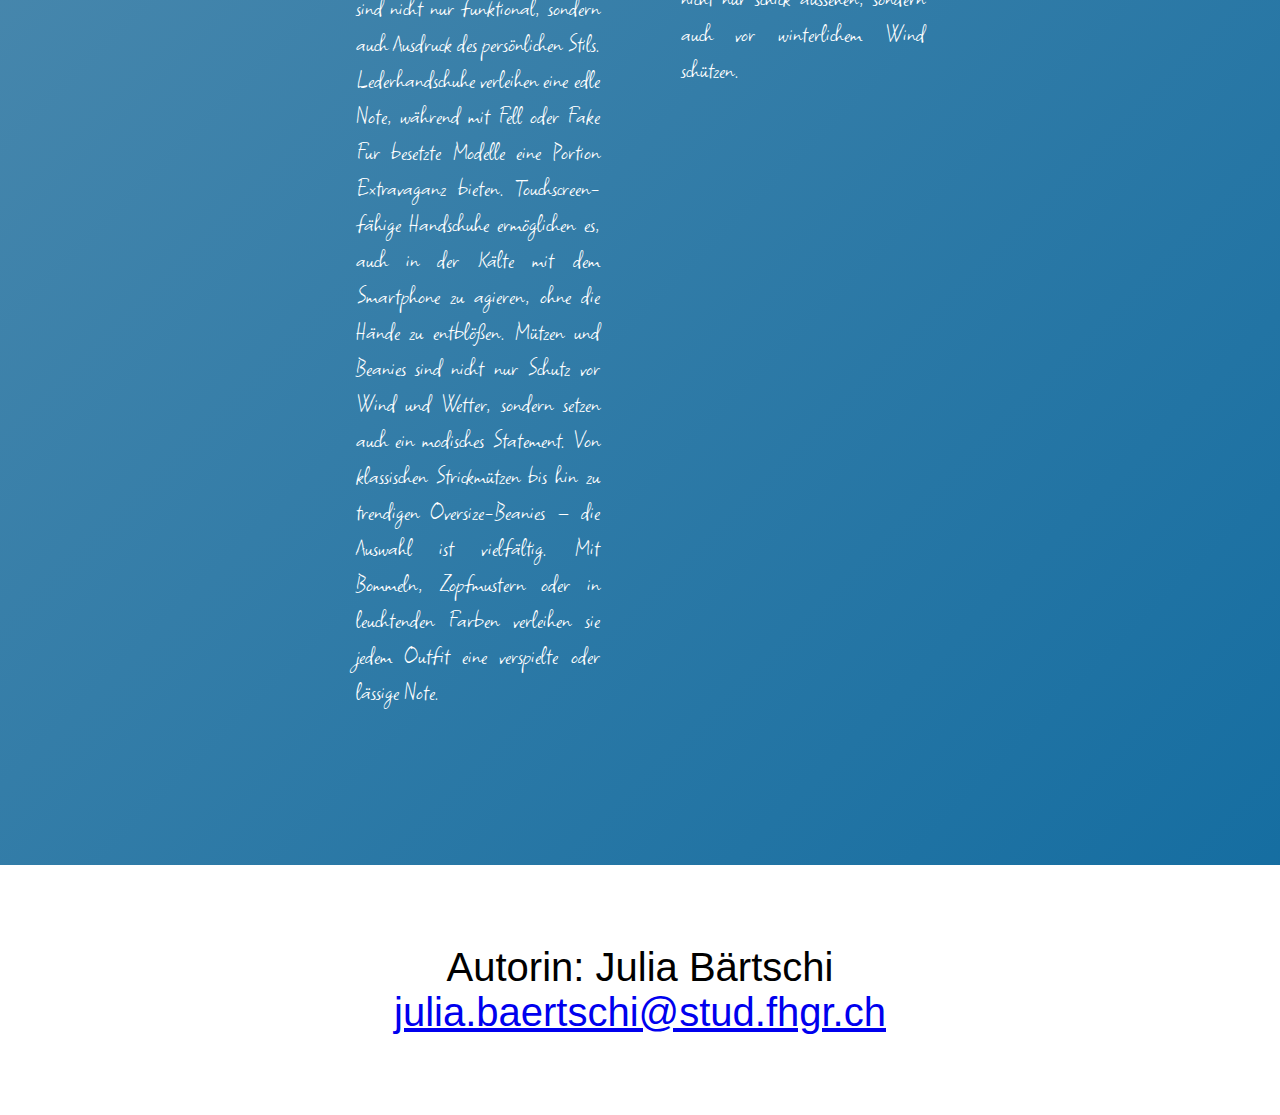
==== commit e11dd8ab: "Add files via upload" ====
--- a/index.html
+++ b/index.html
@@ -1,247 +1,146 @@
-<<<<<<< HEAD
-<!DOCTYPE html>
-<html>
-<head>
-    <meta charset="utf-8">
-    <meta name="viewport" content="width=device-width, initial-scale=1.0" />
-    <link rel="stylesheet" media="screen" href="style.css">
-    <title>A Meaningful Page Title</title>
-</head>
-<body>
-<h1>PLISSÉ</h1>
-
-<ul>
-  <li><a href="http://julia-baertschi.ch/">Home</a></li>
-  <li><a href="news.asp">News</a></li>
-  <li><a href="contact.asp">Contact</a></li>
-  <li><a href="about.asp">About</a></li>
-</ul>
-
-<div class="container">
-  <div class="grosses_bild" id="grosses_bild">
-      <img src="img/Wintermantel.jpg" alt="monochrom">
-      <div class="centered">Monochrom Style</div>
-  </div>
-  <div class="text_monochrom" id="meinText">
-      <p>
-      Der Herbst ist die perfekte Jahreszeit, um sich in warme und 
-      erdige Farbtöne zu hüllen und damit einen Hauch von zeitloser 
-      Eleganz zu verleihen. Monochrome Modelooks, die sich auf eine 
-      Farbfamilie konzentrieren, sind eine besonders raffinierte Art, 
-      diesen Herbst Stil zu zeigen.
-      Ein monochromer Ansatz erlaubt es, verschiedene Nuancen derselben Farbe zu kombinieren, 
-      wodurch ein harmonischer und dennoch auffälliger Look entsteht.
-      In der eleganten Palette der Herbstmode nimmt das winterweiße Farbschema eine herausragende Stellung ein. 
-      Winterweiß, mit seiner reinen und zeitlosen Ausstrahlung, verleiht monochromen Modelooks eine frische Note. 
-      Elegante Mäntel, Pullover und Accessoires in winterweißen Nuancen schaffen einen anspruchsvollen Kontrast zu 
-      den warmen Erdtönen des Herbstes. Diese schneeweiße Eleganz lässt sich vielseitig kombinieren und bringt eine 
-      subtile, aber wirkungsvolle Klarheit in deine Herbstgarderobe. Ganz gleich, ob als dominierende Farbe oder 
-      als Akzent – winterweiß ist der Inbegriff von Raffinesse in den kühlen Monaten und verleiht deinem Look eine zeitlose Note.
-      </p>
-  </div>
-  <div class="animal" id="animal">
-    <img src="img/animal.jpg" alt="animal">
-    <div class="ueberschrift_animal">Animal</div>
-    <div class="text_animal" id="text_animal">
-      <p>
-      Im winterlichen Modeuniversum erstrahlen Animal Prints und Fake Fur in voller Pracht. 
-      Die kühle Jahreszeit wird von wilden Mustern wie Leoparden- und Zebraprints dominiert, 
-      die eine kraftvolle Eleganz verleihen. Kunstpelz in verschiedenen Tiermustern ist nicht 
-      nur eine ethischere Alternative, sondern auch ein Statement für Stil und Umweltbewusstsein. 
-      Die flauschige Wärme von Fake Fur verleiht jedem Outfit eine luxuriöse Note, während Animal 
-      Prints eine gewagte Seite der Natur ins urbane Leben bringen. Diese winterlichen Trends 
-      harmonieren perfekt miteinander und sorgen dafür, dass Kälte und Grau in der Garderobe keine 
-      Chance haben. Tauche ein in die Welt der Tiermuster und kunstvollen Pelzimitate, 
-      um diesen Winter modisch und tierfreundlich zu überstehen.
-    </p>
-    </div>
-</div>
-<div class="boots" id="boots">
-  <img src="img/biker-boots.jpg" alt="Boots Image">
-  <div class="ueberschrift_boots">Boots</div>
-  <div class="text_boots" id="text_boots">
-      <p>
-        Mit dem Herbst kommen nicht nur kühlere Temperaturen, sondern auch eine neue Schuhgarderobe. 
-        In dieser Jahreszeit dominieren warme Erdtöne wie Braun und Rost, die in Stiefeletten und Boots ihre 
-        Vollendung finden. Veloursleder und rustikale Texturen verleihen den Herbstschuhen eine behagliche Note, 
-        während knöchelhohe Schnitte für Komfort und Stil sorgen. Ob elegante Stiefel mit hohem Schaft oder lässige
-        Sneaker in herbstlichen Farben. Die Schuhmode im Herbst spiegelt die Vielfalt der Saison wider und setzt stilvolle Akzente bei jedem Schritt.
-      </p>
-  </div>
-</div>
-<div class="nordic" id="nordic">
-  <img src="img/nordic.jpg" alt="Noridic Image">
-  <div class="ueberschrift_nordic">Nordic</div>
-  <div class="text_nordic" id="text_nordic">
-      <p>
-        Nordische Muster haben sich zu einer zeitlosen Ikone in der Mode entwickelt, 
-        die den Charme skandinavischer Eleganz verkörpert. Die Kombination aus klaren Linien, 
-        geometrischen Formen und traditionellen Motiven schafft einen unverwechselbaren nordischen 
-        Stil, der in der Modewelt immer beliebter wird. Pullover und Strickwaren mit typischen Fair 
-        Isle oder Jacquard-Strickmustern verleihen jedem Outfit eine gemütliche und dennoch raffinierte 
-        Note. Die Farbpalette reicht von erdigen Tönen bis zu kühlen Blau- und Graunuancen, die die nordische 
-        Landschaft widerspiegeln. In der Mode werden oft Elemente der nordischen Folklore, wie Rentiere und 
-        Schneeflocken, in Accessoires oder Stickereien integriert. Dieser einzigartige Stil betont nicht nur 
-        die Handwerkskunst, sondern auch die Verbundenheit mit der Natur. Nordische Muster sind mehr als nur Trends
-         – sie sind Ausdruck eines zeitlosen, eleganten Lebensstils, der Wärme, Funktionalität und Ästhetik vereint.
-      </p>
-  </div>
-</div>
-<div class="accessoir" id="accessoir">
-  <img src="img/accessoirs.jpg" alt="accessoir Image">
-  <div class="ueberschrift_accessoir">Accessoirs</div>
-  <div class="text_accessoir" id="text_accessoir">
-      <p>
-        In der kalten Jahreszeit entfaltet die Welt der Accessoires ihre volle Magie und verleiht jedem Winteroutfit 
-        eine besondere Note. Handschuhe, Mützen, Schals und Stulpen werden zu unverzichtbaren Begleitern, die nicht nur vor 
-        der Kälte schützen, sondern auch eine Vielzahl an stilvollen Möglichkeiten bieten.
-        Kuschelige Schals aus wärmenden Materialien wie Kaschmir oder Wolle werden zu modischen Statement-Pieces. 
-        Grob gestrickt oder fein gewebt, ein Schal kann den gesamten Look aufwerten und für einen Hauch von Luxus sorgen. 
-        Farbenfrohe Muster und dezente Prints erlauben eine individuelle Note, während Oversize-Schals ein Gefühl von Gemütlichkeit und Eleganz vermitteln.
-        Handschuhe im Winter sind nicht nur funktional, sondern auch Ausdruck des persönlichen Stils. Lederhandschuhe verleihen eine edle Note, während mit Fell 
-        oder Fake Fur besetzte Modelle eine Portion Extravaganz bieten. Touchscreen-fähige Handschuhe ermöglichen es, auch in der Kälte mit dem Smartphone zu agieren, 
-        ohne die Hände zu entblößen.
-        Mützen und Beanies sind nicht nur Schutz vor Wind und Wetter, sondern setzen auch ein modisches Statement. 
-        Von klassischen Strickmützen bis hin zu trendigen Oversize-Beanies – die Auswahl ist vielfältig. 
-        Mit Bommeln, Zopfmustern oder in leuchtenden Farben verleihen sie jedem Outfit eine verspielte oder lässige Note.
-      </p>
-  </div>
-</div>
-  <div class="party" id="party">
-    <img src="img/party.jpeg" alt="party Image">
-    <div class="ueberschrift_party">Party Time</div>
-    <div class="text_party" id="text_party">
-        <p>
-          Die winterliche Partysaison bringt eine faszinierende Vielfalt an Möglichkeiten 
-          für glamouröse und dennoch warme Outfits mit sich. Der Schlüssel zu einem perfekten 
-          Partylook liegt darin, Stil und Komfort zu vereinen, während man den Elementen trotzt.
-          Für Frauen sind glitzernde Abendkleider oder festliche Jumpsuits eine beliebte Wahl. 
-          Tief ausgeschnittene Rücken, Paillettenverzierungen und elegante Schnitte verleihen dem Outfit eine festliche Aura. 
-          In kalten Nächten können dazu elegante Wollmäntel oder Pelzstolen getragen werden, die nicht nur schick aussehen, 
-          sondern auch vor winterlichem Wind schützen.
-        </p>
-    </div>
- <!--immer hier den neuen Abschnitt einfügen--> 
-</div>
-</div>
-
-
-
-  <footer>
-    <p>Autorin: Julia Bärtschi<br>
-    <a href="mailto:julia.baertschi@stud.fhgr.ch">julia.baertschi@stud.fhgr.ch</a></p>
-  </footer>
-
-  <script src="main.js"></script>
-
-</body>
-=======
-<!DOCTYPE html>
-<html>
-<head>
-    <meta charset="utf-8">
-    <meta name="viewport" content="width=device-width, initial-scale=1.0" />
-    <link rel="stylesheet" media="screen" href="style.css">
-    <title>A Meaningful Page Title</title>
-</head>
-<body>
-<h1>PLISSÉ</h1>
-
-<ul>
-  <li><a href="default.asp">Home</a></li>
-  <li><a href="news.asp">News</a></li>
-  <li><a href="contact.asp">Contact</a></li>
-  <li><a href="about.asp">About</a></li>
-</ul>
- <!--
-<div class="farbenspiel">
-    <p>Farbenspiel</p>
-    <div class="image-container">
-        <img src="img/orange.jpg" class="image" id="image1">
-        <img src="img/rosagreen.jpg" class="image" id="image2">
-        <img src="img/royalblau.jpg" class="image" id="image3">
-      </div>
-
-</div>
-
-      <div class="text_farbenspiel">
-        <p>
-            Im Herbst entfaltet sich die Natur in einer Palette warmer Farbtöne, 
-            und die Mode folgt diesem natürlichen Schauspiel. Von tiefem Burgunder über 
-            erdiges Olivgrün bis hin zu warmem Rost. Die Herbstmode ist eine Hommage an 
-            die reichen Nuancen der Jahreszeit. In dieser Saison spielen monochrome Looks 
-            eine Schlüsselrolle, wobei harmonische Farbkombinationen ein elegantes Statement 
-            setzen. Tauche ein in warme Karamelltöne und sanfte Senfschattierungen, die nicht 
-            nur den Übergang in kühlere Tage begleiten, sondern auch Gemütlichkeit und Stil vereinen. 
-            Herbstmodefarben verleihen jedem Outfit eine natürliche Eleganz und lassen uns die Schönheit 
-            des Herbstes auch in unserer Garderobe spüren.
-        </p>
-      </div>
-</div>
--->
-<div class="container">
-  <div class="grosses_bild" id="grosses_bild">
-      <img src="img/Wintermantel.jpg" alt="monochrom">
-      <div class="centered">Monochrom Style</div>
-  </div>
-  <div class="text_monochrom" id="meinText">
-      <p>
-      Der Herbst ist die perfekte Jahreszeit, um sich in warme und 
-      erdige Farbtöne zu hüllen und damit einen Hauch von zeitloser 
-      Eleganz zu verleihen. Monochrome Modelooks, die sich auf eine 
-      Farbfamilie konzentrieren, sind eine besonders raffinierte Art, 
-      diesen Herbst Stil zu zeigen.
-      Ein monochromer Ansatz erlaubt es, verschiedene Nuancen derselben Farbe zu kombinieren, 
-      wodurch ein harmonischer und dennoch auffälliger Look entsteht.
-      In der eleganten Palette der Herbstmode nimmt das winterweiße Farbschema eine herausragende Stellung ein. 
-      Winterweiß, mit seiner reinen und zeitlosen Ausstrahlung, verleiht monochromen Modelooks eine frische Note. 
-      Elegante Mäntel, Pullover und Accessoires in winterweißen Nuancen schaffen einen anspruchsvollen Kontrast zu 
-      den warmen Erdtönen des Herbstes. Diese schneeweiße Eleganz lässt sich vielseitig kombinieren und bringt eine 
-      subtile, aber wirkungsvolle Klarheit in deine Herbstgarderobe. Ganz gleich, ob als dominierende Farbe oder 
-      als Akzent – winterweiß ist der Inbegriff von Raffinesse in den kühlen Monaten und verleiht deinem Look eine zeitlose Note.
-      </p>
-  </div>
-  <div class="animal" id="animal">
-    <img src="img/animal.jpg" alt="animal">
-    <div class="ueberschrift_animal">Animal</div>
-    <div class="text_animal" id="text_animal">
-      <p>
-      Im winterlichen Modeuniversum erstrahlen Animal Prints und Fake Fur in voller Pracht. 
-      Die kühle Jahreszeit wird von wilden Mustern wie Leoparden- und Zebraprints dominiert, 
-      die eine kraftvolle Eleganz verleihen. Kunstpelz in verschiedenen Tiermustern ist nicht 
-      nur eine ethischere Alternative, sondern auch ein Statement für Stil und Umweltbewusstsein. 
-      Die flauschige Wärme von Fake Fur verleiht jedem Outfit eine luxuriöse Note, während Animal 
-      Prints eine gewagte Seite der Natur ins urbane Leben bringen. Diese winterlichen Trends 
-      harmonieren perfekt miteinander und sorgen dafür, dass Kälte und Grau in der Garderobe keine 
-      Chance haben. Tauche ein in die Welt der Tiermuster und kunstvollen Pelzimitate, 
-      um diesen Winter modisch und tierfreundlich zu überstehen.
-    </p>
-    </div>
-</div>
-<div class="boots" id="boots">
-  <img src="img/biker-boots.jpg" alt="Boots Image">
-  <div class="ueberschrift_boots">Boots</div>
-  <div class="text_boots" id="text_boots">
-      <p>
-        Mit dem Herbst kommen nicht nur kühlere Temperaturen, sondern auch eine neue Schuhgarderobe. 
-        In dieser Jahreszeit dominieren warme Erdtöne wie Braun und Rost, die in Stiefeletten und Boots ihre 
-        Vollendung finden. Veloursleder und rustikale Texturen verleihen den Herbstschuhen eine behagliche Note, 
-        während knöchelhohe Schnitte für Komfort und Stil sorgen. Ob elegante Stiefel mit hohem Schaft oder lässige
-        Sneaker in herbstlichen Farben. Die Schuhmode im Herbst spiegelt die Vielfalt der Saison wider und setzt stilvolle Akzente bei jedem Schritt.
-      </p>
-  </div>
-</div>
-</div>
-
-
-
-  <footer>
-    <p>Autorin: Julia Bärtschi<br>
-    <a href="mailto:julia.baertschi@stud.fhgr.ch">julia.baertschi@stud.fhgr.ch</a></p>
-  </footer>
-
-  <script src="main.js"></script>
-
-</body>
->>>>>>> 617ec559fa9afcd4c4a05ca92937601905e14e3f
+<!DOCTYPE html>
+<html>
+<head>
+    <meta charset="utf-8">
+    <meta name="viewport" content="width=device-width, initial-scale=1.0" />
+    <link rel="stylesheet" media="screen" href="style.css">
+    <title>Plissé</title>
+</head>
+<body>
+<h1>PLISSÉ</h1>
+
+<ul>
+  <li><a href="http://julia-baertschi.ch/">Home</a></li>
+  <li><a href="#footer">Contact</a></li>
+  <li><a href="#about">About</a></li>
+</ul>
+
+
+<div class="about" id="about">
+  <p> Erfahre mehr über die verschiedenen Modetrends in jeder Saison, von traditionellen Styles bis zu modernen Innovationen. 
+   Begleite mich auf Entdeckungsreisen durch die Laufstege der Welt, wo Designer mit Falten spielen, um zeitlose Looks zu kreieren. 
+   Plissé wird zu deiner Quelle für Inspiration, Tipps und Tricks rund um das Tragen von Plissés in allen Facetten des Lebens.
+
+   Klicke einfach auf die Bilder um mehr zu erfahren
+ </p>
+ </div>
+
+ 
+<div class="container">
+  <div class="grosses_bild" id="grosses_bild">
+      <img src="img/Wintermantel.jpg" alt="monochrom">
+      <div class="centered">Monochrom Style</div>
+  </div>
+  <div class="text_monochrom" id="meinText">
+      <p>
+      Der Herbst ist die perfekte Jahreszeit, um sich in warme und 
+      erdige Farbtöne zu hüllen und damit einen Hauch von zeitloser 
+      Eleganz zu verleihen. Monochrome Modelooks, die sich auf eine 
+      Farbfamilie konzentrieren, sind eine besonders raffinierte Art, 
+      diesen Herbst Stil zu zeigen.
+      Ein monochromer Ansatz erlaubt es, verschiedene Nuancen derselben Farbe zu kombinieren, 
+      wodurch ein harmonischer und dennoch auffälliger Look entsteht.
+      In der eleganten Palette der Herbstmode nimmt das winterweiße Farbschema eine herausragende Stellung ein. 
+      Winterweiß, mit seiner reinen und zeitlosen Ausstrahlung, verleiht monochromen Modelooks eine frische Note. 
+      Elegante Mäntel, Pullover und Accessoires in winterweißen Nuancen schaffen einen anspruchsvollen Kontrast zu 
+      den warmen Erdtönen des Herbstes. Diese schneeweiße Eleganz lässt sich vielseitig kombinieren und bringt eine 
+      subtile, aber wirkungsvolle Klarheit in deine Herbstgarderobe. Ganz gleich, ob als dominierende Farbe oder 
+      als Akzent – winterweiß ist der Inbegriff von Raffinesse in den kühlen Monaten und verleiht deinem Look eine zeitlose Note.
+      </p>
+  </div>
+  <div class="animal" id="animal">
+    <img src="img/animal.jpg" alt="animal">
+    <div class="ueberschrift_animal">Animal</div>
+    <div class="text_animal" id="text_animal">
+      <p>
+      Im winterlichen Modeuniversum erstrahlen Animal Prints und Fake Fur in voller Pracht. 
+      Die kühle Jahreszeit wird von wilden Mustern wie Leoparden- und Zebraprints dominiert, 
+      die eine kraftvolle Eleganz verleihen. Kunstpelz in verschiedenen Tiermustern ist nicht 
+      nur eine ethischere Alternative, sondern auch ein Statement für Stil und Umweltbewusstsein. 
+      Die flauschige Wärme von Fake Fur verleiht jedem Outfit eine luxuriöse Note, während Animal 
+      Prints eine gewagte Seite der Natur ins urbane Leben bringen. Diese winterlichen Trends 
+      harmonieren perfekt miteinander und sorgen dafür, dass Kälte und Grau in der Garderobe keine 
+      Chance haben. Tauche ein in die Welt der Tiermuster und kunstvollen Pelzimitate, 
+      um diesen Winter modisch und tierfreundlich zu überstehen.
+    </p>
+    </div>
+</div>
+<div class="boots" id="boots">
+  <img src="img/biker-boots.jpg" alt="Boots Image">
+  <div class="ueberschrift_boots">Boots</div>
+  <div class="text_boots" id="text_boots">
+      <p>
+        Mit dem Herbst kommen nicht nur kühlere Temperaturen, sondern auch eine neue Schuhgarderobe. 
+        In dieser Jahreszeit dominieren warme Erdtöne wie Braun und Rost, die in Stiefeletten und Boots ihre 
+        Vollendung finden. Veloursleder und rustikale Texturen verleihen den Herbstschuhen eine behagliche Note, 
+        während knöchelhohe Schnitte für Komfort und Stil sorgen. Ob elegante Stiefel mit hohem Schaft oder lässige
+        Sneaker in herbstlichen Farben. Die Schuhmode im Herbst spiegelt die Vielfalt der Saison wider und setzt stilvolle Akzente bei jedem Schritt.
+      </p>
+  </div>
+</div>
+<div class="nordic" id="nordic">
+  <img src="img/nordic.jpg" alt="Noridic Image">
+  <div class="ueberschrift_nordic">Nordic</div>
+  <div class="text_nordic" id="text_nordic">
+      <p>
+        Nordische Muster haben sich zu einer zeitlosen Ikone in der Mode entwickelt, 
+        die den Charme skandinavischer Eleganz verkörpert. Die Kombination aus klaren Linien, 
+        geometrischen Formen und traditionellen Motiven schafft einen unverwechselbaren nordischen 
+        Stil, der in der Modewelt immer beliebter wird. Pullover und Strickwaren mit typischen Fair 
+        Isle oder Jacquard-Strickmustern verleihen jedem Outfit eine gemütliche und dennoch raffinierte 
+        Note. Die Farbpalette reicht von erdigen Tönen bis zu kühlen Blau- und Graunuancen, die die nordische 
+        Landschaft widerspiegeln. In der Mode werden oft Elemente der nordischen Folklore, wie Rentiere und 
+        Schneeflocken, in Accessoires oder Stickereien integriert. Dieser einzigartige Stil betont nicht nur 
+        die Handwerkskunst, sondern auch die Verbundenheit mit der Natur. Nordische Muster sind mehr als nur Trends
+         – sie sind Ausdruck eines zeitlosen, eleganten Lebensstils, der Wärme, Funktionalität und Ästhetik vereint.
+      </p>
+  </div>
+</div>
+<div class="accessoir" id="accessoir">
+  <img src="img/accessoirs.jpg" alt="accessoir Image">
+  <div class="ueberschrift_accessoir">Accessoirs</div>
+  <div class="text_accessoir" id="text_accessoir">
+      <p>
+        In der kalten Jahreszeit entfaltet die Welt der Accessoires ihre volle Magie und verleiht jedem Winteroutfit 
+        eine besondere Note. Handschuhe, Mützen, Schals und Stulpen werden zu unverzichtbaren Begleitern, die nicht nur vor 
+        der Kälte schützen, sondern auch eine Vielzahl an stilvollen Möglichkeiten bieten.
+        Kuschelige Schals aus wärmenden Materialien wie Kaschmir oder Wolle werden zu modischen Statement-Pieces. 
+        Grob gestrickt oder fein gewebt, ein Schal kann den gesamten Look aufwerten und für einen Hauch von Luxus sorgen. 
+        Farbenfrohe Muster und dezente Prints erlauben eine individuelle Note, während Oversize-Schals ein Gefühl von Gemütlichkeit und Eleganz vermitteln.
+        Handschuhe im Winter sind nicht nur funktional, sondern auch Ausdruck des persönlichen Stils. Lederhandschuhe verleihen eine edle Note, während mit Fell 
+        oder Fake Fur besetzte Modelle eine Portion Extravaganz bieten. Touchscreen-fähige Handschuhe ermöglichen es, auch in der Kälte mit dem Smartphone zu agieren, 
+        ohne die Hände zu entblößen.
+        Mützen und Beanies sind nicht nur Schutz vor Wind und Wetter, sondern setzen auch ein modisches Statement. 
+        Von klassischen Strickmützen bis hin zu trendigen Oversize-Beanies – die Auswahl ist vielfältig. 
+        Mit Bommeln, Zopfmustern oder in leuchtenden Farben verleihen sie jedem Outfit eine verspielte oder lässige Note.
+      </p>
+  </div>
+</div>
+  <div class="party" id="party">
+    <img src="img/party.jpeg" alt="party Image">
+    <div class="ueberschrift_party">Party Time</div>
+    <div class="text_party" id="text_party">
+        <p>
+          Die winterliche Partysaison bringt eine faszinierende Vielfalt an Möglichkeiten 
+          für glamouröse und dennoch warme Outfits mit sich. Der Schlüssel zu einem perfekten 
+          Partylook liegt darin, Stil und Komfort zu vereinen, während man den Elementen trotzt.
+          Für Frauen sind glitzernde Abendkleider oder festliche Jumpsuits eine beliebte Wahl. 
+          Tief ausgeschnittene Rücken, Paillettenverzierungen und elegante Schnitte verleihen dem Outfit eine festliche Aura. 
+          In kalten Nächten können dazu elegante Wollmäntel oder Pelzstolen getragen werden, die nicht nur schick aussehen, 
+          sondern auch vor winterlichem Wind schützen.
+        </p>
+    </div>
+ <!--immer hier den neuen Abschnitt einfügen--> 
+</div>
+</div>
+
+  <footer>
+    <div id="footer"></div>
+    <p>Autorin: Julia Bärtschi<br>
+    <a href="mailto:julia.baertschi@stud.fhgr.ch">julia.baertschi@stud.fhgr.ch</a></p>
+  </footer>
+
+  <script src="main.js"></script>
+
+</body>
 </html>--- a/style.css
+++ b/style.css
@@ -1,715 +1,409 @@
-<<<<<<< HEAD
-@import url('https://fonts.googleapis.com/css2?family=Montserrat&display=swap');
-@import url('https://fonts.googleapis.com/css2?family=Square+Peg&display=swap');
-
-body {
-	background-image: linear-gradient(-45deg, #ffffff, #b4d2e0, #78e6ee, #106ba0, #b1bcc4 );
-	background-size: 400% 400%;
-	animation: gradient 15s ease infinite;
-  margin: 0px;
-}
-
-@keyframes gradient {
-	0% {
-		background-position: 0% 50%;
-	}
-	50% {
-		background-position: 100% 50%;
-	}
-	100% {
-		background-position: 0% 50%;
-	}
-} 
-
-  h1 {
-    color: rgb(255, 255, 255);
-    padding-top: 10%;
-    margin: 0%;
-    align-items: center;
-    text-align: center;
-    font-size: 150px;
-    width: 100%;
-  }
-  p {
-    color: rgb(0, 0, 0);
-    font-family: 'Square Peg', cursive;
-  }
-
-/* navigation */
-  ul {
-    list-style-type: none;
-    margin-top: 10%;
-    margin-bottom: 10%;
-    padding: 10px;
-    overflow: hidden;
-    background-color: #ffffff;
-    display: flex;
-    justify-content: center;
-  }
-  li {
-    float: left;
-  }
-  li a {
-    display: block;
-    color: rgb(0, 0, 0);
-    text-align: center;
-    font-family: montserrat;
-    font-weight: bold;
-    padding: 14px 16px;
-    text-decoration: none;
-  }
-  /* Change the link color to #111 (black) on hover */
-  li a:hover {
-    background-color: #a1a4a7;
-  }
-
-/* neu ab hier */
-
-/* Container für Bilder und Text */
-.container {
-  display: grid; 
-  grid-template-columns: 1fr 1fr 1fr 1fr; 
-  grid-template-rows: 1fr 1fr 1fr 1fr;
-  gap: 20px 20px; 
-  position: relative;
-  text-align: center;
-  color: white;
-}
-.grosses_bild { 
-  grid-area: 1 / 2 / 2 / 3;
-}
-.grosses_bild img{
-  width: 100%;
-  filter: blur(5px); /* Setze die Unscharf-Filter-Eigenschaft */
-  transition: filter 0.5s ease; /* Füge eine sanfte Animation hinzu */
-  position: relative;
-  z-index: 0;
-}
-.grosses_bild.focus img {
-  filter: blur(0); /* Setze die Unscharf-Filter-Eigenschaft zurück */
-}
-.text_monochrom{
-  grid-area: 1 / 2 / 2 / 3;
-}
-.text_monochrom p{
-  color: white;
-  font-size: 27px;
-  width: 85%;
-  margin-left: 7%;
-  margin-top: 40%;
-  text-align: justify;
-  font-family: 'Square Peg', cursive;
-  position: relative;
-  z-index: 1;
-}
-#meinText {
-  transition: margin-top 0.5s ease; /* Füge eine sanfte Animation hinzu */
-}
-.centered {
-  font-family: 'Square Peg', cursive;
-  font-size: 85px;
-  position: absolute;
-  top: 3%;
-  left: 37%;
-  transform: translate(-50%, -50%);
-  z-index: 2;
-}
-
-.animal { 
-  grid-area: 1 / 3 / 2 / 4;
-}
-.animal img{
-  width: 85%;
-  margin-top: -20%;
-  filter: blur(5px); /* Setze die Unscharf-Filter-Eigenschaft */
-  transition: filter 0.5s ease; /* Füge eine sanfte Animation hinzu */
-  position: relative;
-  z-index: 0;
-}
-.ueberschrift_animal{
-  font-family: 'Square Peg', cursive;
-  font-size: 85px;
-  margin-left: 12%;
-  margin-top: -20%;
-  position: absolute;
-  transform: translate(-50%, -50%);
-  z-index: 2;
-}
-.text_animal p{
-  font-family: 'Square Peg', cursive;
-  color: white;
-  font-size: 27px;
-  width: 80%;
-  padding-left: 10%;
-  margin-top: -60%;
-  text-align: justify;
-  position: relative;
-  z-index: 1;
-}
-#text_animal {
-  transition: padding-top 0.5s ease; /* Füge eine sanfte Animation hinzu */
-}
-.animal-focus img {
-  filter: blur(0); /* Setze die Unscharf-Filter-Eigenschaft zurück */
-}
-
-.boots {
-  grid-area: 2 / 2 / 3 / 3;
-  position: relative;
-}
-
-.boots img {
-  width: 100%;
-  margin-top: -5%;
-  filter: blur(5px);
-  transition: filter 0.5s ease;
-  position: relative;
-  z-index: 0;
-}
-
-.boots-focus img {
-  filter: blur(0);
-}
-
-.ueberschrift_boots {
-  font-family: 'Square Peg', cursive;
-  font-size: 85px;
-  margin-left: 40%;
-  position: absolute;
-  top: 5%;
-  left: 10%;
-  transform: translate(-50%, -50%);
-  z-index: 2;
-}
-
-.text_boots p {
-  font-family: 'Square Peg', cursive;
-  color: white;
-  font-size: 27px;
-  width: 80%;
-  margin-left: 10%;
-  margin-top: -90%;
-  text-align: justify;
-  position: relative;
-  z-index: 1;
-}
-
-#boots {
-  transition: margin-top 0.5s ease;
-}
-
-.boots-focus img {
-  filter: blur(0);
-}
-#text_boots {
-  transition: padding-top 0.5s ease; /* Füge eine sanfte Animation hinzu */
-}
-
-
-/*nordic*/
-.nordic {
-  grid-area: 2 / 3 / 3 / 4;
-  position: relative;
-}
-
-.nordic img {
-  width: 100%;
-  margin-top: -45%;
-  filter: blur(5px);
-  transition: filter 0.5s ease;
-  position: relative;
-  z-index: 0;
-}
-
-.nordic-focus img {
-  filter: blur(0);
-}
-
-.ueberschrift_nordic {
-  font-family: 'Square Peg', cursive;
-  font-size: 85px;
-  position: absolute;
-  top: 15%;
-  left: 45%;
-  transform: translate(-50%, -50%);
-  z-index: 2;
-}
-
-.text_nordic p {
-  font-family: 'Square Peg', cursive;
-  color: white;
-  font-size: 27px;
-  width: 80%;
-  margin-top: -65%;
-  margin-left: 10%;
-  text-align: justify;
-  position: relative;
-  z-index: 1;
-}
-
-#nordic {
-  transition: margin-top 0.5s ease;
-}
-
-.nordic-focus img {
-  filter: blur(0);
-}
-#text_nordic{
-  transition: padding-top 0.5s ease; /* Füge eine sanfte Animation hinzu */
-}
-
-/*accessoirs*/
-.accessoir {
-  grid-area: 3 / 2 / 4 / 3;
-  position: relative;
-}
-
-.accessoir img {
-  width: 100%;
-  margin-top: -65%;
-  filter: blur(5px);
-  transition: filter 0.5s ease;
-  position: relative;
-  z-index: 0;
-}
-
-.accessoir-focus img {
-  filter: blur(0);
-}
-
-.ueberschrift_accessoir {
-  font-family: 'Square Peg', cursive;
-  font-size: 85px;
-  position: absolute;
-  top: -15%;
-  left: 45%;
-  transform: translate(-50%, -50%);
-  z-index: 2;
-}
-
-.text_accessoir p {
-  font-family: 'Square Peg', cursive;
-  color: white;
-  font-size: 27px;
-  width: 80%;
-  margin-top: -25%;
-  margin-left: 10%;
-  text-align: justify;
-  position: relative;
-  z-index: 1;
-}
-
-#accessoir {
-  transition: margin-top 0.5s ease;
-}
-
-.accessoir-focus img {
-  filter: blur(0);
-}
-#nordic_text {
-  transition: margin-top 0.5s ease; /* Füge eine sanfte Animation hinzu */
-}
-
-/* party */
-.party {
-  grid-area:  3 / 3 / 4 / 4;
-  position: relative;
-}
-
-.party img {
-  width: 100%;
-  margin-top: -3%;
-  filter: blur(5px);
-  transition: filter 0.5s ease;
-  position: relative;
-  z-index: 0;
-}
-
-.party-focus img {
-  filter: blur(0);
-}
-
-.ueberschrift_party {
-  font-family: 'Square Peg', cursive;
-  font-size: 85px;
-  position: absolute;
-  top: 15%;
-  left: 50%;
-  transform: translate(-50%, -50%);
-  z-index: 2;
-}
-
-.text_party p {
-  font-family: 'Square Peg', cursive;
-  color: white;
-  font-size: 27px;
-  width: 80%;
-  margin-top: -25%;
-  left:10%;
-  text-align: justify;
-  position: relative;
-  z-index: 1;
-}
-
-#party {
-  transition: margin-top 0.5s ease;
-}
-
-.party-focus img {
-  filter: blur(0);
-}
-
-#party_text {
-  transition: margin-top 0.5s ease; /* Füge eine sanfte Animation hinzu */
-}
-
-footer {
-  text-align: center;
-  padding: 3px;
-  margin-top: 10%;
-  color: white;
-}
-
-/* responisv */
-
-/* Weitere Anpassungen für kleinere Bildschirme, z.B. Tablets und Handys */
-@media screen and (max-width: 800px) {
-  .container {
-    display: grid;
-    grid-template-columns: 1fr;
-  }
-  }
-  .centered {
-    font-size: 50px;
-    margin-top: -60px;
-    margin-left: -90px;
-}
-  
- /* zum responsiv machen*/
- 
-  /*Smartphones (Portrait und Landscape) - Kleine Bildschirme:
-
-  @media only screen and (max-width: 480px) { ... }
-  Tablets (Portrait und Landscape) - Mittlere Bildschirme:
-  
-  @media only screen and (min-width: 481px) and (max-width: 768px) { ... }
-  Laptops, Desktops - Größere Bildschirme:
-  
-  @media only screen and (min-width: 769px) { ... }
-  Große Bildschirme (Desktops, größere Laptops):
-  
-  @media only screen and (min-width: 1200px) { ... }
-
-/* Beispiel für Vendor-Präfixe für browserübergreifende Kompatibilität */
-.example {
-  -webkit-transition: all 0.3s ease;
-  -moz-transition: all 0.3s ease;
-  -ms-transition: all 0.3s ease;
-  -o-transition: all 0.3s ease;
-  transition: all 0.3s ease;
-=======
-@import url('https://fonts.googleapis.com/css2?family=Montserrat&display=swap');
-@import url('https://fonts.googleapis.com/css2?family=Square+Peg&display=swap');
-
-body {
-	background-image: linear-gradient(-45deg, #ffffff, #b4d2e0, #78e6ee, #106ba0, #b1bcc4 );
-	background-size: 400% 400%;
-	animation: gradient 15s ease infinite;
-  margin: 0px;
-}
-
-@keyframes gradient {
-	0% {
-		background-position: 0% 50%;
-	}
-	50% {
-		background-position: 100% 50%;
-	}
-	100% {
-		background-position: 0% 50%;
-	}
-} 
-
-  h1 {
-    color: rgb(255, 255, 255);
-    padding-top: 10%;
-    margin: 0%;
-    align-items: center;
-    text-align: center;
-    font-size: 150px;
-    width: 100%;
-  }
-  p {
-    color: rgb(0, 0, 0);
-    font-family: 'Square Peg', cursive;
-  }
-
-/* navigation */
-  ul {
-    list-style-type: none;
-    margin-top: 10%;
-    margin-bottom: 10%;
-    padding: 10px;
-    overflow: hidden;
-    background-color: #ffffff;
-    display: flex;
-    justify-content: center;
-  }
-  li {
-    float: left;
-  }
-  li a {
-    display: block;
-    color: rgb(0, 0, 0);
-    text-align: center;
-    font-family: montserrat;
-    font-weight: bold;
-    padding: 14px 16px;
-    text-decoration: none;
-  }
-  /* Change the link color to #111 (black) on hover */
-  li a:hover {
-    background-color: #a1a4a7;
-  }
-
-/* neu ab hier */
-
-/* Container für Bilder und Text */
-.container {
-  display: grid; 
-  grid-template-columns: 1fr 1fr 1fr 1fr; 
-  grid-template-rows: 0.1fr 0.2fr 0.2fr; 
-  gap: 20px 20px; 
-  position: relative;
-  text-align: center;
-  color: white;
-}
-.grosses_bild { 
-  grid-area: 1 / 2 / 4 / 3;
-}
-.grosses_bild img{
-  width: 100%;
-  filter: blur(5px); /* Setze die Unscharf-Filter-Eigenschaft */
-  transition: filter 0.5s ease; /* Füge eine sanfte Animation hinzu */
-  position: relative;
-  z-index: 0;
-}
-.grosses_bild.focus img {
-  filter: blur(0); /* Setze die Unscharf-Filter-Eigenschaft zurück */
-}
-.text_monochrom{
-  grid-area: 3 / 2 / 4 / 3;
-}
-.text_monochrom p{
-  color: white;
-  font-size: 27px;
-  margin-top: -180%;
-  text-align: justify;
-  font-family: 'Square Peg', cursive;
-  position: relative;
-  z-index: 1;
-}
-#meinText {
-  transition: margin-top 0.5s ease; /* Füge eine sanfte Animation hinzu */
-}
-.centered {
-  font-family: 'Square Peg', cursive;
-  font-size: 85px;
-  position: absolute;
-  top: 3%;
-  left: 37%;
-  transform: translate(-50%, -50%);
-  z-index: 2;
-}
-
-.animal { 
-  grid-area: 2 / 3 / 3 / 4; 
-}
-.animal img{
-  width: 85%;
-  margin-top: -7%;
-  filter: blur(5px); /* Setze die Unscharf-Filter-Eigenschaft */
-  transition: filter 0.5s ease; /* Füge eine sanfte Animation hinzu */
-  position: relative;
-  z-index: 0;
-}
-.ueberschrift_animal{
-  font-family: 'Square Peg', cursive;
-  font-size: 85px;
-  margin-left: 12%;
-    margin-top: -20%;
-  position: absolute;
-  transform: translate(-50%, -50%);
-  z-index: 2;
-}
-.text_animal p{
-  font-family: 'Square Peg', cursive;
-  color: white;
-  font-size: 27px;
-  width: 85%;
-  padding-left: 7%;
-  margin-top: -60%;
-  text-align: justify;
-  position: relative;
-  z-index: 1;
-}
-#text_animal {
-  transition: padding-top 0.5s ease; /* Füge eine sanfte Animation hinzu */
-}
-.animal-focus img {
-  filter: blur(0); /* Setze die Unscharf-Filter-Eigenschaft zurück */
-}
-
-.boots {
-  grid-area: 3 / 1 / 4 / 2;
-  position: relative;
-}
-
-.boots img {
-  width: 100%;
-  margin-left: 105%;
-  filter: blur(5px);
-  transition: filter 0.5s ease;
-  position: relative;
-  z-index: 0;
-}
-
-.boots.focus img {
-  filter: blur(0);
-}
-
-.ueberschrift_boots {
-  font-family: 'Square Peg', cursive;
-  font-size: 85px;
-  margin-left: 150%;
-  position: absolute;
-  top: 10%;
-  left: 10%;
-  transform: translate(-50%, -50%);
-  z-index: 2;
-}
-
-.text_boots p {
-  font-family: 'Square Peg', cursive;
-  color: white;
-  font-size: 27px;
-  width: 80%;
-  margin-left: 115%;
-  margin-top: -100%;
-  text-align: justify;
-  position: relative;
-  z-index: 1;
-}
-
-#boots {
-  transition: margin-top 0.5s ease;
-}
-
-.boots.focus img {
-  filter: blur(0);
-}
-
-/* Farbenspiel Abschnitt 
-.image-container {
-  display: flex;
-  flex-direction: column;
-  align-items: center;
-}
-
-.image {
-  width: 150px;
-  height: 150px;
-  background-size: cover;
-  transition: transform 0.3s ease-in-out;
-  margin-top: -50px; /* Überlappung anpassen 
-}
-
-#image1 {
-  background-image: url('bild1.jpg');
-  background-image: url(bild1.jpg);
-    width: 25%;
-    height: 25%;
-    margin-right: 25%;
-    margin-top: 10%;
-}
-
-#image2 {
-  background-image: url('bild2.jpg');
-  width: 25%;
-  height: 25%;
-}
-
-#image3 {
-  background-image: url('bild3.jpg');
-  width: 25%;
-  height: 25%;
-  margin-left: 25%;
-}
-*/
-
-
-/*
-.farbenspiel p{
-  padding-top: 60px;
-  font-size: 50px;
-  font-family: montserrat;
-  font-weight: bold;
-  text-align: center;
-  color: white;
-}
-.scroll-container {
-  background-color: white;
-  overflow: auto;
-  white-space: nowrap;
-  padding: 10px;
-}
-.scroll-container img {
-  padding: 10px;
-  width:500px;
-}
-.text_farbenspiel p{
-  font-size: 20px;
-  font-weight:lighter;
-  text-align: justify;
-  padding-left: 20%;
-  padding-right: 20%;
-}*/
-
-/* schuhe 
-
-.schuhe {  
-  margin-top: 10%;
-  display: grid; 
-  grid-template-columns: repeat(4, 1fr); 
-  grid-template-rows: 0.1fr 0.2fr; 
-  gap: 20px 80px; 
-  width: 55%;
-  margin-left: 16%;
-}
-
-.schuhe img { grid-area: 1 / 2 / 3 / 3; }
-
-.schuhe h3 { 
-  grid-area: 1 / 3 / 2 / 4; 
-  font-family: montserrat;
-  font-weight: bold;
-  font-size: 50px;
-  color: white;
-}
-
-.schuhe p { 
-  grid-area: 2 / 3 / 3 / 4; 
-  width:200%;
-  font-size: 22px;
-  font-family: montserrat;
-  color: white;
-  text-align: justify;
-}
-*/
-footer {
-  text-align: center;
-  padding: 3px;
-  margin-top: 10%;
-  color: white;
->>>>>>> 617ec559fa9afcd4c4a05ca92937601905e14e3f
-}+@import url('https://fonts.googleapis.com/css2?family=Montserrat&display=swap');
+@import url('https://fonts.googleapis.com/css2?family=Square+Peg&display=swap');
+
+body {
+	background-image: linear-gradient(-45deg, #ffffff, #b4d2e0, #78e6ee, #106ba0, #b1bcc4 );
+	background-size: 400% 400%;
+	animation: gradient 15s ease infinite;
+  margin: 0px;
+}
+
+@keyframes gradient {
+	0% {
+		background-position: 0% 50%;
+	}
+	50% {
+		background-position: 100% 50%;
+	}
+	100% {
+		background-position: 0% 50%;
+	}
+} 
+
+  h1 {
+    color: rgb(255, 255, 255);
+    padding-top: 10%;
+    margin: 0%;
+    align-items: center;
+    text-align: center;
+    font-size: 150px;
+    width: 100%;
+  }
+  p {
+    color: rgb(0, 0, 0);
+    font-family: 'Square Peg', cursive;
+  }
+
+/* navigation */
+  ul {
+    list-style-type: none;
+    margin-top: 10%;
+    margin-bottom: 10%;
+    padding: 0px;
+    overflow: hidden;
+    background-color: #ffffff;
+    display: flex;
+    justify-content: center;
+  }
+  li {
+    float: left;
+  }
+  li a {
+    display: block;
+    color: rgb(0, 0, 0);
+    text-align: center;
+    font-family: montserrat;
+    font-weight: bold;
+    padding: 14px 16px;
+    text-decoration: none;
+  }
+  /* Change the link color to #111 (black) on hover */
+  li a:hover {
+    background-color: #a1a4a7;
+  }
+
+/* neu ab hier */
+
+/* Container für Bilder und Text */
+.container {
+  display: grid; 
+  grid-template-columns: 1fr 1fr 1fr 1fr; 
+  grid-template-rows: 1fr 1fr 1fr;
+  gap: 20px 20px; 
+  position: relative;
+  text-align: center;
+  color: white;
+}
+.grosses_bild { 
+  grid-area: 1 / 2 / 2 / 3;
+}
+.grosses_bild img{
+  width: 100%;
+  filter: blur(5px); /* Setze die Unscharf-Filter-Eigenschaft */
+  transition: filter 0.5s ease; /* Füge eine sanfte Animation hinzu */
+  position: relative;
+  z-index: 0;
+}
+.grosses_bild.focus img {
+  filter: blur(0); /* Setze die Unscharf-Filter-Eigenschaft zurück */
+}
+.text_monochrom{
+  grid-area: 1 / 2 / 2 / 3;
+}
+.text_monochrom p{
+  color: white;
+  font-size: 27px;
+  width: 85%;
+  margin-left: 7%;
+  margin-top: 40%;
+  text-align: justify;
+  font-family: 'Square Peg', cursive;
+  position: relative;
+  z-index: 1;
+}
+#meinText {
+  transition: margin-top 0.5s ease; /* Füge eine sanfte Animation hinzu */
+}
+.centered {
+  font-family: 'Square Peg', cursive;
+  font-size: 85px;
+  position: absolute;
+  top: 3%;
+  left: 37%;
+  transform: translate(-50%, -50%);
+  z-index: 2;
+}
+
+.animal { 
+  grid-area: 1 / 3 / 2 / 4;
+}
+.animal img{
+  width: 85%;
+  margin-top: -20%;
+  filter: blur(5px); /* Setze die Unscharf-Filter-Eigenschaft */
+  transition: filter 0.5s ease; /* Füge eine sanfte Animation hinzu */
+  position: relative;
+  z-index: 0;
+}
+.ueberschrift_animal{
+  font-family: 'Square Peg', cursive;
+  font-size: 85px;
+  margin-left: 12%;
+  margin-top: -20%;
+  position: absolute;
+  transform: translate(-50%, -50%);
+  z-index: 2;
+}
+.text_animal p{
+  font-family: 'Square Peg', cursive;
+  color: white;
+  font-size: 27px;
+  width: 80%;
+  padding-left: 10%;
+  margin-top: -60%;
+  text-align: justify;
+  position: relative;
+  z-index: 1;
+}
+#text_animal {
+  transition: padding-top 0.5s ease; /* Füge eine sanfte Animation hinzu */
+}
+.animal-focus img {
+  filter: blur(0); /* Setze die Unscharf-Filter-Eigenschaft zurück */
+}
+
+.boots {
+  grid-area: 2 / 2 / 3 / 3;
+  position: relative;
+}
+
+.boots img {
+  width: 100%;
+  margin-top: -5%;
+  filter: blur(5px);
+  transition: filter 0.5s ease;
+  position: relative;
+  z-index: 0;
+}
+
+.boots-focus img {
+  filter: blur(0);
+}
+
+.ueberschrift_boots {
+  font-family: 'Square Peg', cursive;
+  font-size: 85px;
+  margin-left: 40%;
+  position: absolute;
+  top: 5%;
+  left: 10%;
+  transform: translate(-50%, -50%);
+  z-index: 2;
+}
+
+.text_boots p {
+  font-family: 'Square Peg', cursive;
+  color: white;
+  font-size: 27px;
+  width: 80%;
+  margin-left: 10%;
+  margin-top: -90%;
+  text-align: justify;
+  position: relative;
+  z-index: 1;
+}
+
+#boots {
+  transition: margin-top 0.5s ease;
+}
+
+.boots-focus img {
+  filter: blur(0);
+}
+#text_boots {
+  transition: padding-top 0.5s ease; /* Füge eine sanfte Animation hinzu */
+}
+
+
+/*nordic*/
+.nordic {
+  grid-area: 2 / 3 / 3 / 4;
+  position: relative;
+}
+
+.nordic img {
+  width: 100%;
+  margin-top: -45%;
+  filter: blur(5px);
+  transition: filter 0.5s ease;
+  position: relative;
+  z-index: 0;
+}
+
+.nordic-focus img {
+  filter: blur(0);
+}
+
+.ueberschrift_nordic {
+  font-family: 'Square Peg', cursive;
+  font-size: 85px;
+  position: absolute;
+  top: 15%;
+  left: 45%;
+  transform: translate(-50%, -50%);
+  z-index: 2;
+}
+
+.text_nordic p {
+  font-family: 'Square Peg', cursive;
+  color: white;
+  font-size: 27px;
+  width: 80%;
+  margin-top: -65%;
+  margin-left: 10%;
+  text-align: justify;
+  position: relative;
+  z-index: 1;
+}
+
+#nordic {
+  transition: margin-top 0.5s ease;
+}
+
+.nordic-focus img {
+  filter: blur(0);
+}
+#text_nordic{
+  transition: padding-top 0.5s ease; /* Füge eine sanfte Animation hinzu */
+}
+
+/*accessoirs*/
+.accessoir {
+  grid-area: 3 / 2 / 4 / 3;
+  position: relative;
+}
+
+.accessoir img {
+  width: 100%;
+  margin-top: -65%;
+  filter: blur(5px);
+  transition: filter 0.5s ease;
+  position: relative;
+  z-index: 0;
+}
+
+.accessoir-focus img {
+  filter: blur(0);
+}
+
+.ueberschrift_accessoir {
+  font-family: 'Square Peg', cursive;
+  font-size: 85px;
+  position: absolute;
+  top: -15%;
+  left: 45%;
+  transform: translate(-50%, -50%);
+  z-index: 2;
+}
+
+.text_accessoir p {
+  font-family: 'Square Peg', cursive;
+  color: white;
+  font-size: 27px;
+  width: 80%;
+  margin-top: -25%;
+  margin-left: 10%;
+  text-align: justify;
+  position: relative;
+  z-index: 1;
+}
+
+#accessoir {
+  transition: margin-top 0.5s ease;
+}
+
+.accessoir-focus img {
+  filter: blur(0);
+}
+#nordic_text {
+  transition: margin-top 0.5s ease; /* Füge eine sanfte Animation hinzu */
+}
+
+/* party */
+.party {
+  grid-area:  3 / 3 / 4 / 4;
+  position: relative;
+}
+
+.party img {
+  width: 100%;
+  margin-top: -3%;
+  filter: blur(5px);
+  transition: filter 0.5s ease;
+  position: relative;
+  z-index: 0;
+}
+
+.party-focus img {
+  filter: blur(0);
+}
+
+.ueberschrift_party {
+  font-family: 'Square Peg', cursive;
+  font-size: 85px;
+  position: absolute;
+  top: 15%;
+  left: 50%;
+  transform: translate(-50%, -50%);
+  z-index: 2;
+}
+
+.text_party p {
+  font-family: 'Square Peg', cursive;
+  color: white;
+  font-size: 27px;
+  width: 80%;
+  margin-top: -25%;
+  left:10%;
+  text-align: justify;
+  position: relative;
+  z-index: 1;
+}
+
+#party {
+  transition: margin-top 0.5s ease;
+}
+
+.party-focus img {
+  filter: blur(0);
+}
+
+#party_text {
+  transition: margin-top 0.5s ease; /* Füge eine sanfte Animation hinzu */
+}
+
+.about p{
+  font-family:  'Square Peg', cursive;
+  font-size: 30px;
+  color: white;
+}
+.about{
+padding: 5% 20% 10% 20%;
+}
+footer {
+  text-align: center;
+  padding: 40px;
+  margin-top: 10%;
+  color: white;
+  background-color: white;
+  font-size: 40px;
+}
+footer p{
+  font-family:Verdana, Geneva, Tahoma, sans-serif;
+}
+
+/* responisv */
+
+/* Weitere Anpassungen für kleinere Bildschirme, z.B. Tablets und Handys */
+@media only screen and (max-width: 769px) {
+  .container {
+    grid-template-columns: 1fr;
+  }
+
+  
+ /* zum responsiv machen*/
+ 
+  /*Smartphones (Portrait und Landscape) - Kleine Bildschirme:
+
+  @media only screen and (max-width: 480px) { ... }
+  Tablets (Portrait und Landscape) - Mittlere Bildschirme:
+  
+  @media only screen and (min-width: 481px) and (max-width: 768px) { ... }
+  Laptops, Desktops - Größere Bildschirme:
+  
+  @media only screen and (min-width: 769px) { ... }
+  Große Bildschirme (Desktops, größere Laptops):
+  
+  @media only screen and (min-width: 1200px) { ... }
+
+/* Beispiel für Vendor-Präfixe für browserübergreifende Kompatibilität */
